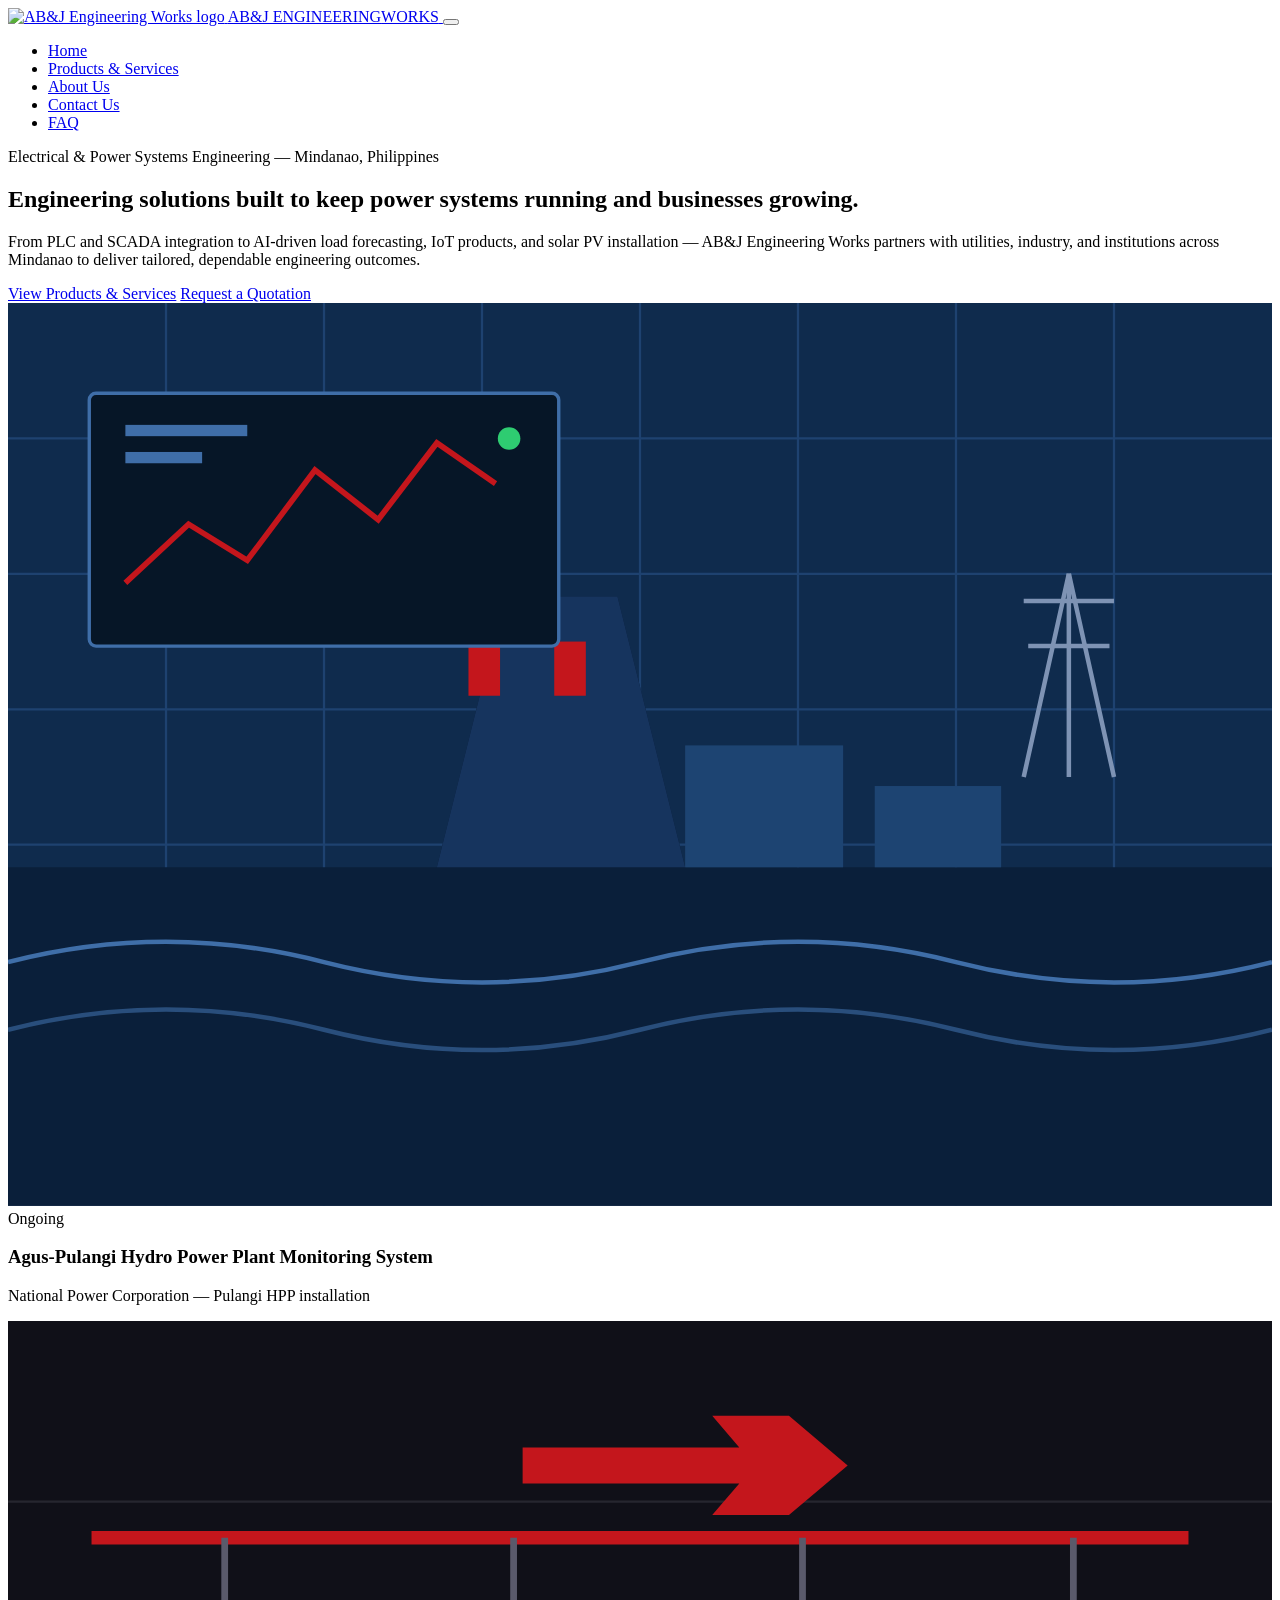
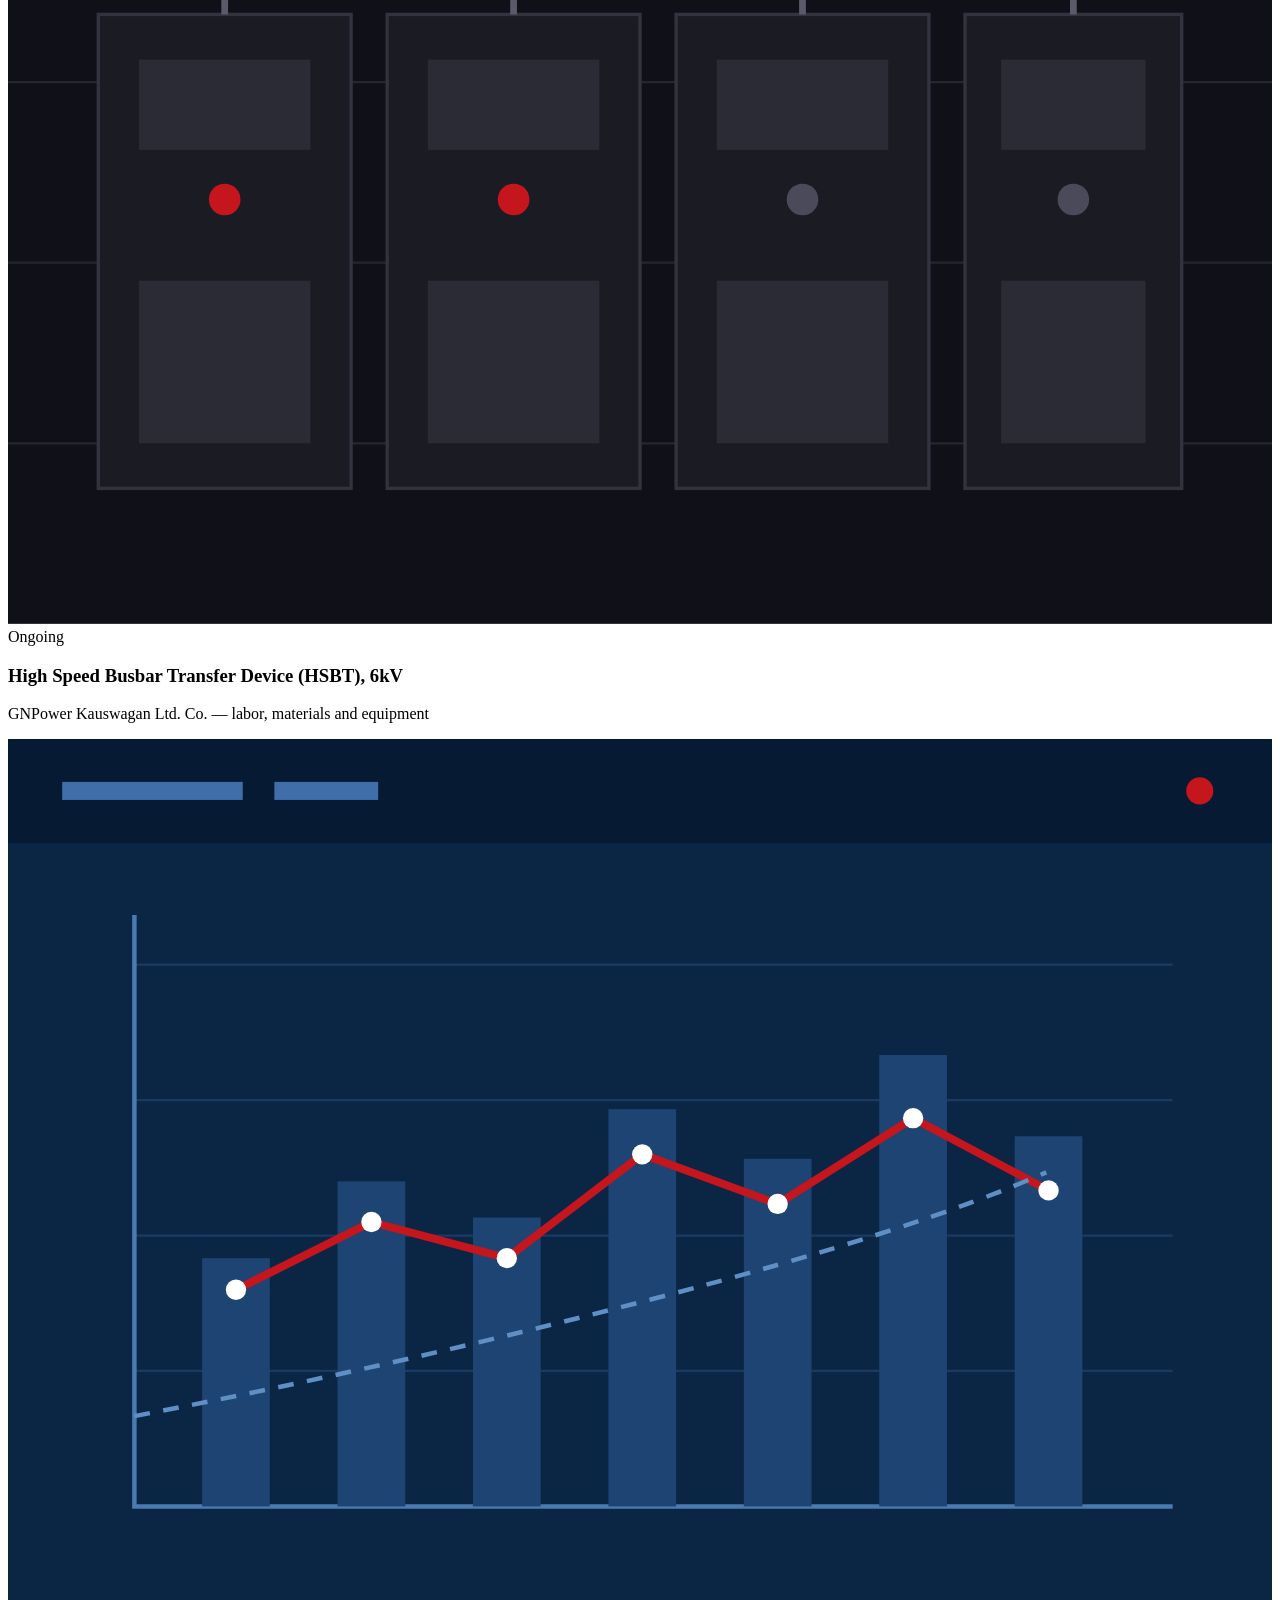
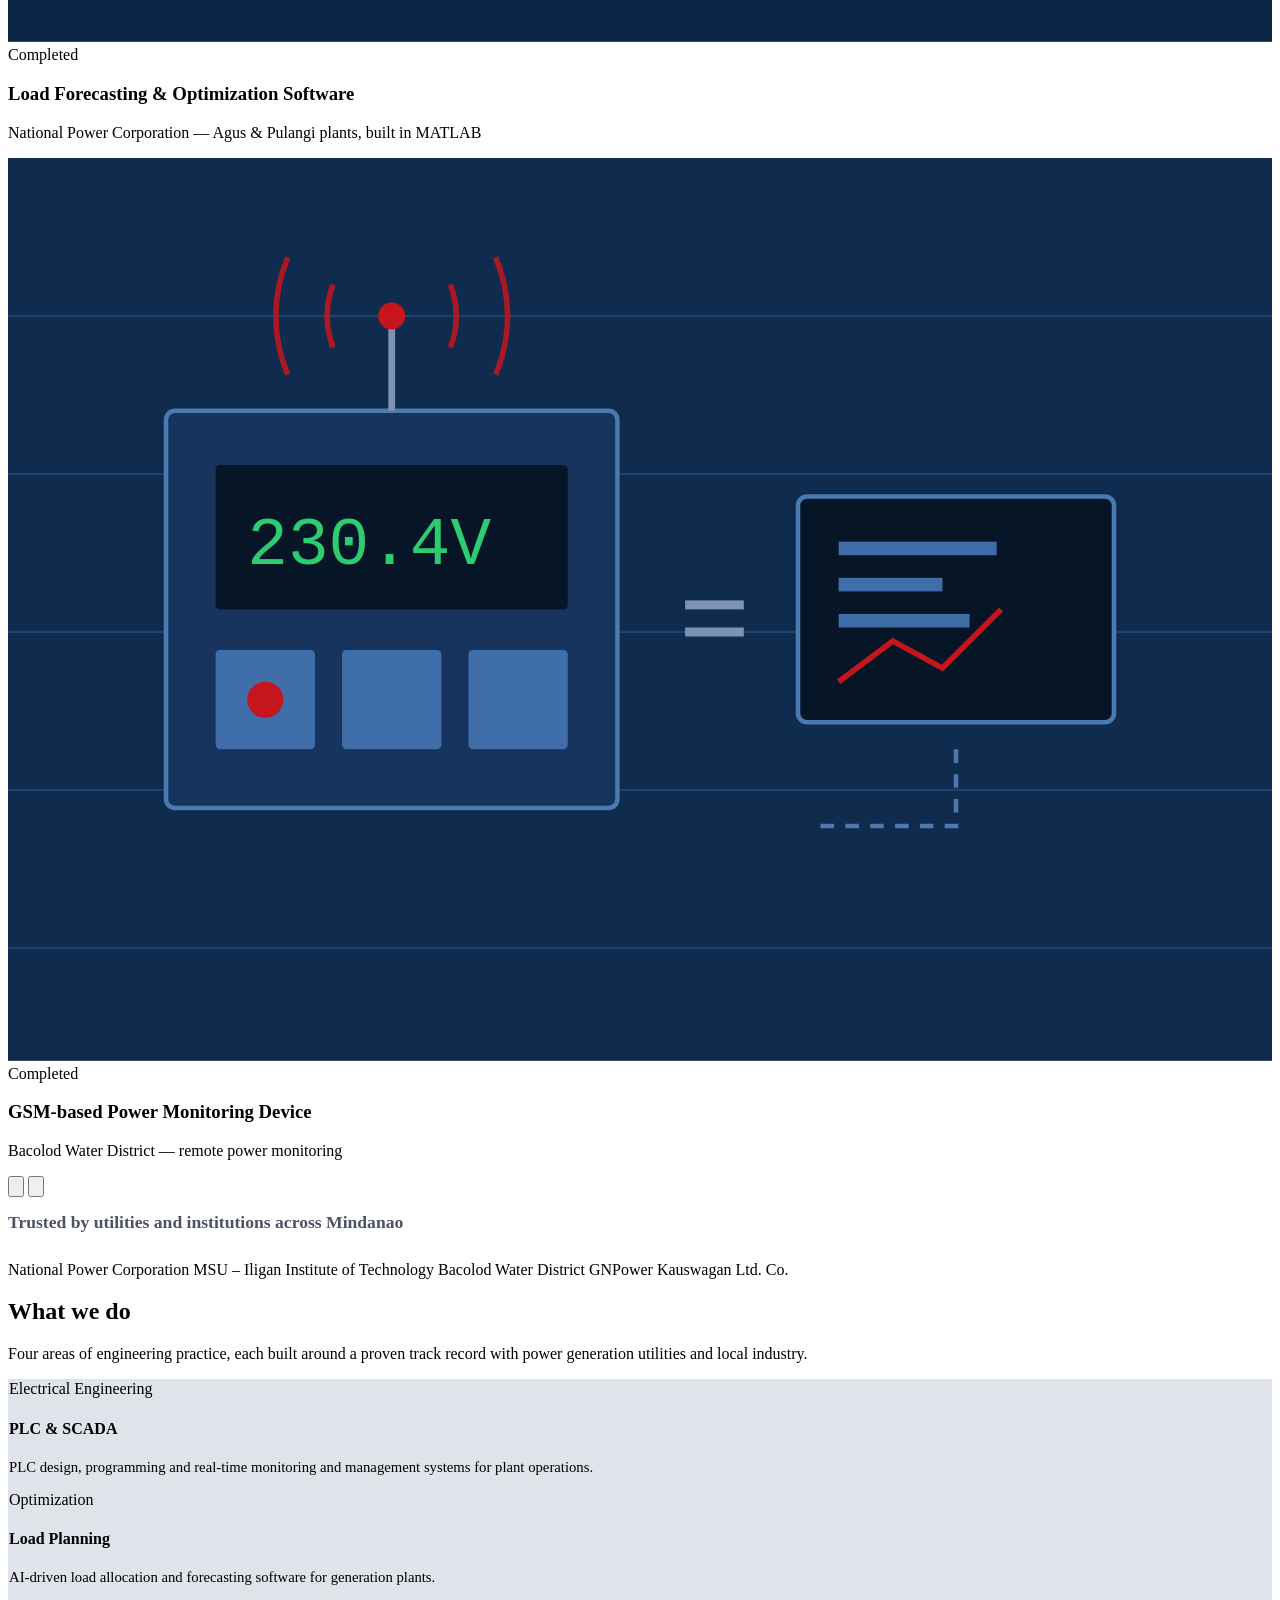
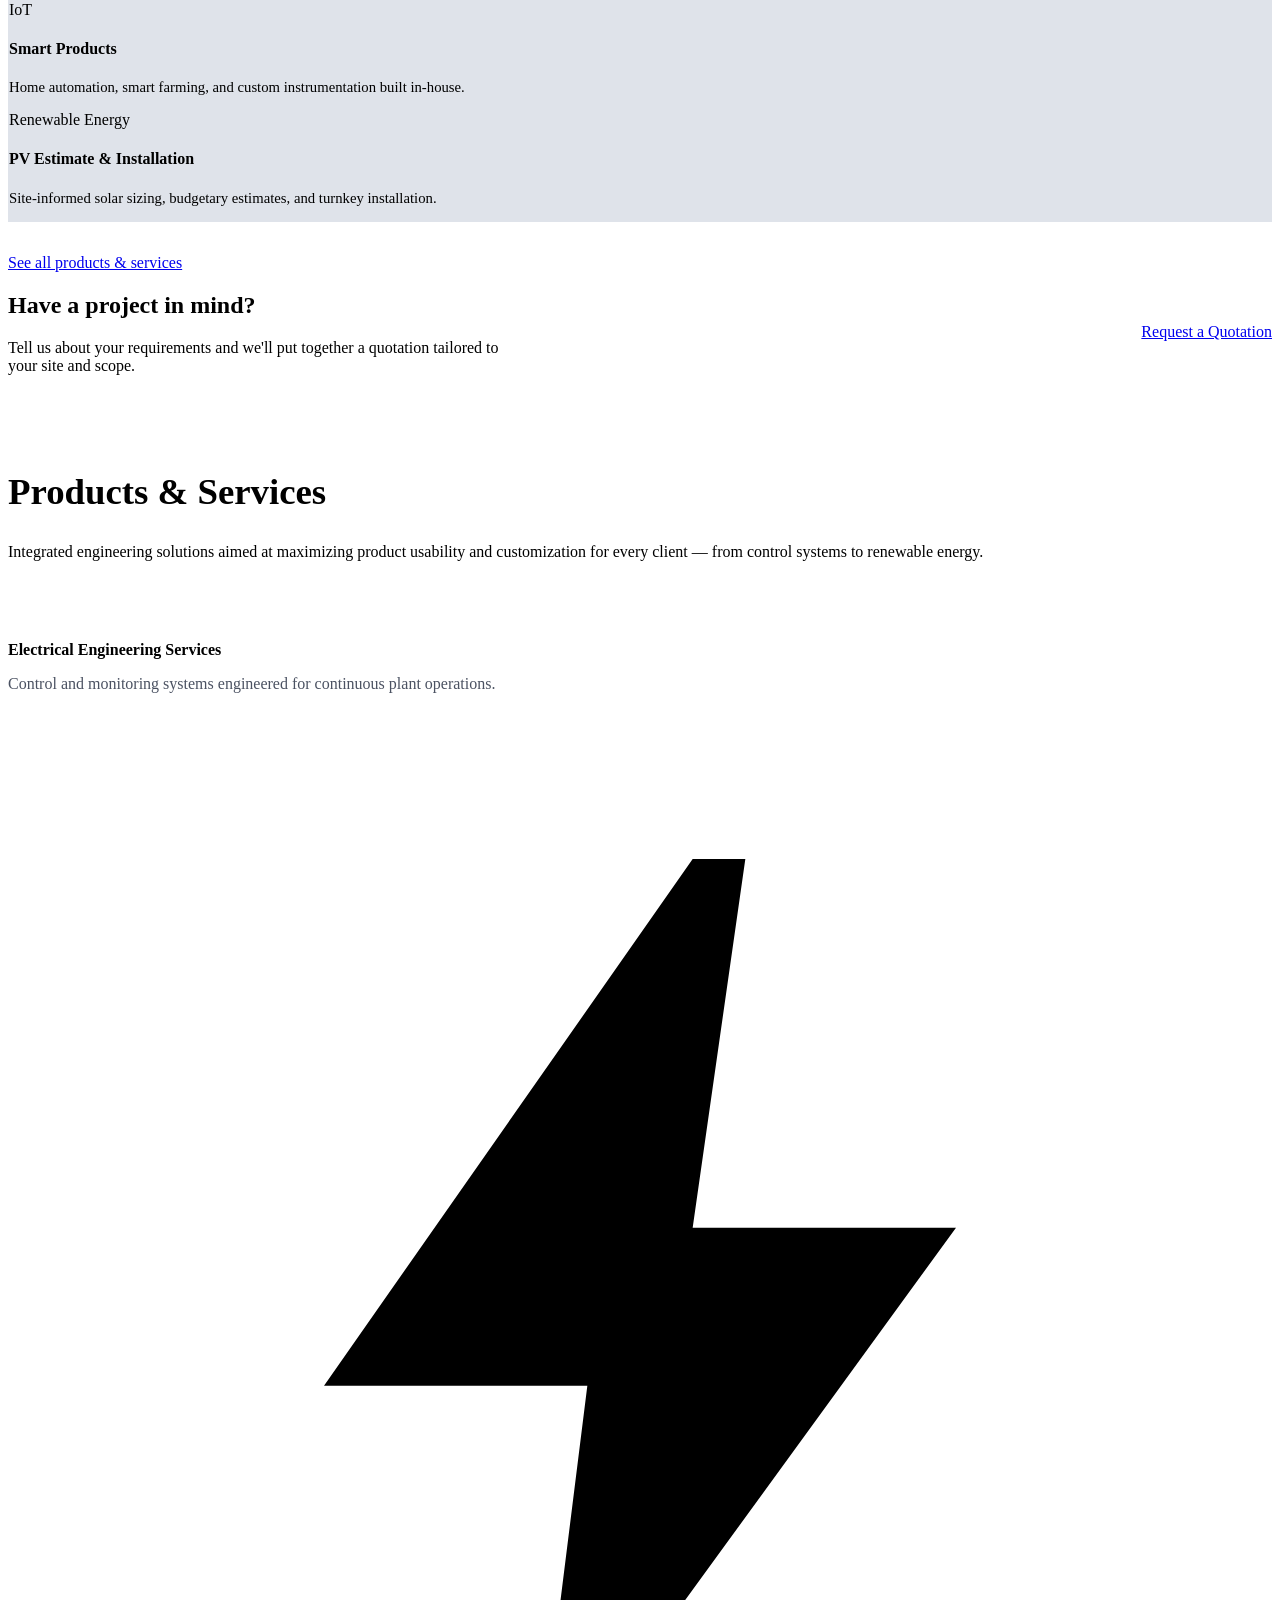
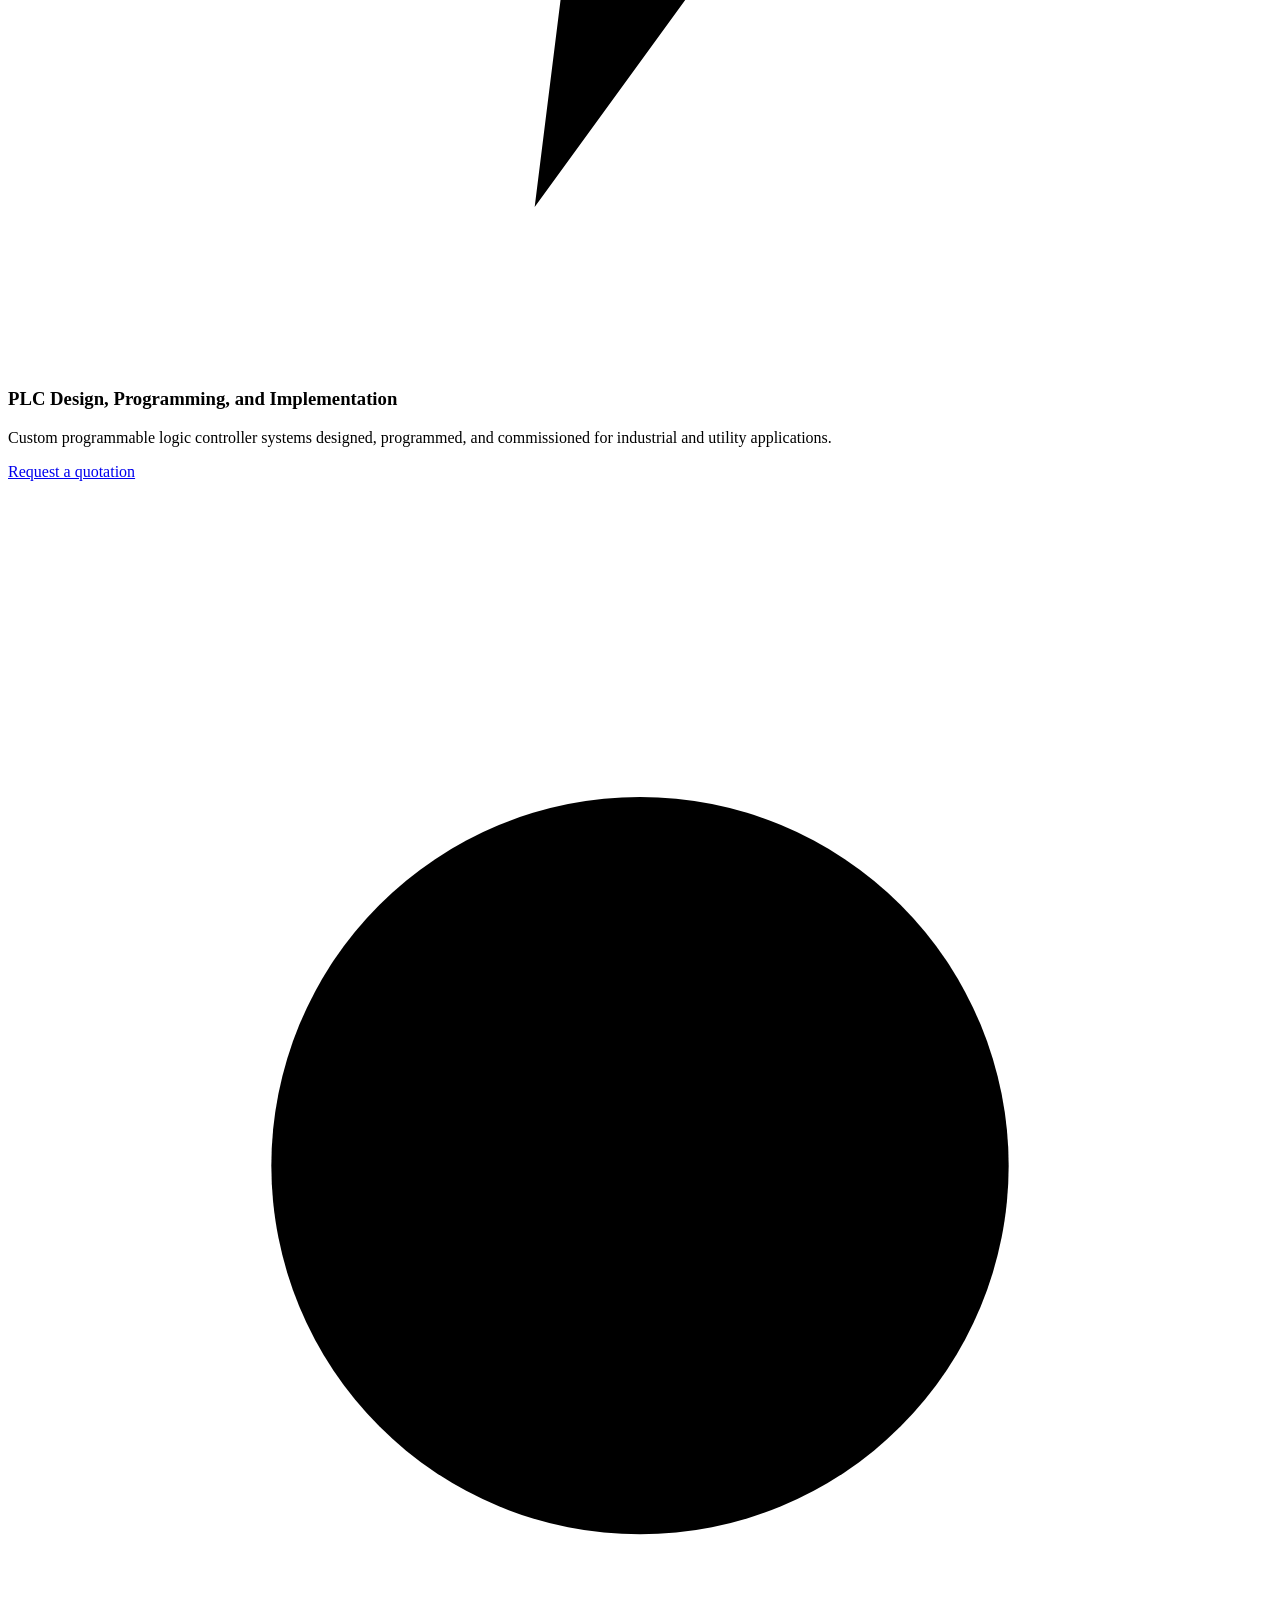
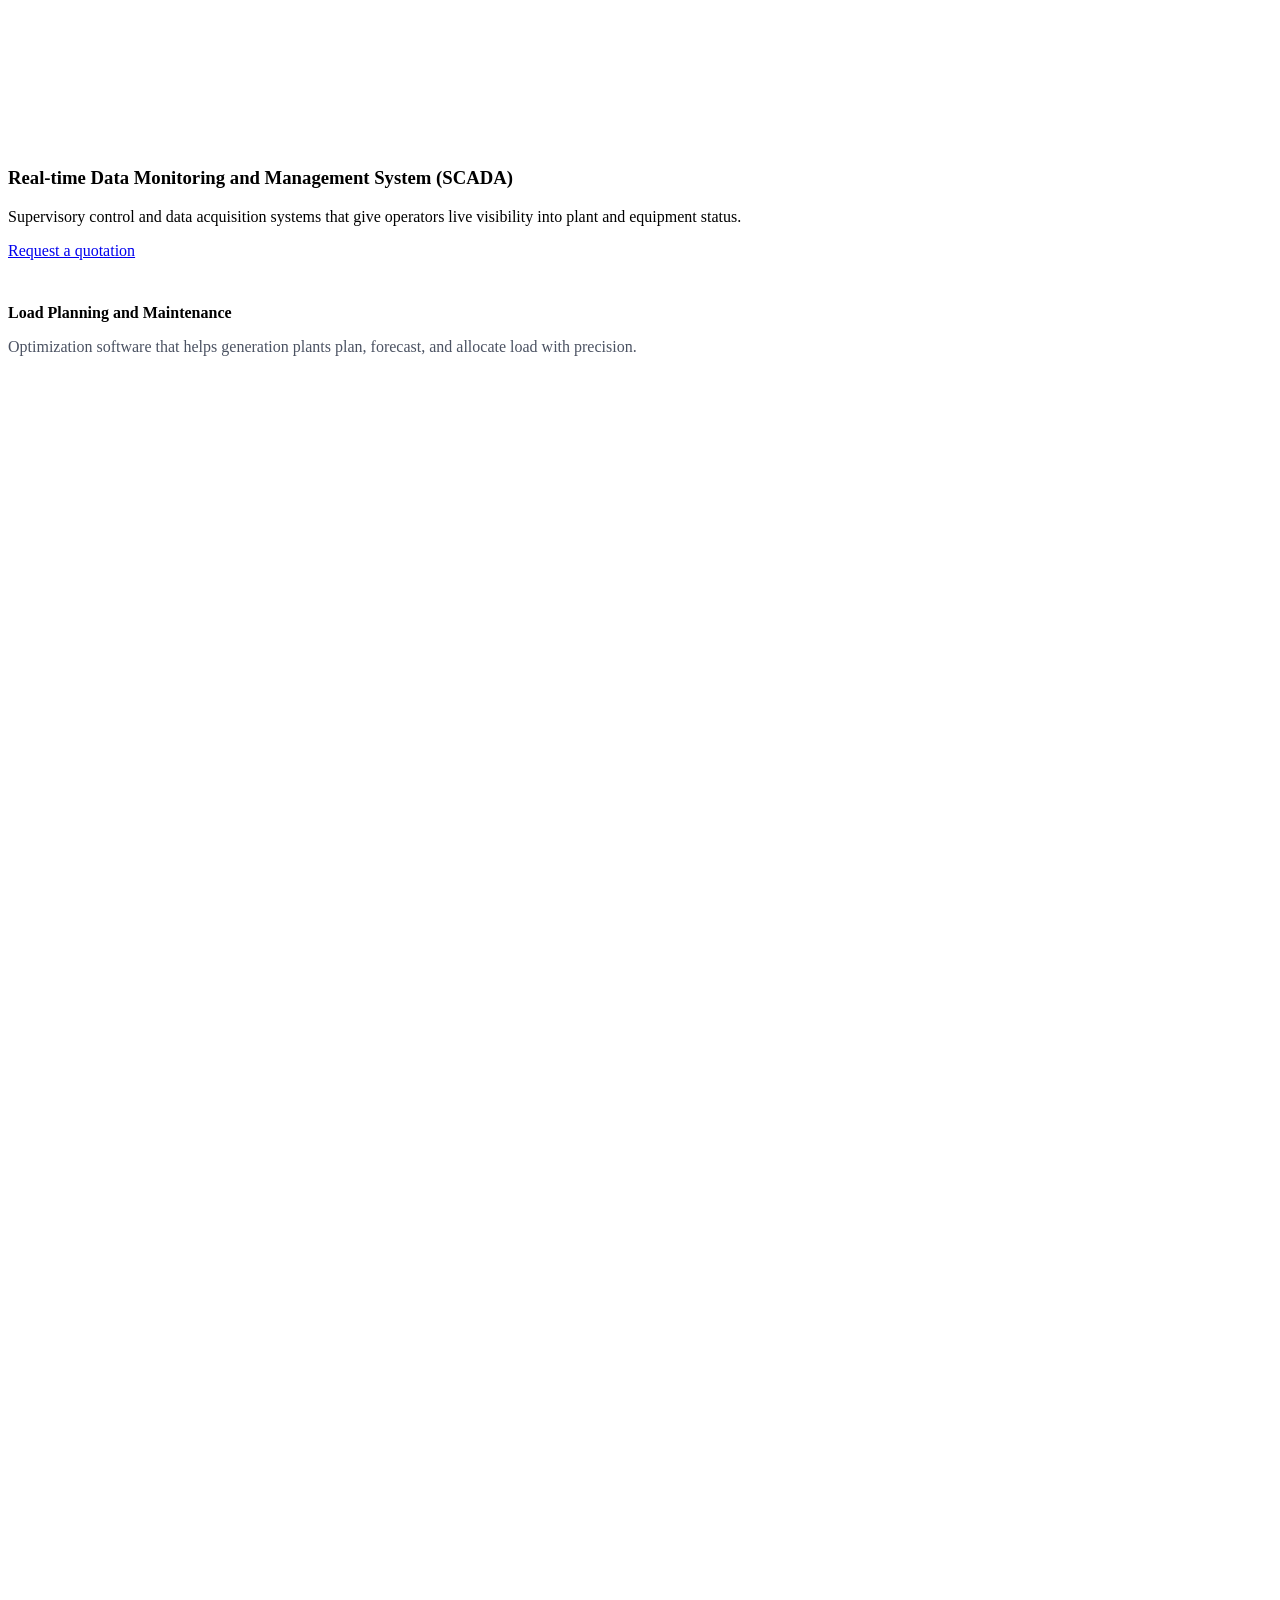
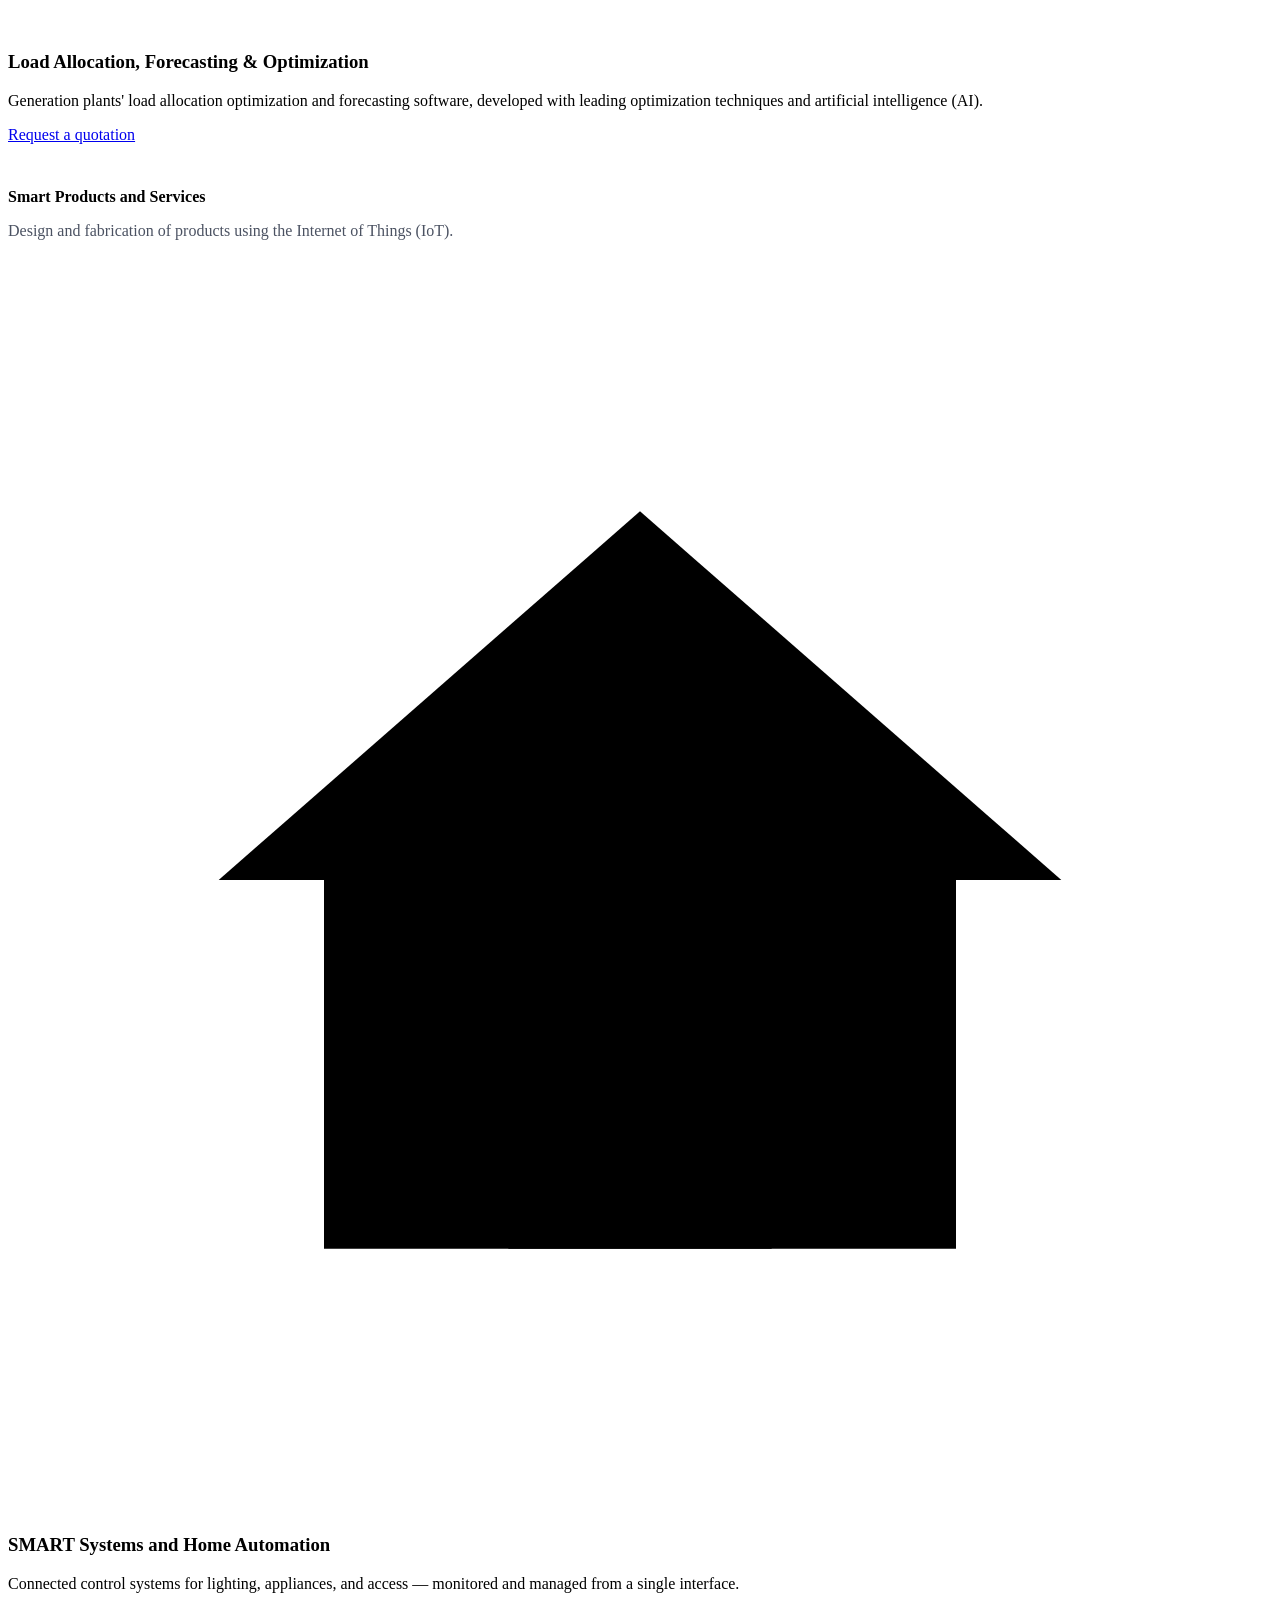
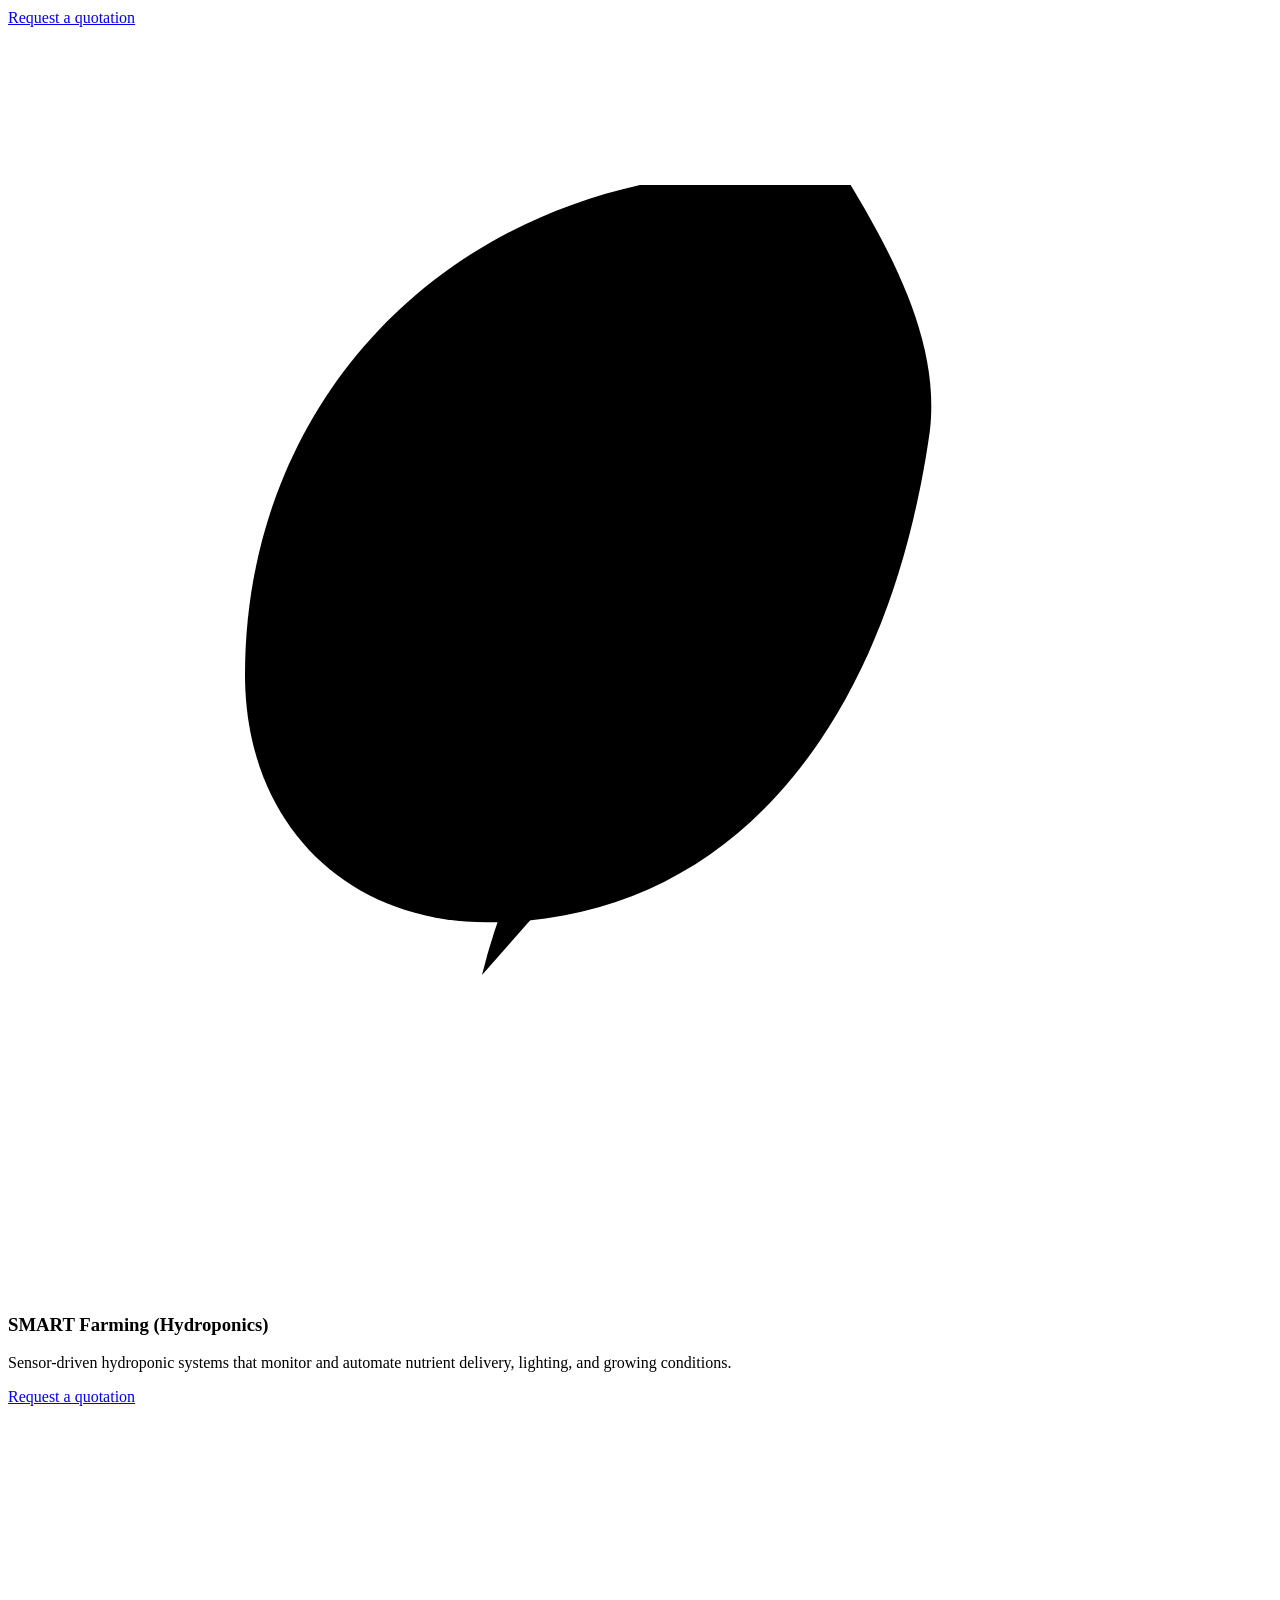
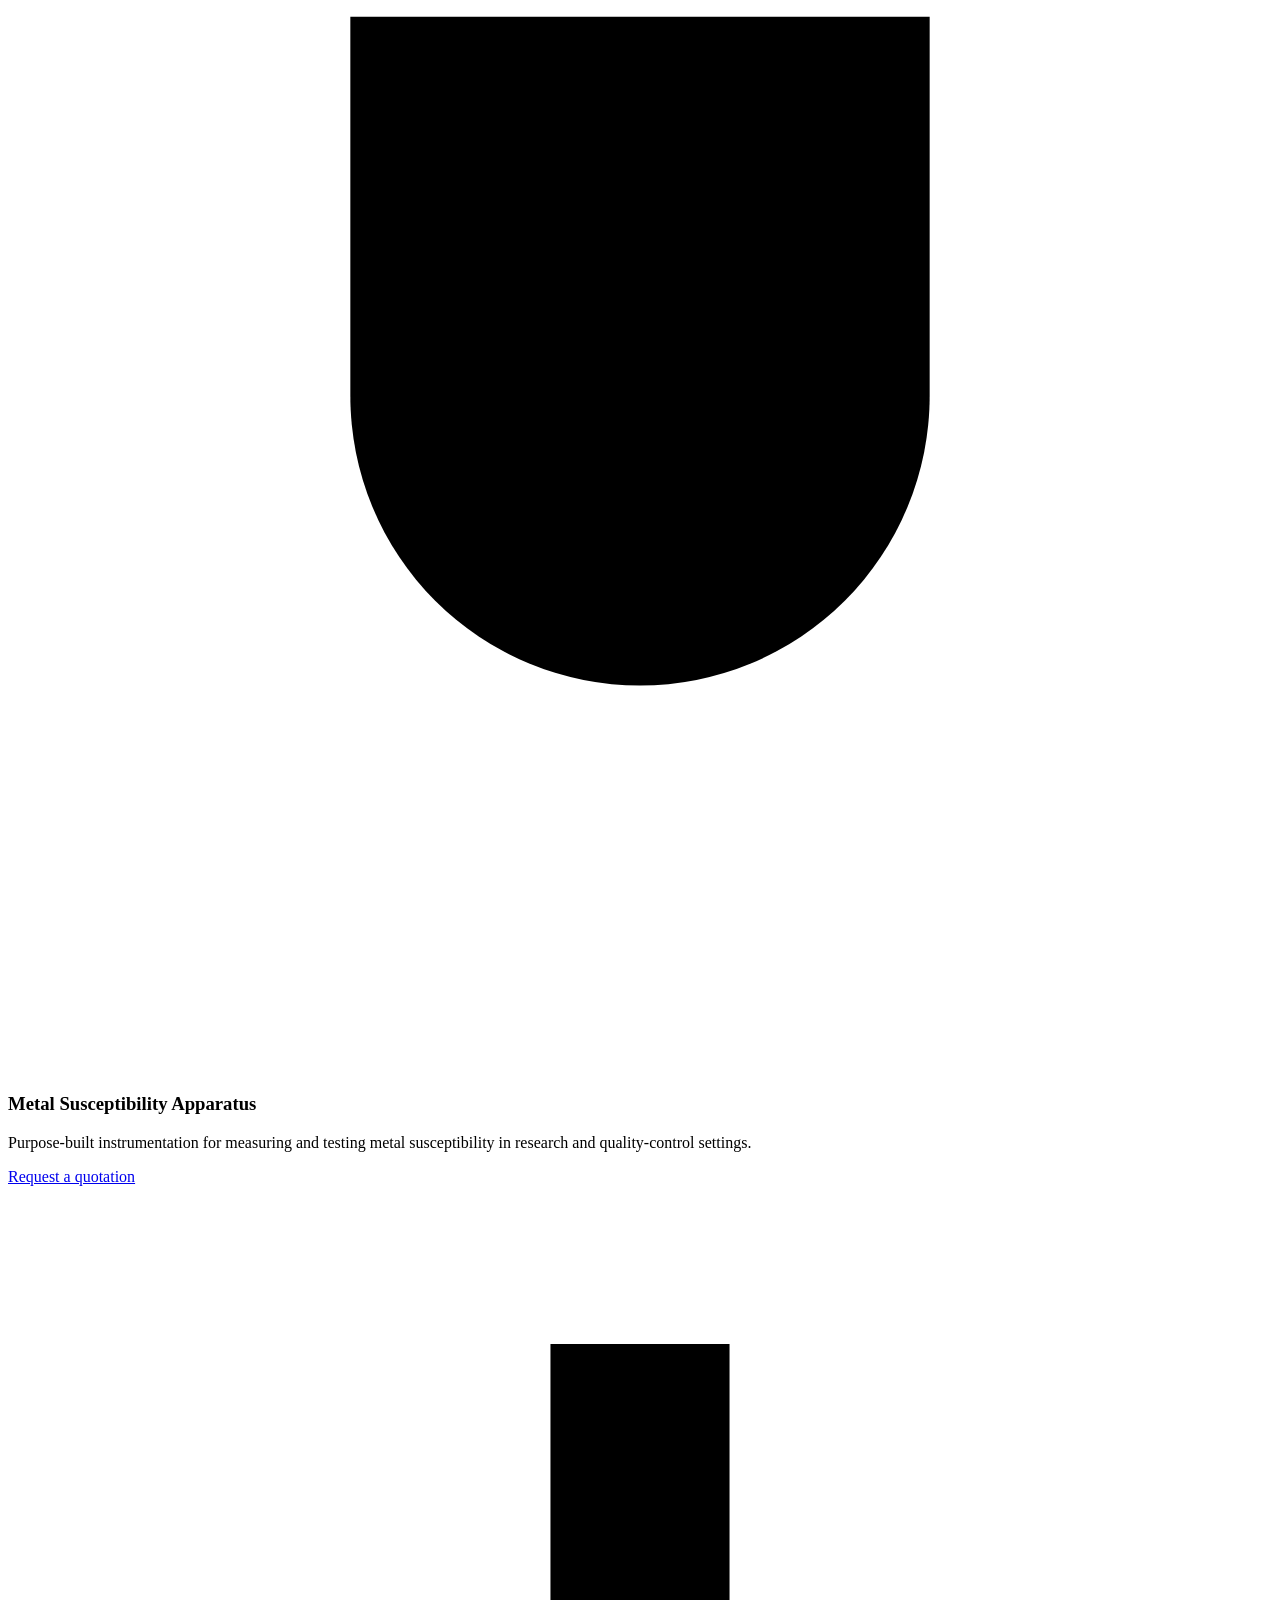
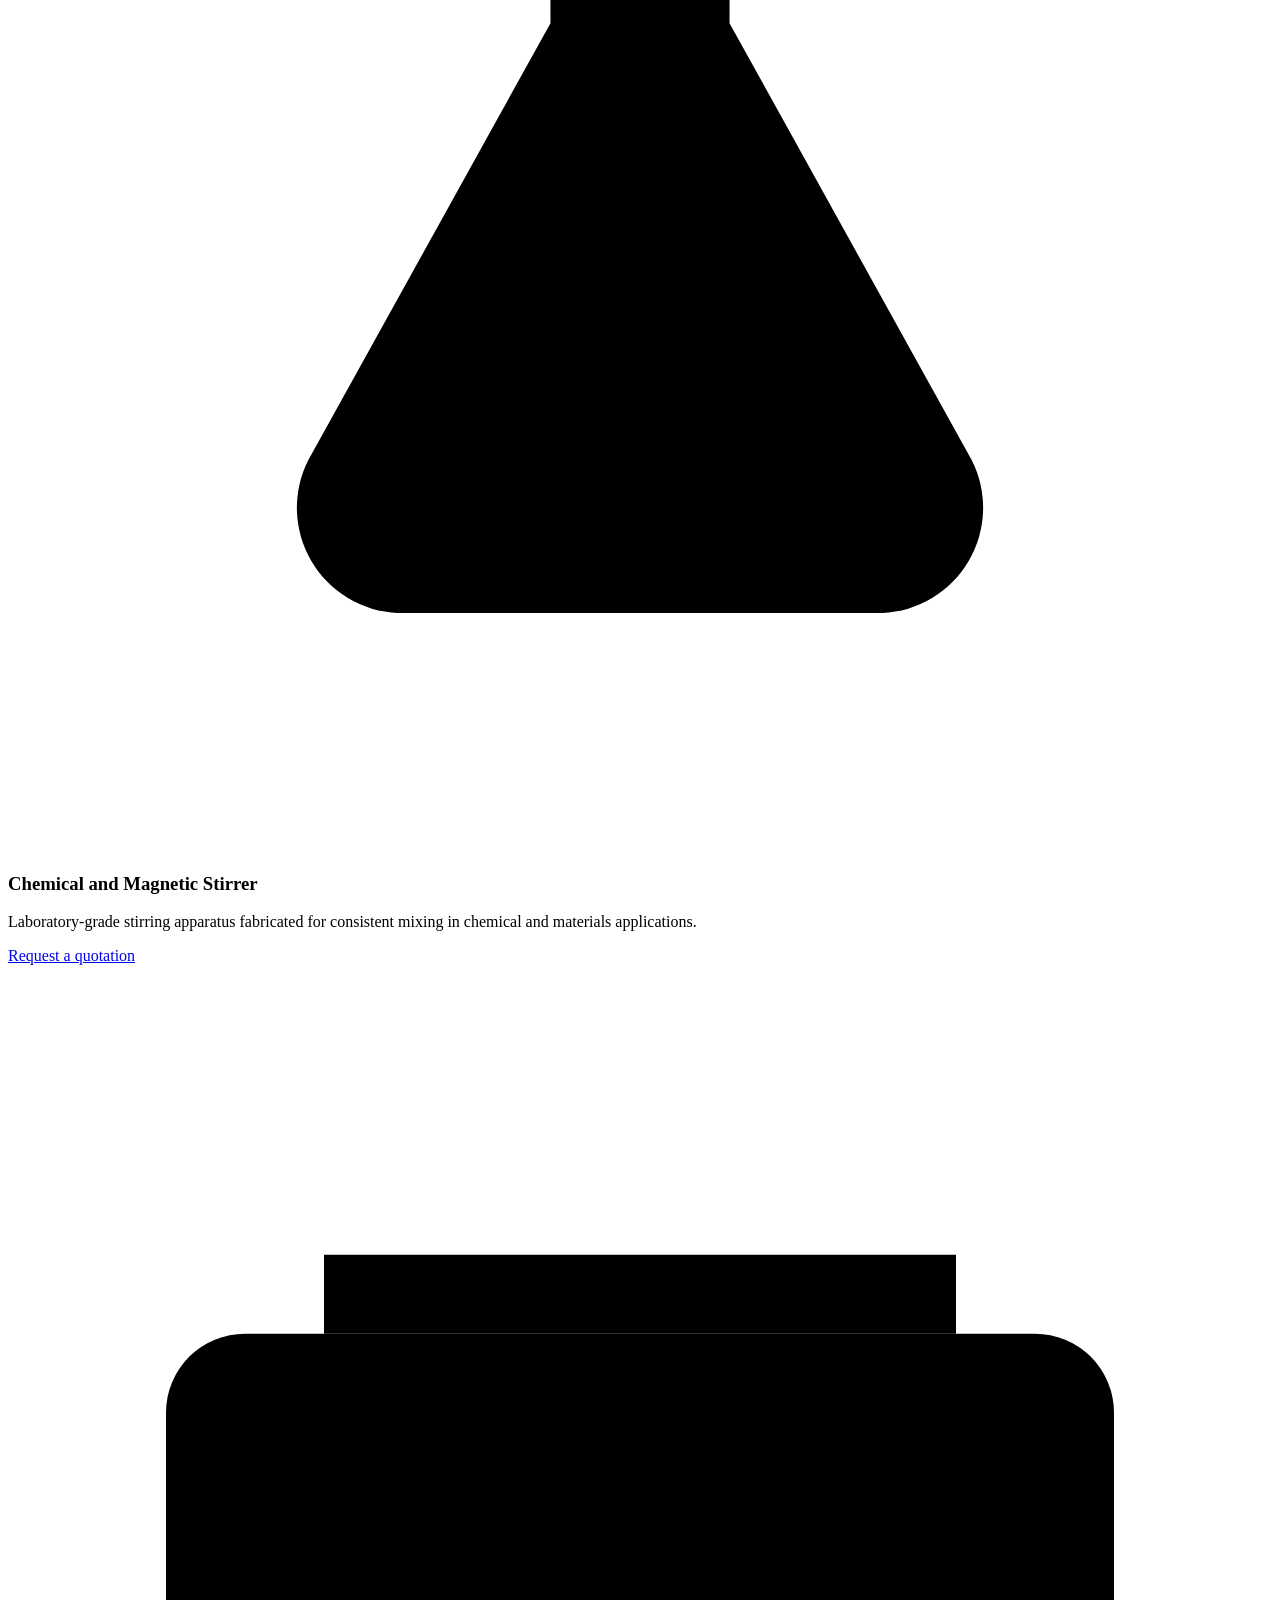
==== assets/index.html @ baeaa495 "contents Merged to the github repo" ====
<!doctype html>
<html lang="en">
<head>
<meta charset="utf-8">
<meta name="viewport" content="width=device-width, initial-scale=1">
<title>AB&amp;J Engineering Works &mdash; Power Systems, Automation &amp; Solar Solutions</title>
<meta name="description" content="AB&amp;J Engineering Works: PLC &amp; SCADA, load planning and optimization, IoT smart products, and PV estimate and installation for industry partners in Mindanao, Philippines.">
<link rel="icon" href="assets/logo.png">
<link rel="preconnect" href="https://fonts.googleapis.com">
<link rel="preconnect" href="https://fonts.gstatic.com" crossorigin>
<link href="https://fonts.googleapis.com/css2?family=Space+Grotesk:wght@500;600;700&family=Inter:wght@400;500;600;700&display=swap" rel="stylesheet">
<link rel="stylesheet" href="assets/style.css">
</head>
<body>

<header class="site-header">
  <div class="container">
    <a href="#home" class="brand" data-view="home" aria-label="AB&J Engineering Works, home">
      <img src="assets/logo.png" alt="AB&J Engineering Works logo">
      <span class="brand-name">AB&amp;J ENGINEERING<span>WORKS</span></span>
    </a>
    <button class="nav-toggle" aria-label="Toggle navigation" aria-expanded="false">
      <span></span>
    </button>
    <nav class="main-nav" aria-label="Primary">
      <ul>
        <li><a href="#home" data-view="home" class="active">Home</a></li>
        <li><a href="#services" data-view="services">Products &amp; Services</a></li>
        <li><a href="#about" data-view="about">About Us</a></li>
        <li><a href="#contact" data-view="contact">Contact Us</a></li>
        <li><a href="#faq" data-view="faq">FAQ</a></li>
      </ul>
    </nav>
  </div>
</header>

<main>

  <!-- =========================== HOME =========================== -->
  <section id="view-home" class="view active">

    <div class="hero">
      <div class="container">
        <div>
          <p class="hero-kicker">Electrical &amp; Power Systems Engineering &mdash; Mindanao, Philippines</p>
          <h1>Engineering solutions built to keep power systems running and businesses growing.</h1>
          <p class="lead">From PLC and SCADA integration to AI-driven load forecasting, IoT products, and solar PV installation &mdash; AB&amp;J Engineering Works partners with utilities, industry, and institutions across Mindanao to deliver tailored, dependable engineering outcomes.</p>
          <div class="hero-actions">
            <a href="#services" data-view="services" class="btn btn-primary">View Products &amp; Services</a>
            <a href="#contact" data-view="contact" class="btn btn-outline-light">Request a Quotation</a>
          </div>
        </div>
        <!-- ===== Rotating project showcase =====
             To use a real photograph instead of the illustration on any slide,
             replace the <svg class="slide-art"> block with:
             <img class="slide-art" src="assets/projects/your-photo.jpg" alt="Description">
             The caption, controls, and rotation all keep working unchanged. -->
        <div class="hero-showcase">
          <div class="showcase-frame" id="showcase" aria-roledescription="carousel" aria-label="Featured projects">

            <div class="slide active" role="group" aria-roledescription="slide" aria-label="1 of 4: Agus-Pulangi monitoring system">
              <svg class="slide-art" viewBox="0 0 560 400" xmlns="http://www.w3.org/2000/svg" role="img" aria-label="Illustration of a hydroelectric plant with a monitoring overlay">
                <rect width="560" height="400" fill="#0f2b4d"/>
                <g stroke="#1e4270" stroke-width="1">
                  <path d="M0 60h560M0 120h560M0 180h560M0 240h560M0 300h560M0 360h560"/>
                  <path d="M70 0v400M140 0v400M210 0v400M280 0v400M350 0v400M420 0v400M490 0v400"/>
                </g>
                <path d="M0 250h190l30-120h50l30 120h260v150H0z" fill="#0a1f3a"/>
                <path d="M190 250l30-120h50l30 120z" fill="#16345e"/>
                <rect x="204" y="150" width="14" height="24" fill="#c4161c"/>
                <rect x="242" y="150" width="14" height="24" fill="#c4161c"/>
                <g fill="#1d4472">
                  <rect x="300" y="196" width="70" height="54"/>
                  <rect x="384" y="214" width="56" height="36"/>
                </g>
                <g stroke="#3f6ea8" stroke-width="2" fill="none">
                  <path d="M0 292q70-18 140 0t140 0 140 0 140 0"/>
                  <path d="M0 322q70-18 140 0t140 0 140 0 140 0" opacity="0.6"/>
                </g>
                <g stroke="#7e93b4" stroke-width="2" fill="none">
                  <path d="M470 210v-90M450 132h40M452 152h36"/>
                  <path d="M470 120l-20 90M470 120l20 90"/>
                </g>
                <rect x="36" y="40" width="208" height="112" rx="3" fill="#061627" stroke="#3f6ea8" stroke-width="1.5"/>
                <g stroke="#c4161c" stroke-width="2.5" fill="none">
                  <path d="M52 124l28-26 26 16 30-40 28 22 26-34 26 18"/>
                </g>
                <g fill="#3f6ea8">
                  <rect x="52" y="54" width="54" height="5"/>
                  <rect x="52" y="66" width="34" height="5"/>
                </g>
                <circle cx="222" cy="60" r="5" fill="#2ecc71"/>
              </svg>
              <div class="slide-caption">
                <span class="status status-ongoing">Ongoing</span>
                <h3>Agus-Pulangi Hydro Power Plant Monitoring System</h3>
                <p>National Power Corporation &mdash; Pulangi HPP installation</p>
              </div>
            </div>

            <div class="slide" role="group" aria-roledescription="slide" aria-label="2 of 4: High Speed Busbar Transfer Device">
              <svg class="slide-art" viewBox="0 0 560 400" xmlns="http://www.w3.org/2000/svg" role="img" aria-label="Illustration of medium voltage switchgear with a busbar transfer">
                <rect width="560" height="400" fill="#101018"/>
                <g stroke="#26262f" stroke-width="1">
                  <path d="M0 80h560M0 160h560M0 240h560M0 320h560"/>
                </g>
                <g fill="#1b1b24" stroke="#33333f" stroke-width="1.5">
                  <rect x="40" y="130" width="112" height="210"/>
                  <rect x="168" y="130" width="112" height="210"/>
                  <rect x="296" y="130" width="112" height="210"/>
                  <rect x="424" y="130" width="96" height="210"/>
                </g>
                <g fill="#2b2b36">
                  <rect x="58" y="150" width="76" height="40"/>
                  <rect x="186" y="150" width="76" height="40"/>
                  <rect x="314" y="150" width="76" height="40"/>
                  <rect x="440" y="150" width="64" height="40"/>
                </g>
                <g stroke="#c4161c" stroke-width="6" stroke-linecap="square">
                  <path d="M40 96h480"/>
                </g>
                <g stroke="#5a5a6b" stroke-width="3" fill="none">
                  <path d="M96 96v34M224 96v34M352 96v34M472 96v34"/>
                </g>
                <g fill="#c4161c">
                  <circle cx="96" cy="212" r="7"/>
                  <circle cx="224" cy="212" r="7"/>
                </g>
                <g fill="#4a4a5a">
                  <circle cx="352" cy="212" r="7"/>
                  <circle cx="472" cy="212" r="7"/>
                </g>
                <g fill="#2b2b36">
                  <rect x="58" y="248" width="76" height="72"/>
                  <rect x="186" y="248" width="76" height="72"/>
                  <rect x="314" y="248" width="76" height="72"/>
                  <rect x="440" y="248" width="64" height="72"/>
                </g>
                <path d="M228 56h96l-12-14h34l26 22-26 22h-34l12-14h-96z" fill="#c4161c"/>
              </svg>
              <div class="slide-caption">
                <span class="status status-ongoing">Ongoing</span>
                <h3>High Speed Busbar Transfer Device (HSBT), 6kV</h3>
                <p>GNPower Kauswagan Ltd. Co. &mdash; labor, materials and equipment</p>
              </div>
            </div>

            <div class="slide" role="group" aria-roledescription="slide" aria-label="3 of 4: Load forecasting and optimization software">
              <svg class="slide-art" viewBox="0 0 560 400" xmlns="http://www.w3.org/2000/svg" role="img" aria-label="Illustration of a load forecasting and optimization dashboard">
                <rect width="560" height="400" fill="#0b2545"/>
                <rect x="0" y="0" width="560" height="46" fill="#071a33"/>
                <g fill="#3f6ea8">
                  <rect x="24" y="19" width="80" height="8"/>
                  <rect x="118" y="19" width="46" height="8"/>
                </g>
                <circle cx="528" cy="23" r="6" fill="#c4161c"/>
                <g stroke="#1b3a63" stroke-width="1">
                  <path d="M56 100h460M56 160h460M56 220h460M56 280h460"/>
                </g>
                <path d="M56 78v262h460" stroke="#4a7ab0" stroke-width="2" fill="none"/>
                <g fill="#1d4472">
                  <rect x="86" y="230" width="30" height="110"/>
                  <rect x="146" y="196" width="30" height="144"/>
                  <rect x="206" y="212" width="30" height="128"/>
                  <rect x="266" y="164" width="30" height="176"/>
                  <rect x="326" y="186" width="30" height="154"/>
                  <rect x="386" y="140" width="30" height="200"/>
                  <rect x="446" y="176" width="30" height="164"/>
                </g>
                <path d="M101 244l60-30 60 16 60-46 60 22 60-38 60 32" stroke="#c4161c" stroke-width="3.5" fill="none" stroke-linejoin="round"/>
                <g fill="#ffffff">
                  <circle cx="101" cy="244" r="4.5"/>
                  <circle cx="161" cy="214" r="4.5"/>
                  <circle cx="221" cy="230" r="4.5"/>
                  <circle cx="281" cy="184" r="4.5"/>
                  <circle cx="341" cy="206" r="4.5"/>
                  <circle cx="401" cy="168" r="4.5"/>
                  <circle cx="461" cy="200" r="4.5"/>
                </g>
                <path d="M56 300q115-22 230-52t174-56" stroke="#5f8fc4" stroke-width="2" stroke-dasharray="7 6" fill="none"/>
              </svg>
              <div class="slide-caption">
                <span class="status status-done">Completed</span>
                <h3>Load Forecasting &amp; Optimization Software</h3>
                <p>National Power Corporation &mdash; Agus &amp; Pulangi plants, built in MATLAB</p>
              </div>
            </div>

            <div class="slide" role="group" aria-roledescription="slide" aria-label="4 of 4: GSM-based power monitoring device">
              <svg class="slide-art" viewBox="0 0 560 400" xmlns="http://www.w3.org/2000/svg" role="img" aria-label="Illustration of a GSM based power monitoring device transmitting data">
                <rect width="560" height="400" fill="#0f2b4d"/>
                <g stroke="#1e4270" stroke-width="1">
                  <path d="M0 70h560M0 140h560M0 210h560M0 280h560M0 350h560"/>
                </g>
                <rect x="70" y="112" width="200" height="176" rx="4" fill="#16345e" stroke="#4a7ab0" stroke-width="2"/>
                <rect x="92" y="136" width="156" height="64" rx="2" fill="#061627"/>
                <text x="106" y="180" fill="#2ecc71" font-family="monospace" font-size="30">230.4V</text>
                <g fill="#3f6ea8">
                  <rect x="92" y="218" width="44" height="44" rx="2"/>
                  <rect x="148" y="218" width="44" height="44" rx="2"/>
                  <rect x="204" y="218" width="44" height="44" rx="2"/>
                </g>
                <circle cx="114" cy="240" r="8" fill="#c4161c"/>
                <g stroke="#7e93b4" stroke-width="3" fill="none">
                  <path d="M170 112V74"/>
                </g>
                <circle cx="170" cy="70" r="6" fill="#c4161c"/>
                <g stroke="#c4161c" stroke-width="2.5" fill="none" opacity="0.85">
                  <path d="M196 56a40 40 0 0 1 0 28"/>
                  <path d="M216 44a66 66 0 0 1 0 52"/>
                  <path d="M144 56a40 40 0 0 0 0 28"/>
                  <path d="M124 44a66 66 0 0 0 0 52"/>
                </g>
                <rect x="350" y="150" width="140" height="100" rx="4" fill="#061627" stroke="#4a7ab0" stroke-width="2"/>
                <g fill="#3f6ea8">
                  <rect x="368" y="170" width="70" height="6"/>
                  <rect x="368" y="186" width="46" height="6"/>
                  <rect x="368" y="202" width="58" height="6"/>
                </g>
                <path d="M368 232l24-18 22 12 26-26" stroke="#c4161c" stroke-width="2.5" fill="none"/>
                <path d="M420 262v34h-60" stroke="#4a7ab0" stroke-width="2" fill="none" stroke-dasharray="6 5"/>
                <g fill="#7e93b4">
                  <rect x="300" y="196" width="26" height="4"/>
                  <rect x="300" y="208" width="26" height="4"/>
                </g>
              </svg>
              <div class="slide-caption">
                <span class="status status-done">Completed</span>
                <h3>GSM-based Power Monitoring Device</h3>
                <p>Bacolod Water District &mdash; remote power monitoring</p>
              </div>
            </div>

            <button class="showcase-arrow prev" id="showcase-prev" aria-label="Previous project">
              <svg viewBox="0 0 24 24" aria-hidden="true"><path d="M15 5l-7 7 7 7"/></svg>
            </button>
            <button class="showcase-arrow next" id="showcase-next" aria-label="Next project">
              <svg viewBox="0 0 24 24" aria-hidden="true"><path d="M9 5l7 7-7 7"/></svg>
            </button>
          </div>

          <div class="showcase-dots" id="showcase-dots" role="tablist" aria-label="Choose project"></div>
        </div>
      </div>
    </div>

    <div class="section section-tight">
      <div class="container">
        <div class="section-head" style="margin-bottom:28px;">
          <h2 style="font-size:1.1rem; color:#4b5262; font-family:var(--font-body); font-weight:600;">Trusted by utilities and institutions across Mindanao</h2>
        </div>
        <div class="client-row">
          <span class="client-chip">National Power Corporation</span>
          <span class="client-chip">MSU &ndash; Iligan Institute of Technology</span>
          <span class="client-chip">Bacolod Water District</span>
          <span class="client-chip">GNPower Kauswagan Ltd. Co.</span>
        </div>
      </div>
    </div>

    <div class="section section-alt">
      <div class="container">
        <div class="section-head">
          <h2>What we do</h2>
          <p>Four areas of engineering practice, each built around a proven track record with power generation utilities and local industry.</p>
        </div>
        <div class="about-grid" style="grid-template-columns: repeat(4,1fr); gap:1px; background:#dfe3ea; border:1px solid #dfe3ea;">
          <div class="project-card">
            <span class="tag">Electrical Engineering</span>
            <h4>PLC &amp; SCADA</h4>
            <p style="font-size:0.92rem;">PLC design, programming and real-time monitoring and management systems for plant operations.</p>
          </div>
          <div class="project-card">
            <span class="tag">Optimization</span>
            <h4>Load Planning</h4>
            <p style="font-size:0.92rem;">AI-driven load allocation and forecasting software for generation plants.</p>
          </div>
          <div class="project-card">
            <span class="tag">IoT</span>
            <h4>Smart Products</h4>
            <p style="font-size:0.92rem;">Home automation, smart farming, and custom instrumentation built in-house.</p>
          </div>
          <div class="project-card">
            <span class="tag">Renewable Energy</span>
            <h4>PV Estimate &amp; Installation</h4>
            <p style="font-size:0.92rem;">Site-informed solar sizing, budgetary estimates, and turnkey installation.</p>
          </div>
        </div>
        <div style="margin-top:32px;">
          <a href="#services" data-view="services" class="btn btn-outline">See all products &amp; services</a>
        </div>
      </div>
    </div>

    <div class="section section-dark">
      <div class="container" style="display:flex; align-items:center; justify-content:space-between; flex-wrap:wrap; gap:24px;">
        <div style="max-width:520px;">
          <h2>Have a project in mind?</h2>
          <p>Tell us about your requirements and we'll put together a quotation tailored to your site and scope.</p>
        </div>
        <a href="#contact" data-view="contact" class="btn btn-primary">Request a Quotation</a>
      </div>
    </div>

  </section>

  <!-- =========================== PRODUCTS & SERVICES =========================== -->
  <section id="view-services" class="view">

    <div class="pv-hero" style="padding:48px 0;">
      <div class="container">
        <h1 style="font-size:clamp(1.7rem,3vw,2.3rem);">Products &amp; Services</h1>
        <p class="lead">Integrated engineering solutions aimed at maximizing product usability and customization for every client &mdash; from control systems to renewable energy.</p>
      </div>
    </div>

    <div class="section">
      <div class="container">

        <h3 style="font-size:1rem; text-transform:none; color:var(--red); font-family:var(--font-body); font-weight:700; margin-bottom:4px;">Electrical Engineering Services</h3>
        <p style="color:#4b5262; margin-bottom:8px;">Control and monitoring systems engineered for continuous plant operations.</p>

        <div class="service-block">
          <div class="service-icon">
            <svg viewBox="0 0 24 24"><path d="M13 3 6 13h5l-1 8 8-11h-5l1-7z"/></svg>
          </div>
          <div class="service-body">
            <h3>PLC Design, Programming, and Implementation</h3>
            <p>Custom programmable logic controller systems designed, programmed, and commissioned for industrial and utility applications.</p>
          </div>
          <div class="service-actions">
            <a href="#contact" data-view="contact" data-quote="plc-scada" class="btn btn-quote">Request a quotation</a>
          </div>
        </div>

        <div class="service-block">
          <div class="service-icon">
            <svg viewBox="0 0 24 24"><circle cx="12" cy="13" r="7"/><path d="M12 13 16 9M12 6v1.2M17.5 13h1.3M5.2 13h1.3"/></svg>
          </div>
          <div class="service-body">
            <h3>Real-time Data Monitoring and Management System (SCADA)</h3>
            <p>Supervisory control and data acquisition systems that give operators live visibility into plant and equipment status.</p>
          </div>
          <div class="service-actions">
            <a href="#contact" data-view="contact" data-quote="monitoring" class="btn btn-quote">Request a quotation</a>
          </div>
        </div>

        <h3 style="font-size:1rem; color:var(--red); font-family:var(--font-body); font-weight:700; margin:44px 0 4px;">Load Planning and Maintenance</h3>
        <p style="color:#4b5262; margin-bottom:8px;">Optimization software that helps generation plants plan, forecast, and allocate load with precision.</p>

        <div class="service-block">
          <div class="service-icon">
            <svg viewBox="0 0 24 24"><path d="M4 19V13M9.3 19V9M14.6 19V5M19.9 19V11"/></svg>
          </div>
          <div class="service-body">
            <h3>Load Allocation, Forecasting &amp; Optimization</h3>
            <p>Generation plants' load allocation optimization and forecasting software, developed with leading optimization techniques and artificial intelligence (AI).</p>
          </div>
          <div class="service-actions">
            <a href="#contact" data-view="contact" data-quote="load-planning" class="btn btn-quote">Request a quotation</a>
          </div>
        </div>

        <h3 style="font-size:1rem; color:var(--red); font-family:var(--font-body); font-weight:700; margin:44px 0 4px;">Smart Products and Services</h3>
        <p style="color:#4b5262; margin-bottom:8px;">Design and fabrication of products using the Internet of Things (IoT).</p>

        <div class="service-block">
          <div class="service-icon">
            <svg viewBox="0 0 24 24"><path d="M4 12 12 5l8 7"/><path d="M6 11v8h12v-8"/><path d="M9.5 19v-5h5v5"/></svg>
          </div>
          <div class="service-body">
            <h3>SMART Systems and Home Automation</h3>
            <p>Connected control systems for lighting, appliances, and access &mdash; monitored and managed from a single interface.</p>
          </div>
          <div class="service-actions">
            <a href="#contact" data-view="contact" data-quote="smart-systems" class="btn btn-quote">Request a quotation</a>
          </div>
        </div>

        <div class="service-block">
          <div class="service-icon">
            <svg viewBox="0 0 24 24"><path d="M12 3c-4.5 1-7.5 4.7-7.5 9.3 0 2.8 1.9 4.7 4.6 4.7 4.6 0 7.6-3.7 8.4-9.3.2-1.6-.6-3.2-1.5-4.7"/><path d="M9 18c.9-3.7 3.6-6.6 7.3-8.3"/></svg>
          </div>
          <div class="service-body">
            <h3>SMART Farming (Hydroponics)</h3>
            <p>Sensor-driven hydroponic systems that monitor and automate nutrient delivery, lighting, and growing conditions.</p>
          </div>
          <div class="service-actions">
            <a href="#contact" data-view="contact" data-quote="smart-farming" class="btn btn-quote">Request a quotation</a>
          </div>
        </div>

        <div class="service-block">
          <div class="service-icon">
            <svg viewBox="0 0 24 24"><path d="M6.5 4v7.2a5.5 5.5 0 0 0 11 0V4"/><path d="M6.5 4h3.6M13.9 4h3.6"/></svg>
          </div>
          <div class="service-body">
            <h3>Metal Susceptibility Apparatus</h3>
            <p>Purpose-built instrumentation for measuring and testing metal susceptibility in research and quality-control settings.</p>
          </div>
          <div class="service-actions">
            <a href="#contact" data-view="contact" data-quote="metal-susceptibility" class="btn btn-quote">Request a quotation</a>
          </div>
        </div>

        <div class="service-block">
          <div class="service-icon">
            <svg viewBox="0 0 24 24"><path d="M9.5 3h5M10.3 3v5.3l-4.6 8.3A2 2 0 0 0 7.4 19.5h9.2a2 2 0 0 0 1.7-2.9l-4.6-8.3V3"/><path d="M7.6 14.5h8.8"/></svg>
          </div>
          <div class="service-body">
            <h3>Chemical and Magnetic Stirrer</h3>
            <p>Laboratory-grade stirring apparatus fabricated for consistent mixing in chemical and materials applications.</p>
          </div>
          <div class="service-actions">
            <a href="#contact" data-view="contact" data-quote="stirrer" class="btn btn-quote">Request a quotation</a>
          </div>
        </div>

        <div class="service-block">
          <div class="service-icon">
            <svg viewBox="0 0 24 24"><rect x="3" y="7" width="18" height="11" rx="1.5"/><circle cx="9" cy="13.5" r="2.2"/><circle cx="15" cy="13.5" r="2.2"/><path d="M6 7V5.5h12V7"/></svg>
          </div>
          <div class="service-body">
            <h3>Laboratory Scale Glove Box</h3>
            <p>Sealed benchtop enclosure with integrated glove ports for handling moisture- and oxygen-sensitive materials in a controlled atmosphere.</p>
          </div>
          <div class="service-actions">
            <a href="#contact" data-view="contact" data-quote="glove-box" class="btn btn-quote">Request a quotation</a>
          </div>
        </div>

        <div class="service-block">
          <div class="service-icon">
            <svg viewBox="0 0 24 24"><circle cx="12" cy="12" r="2.3"/><path d="M12 9.7 6.3 6M12 9.7l5.7-3.7M12 14.3 6.3 18M12 14.3l5.7 3.7"/><circle cx="6.3" cy="6" r="1.6"/><circle cx="17.7" cy="6" r="1.6"/><circle cx="6.3" cy="18" r="1.6"/><circle cx="17.7" cy="18" r="1.6"/></svg>
          </div>
          <div class="service-body">
            <h3>Transformerless Power Supply for Tethered UAV Applications</h3>
            <p>Compact, efficient power delivery systems designed for tethered drones requiring continuous ground-fed power.</p>
          </div>
          <div class="service-actions">
            <a href="#contact" data-view="contact" data-quote="uav-power" class="btn btn-quote">Request a quotation</a>
          </div>
        </div>

        <div class="pv-highlight">
          <div>
            <h3>PV Estimate and Installation</h3>
            <p>Get an indicative system size, budgetary cost range, and expected energy yield for a grid-tied or hybrid solar installation &mdash; then request a formal quotation.</p>
          </div>
          <div class="btn-actions">
            <a href="pv-estimate.html" class="btn btn-outline-light">Open PV Estimate Tool</a>
            <a href="#contact" data-view="contact" data-quote="pv-estimate" class="btn btn-primary">Request a quotation</a>
          </div>
        </div>

      </div>
    </div>
  </section>

  <!-- =========================== ABOUT US =========================== -->
  <section id="view-about" class="view">

    <div class="pv-hero" style="padding:48px 0;">
      <div class="container">
        <h1 style="font-size:clamp(1.7rem,3vw,2.3rem);">About Us</h1>
        <p class="lead">A newly established engineering company built on experience &mdash; connecting local industry with dependable, tailored technology.</p>
      </div>
    </div>

    <div class="section">
      <div class="container">
        <div class="about-grid">
          <div>
            <h2>About the company</h2>
            <p>AB&amp;J Engineering Works is a newly established company in Mindanao, Philippines.</p>
            <p>The company aims to connect with local industry partners and provide top-of-the-line technologies.</p>
            <p>We specialize in providing engineering services aimed at maximizing product usability and customization for our clients. Our integrated engineering solutions ensure that we deliver optimal and tailored outcomes.</p>

            <div class="fact-list">
              <div class="fact">
                <span class="dot"></span>
                <div><strong>Based in Iligan City</strong><span>Tulip St., Brgy. Tubod, Iligan City, Mindanao, Philippines</span></div>
              </div>
              <div class="fact">
                <span class="dot"></span>
                <div><strong>Multidisciplinary team</strong><span>Electrical engineers leading a well-rounded team with data science, computer science, and power systems expertise</span></div>
              </div>
              <div class="fact">
                <span class="dot"></span>
                <div><strong>Proven with power utilities</strong><span>Delivered projects for National Power Corporation, MSU-IIT, Bacolod Water District, and GNPower Kauswagan</span></div>
              </div>
            </div>
          </div>

          <div class="why-panel">
            <h3>Why us?</h3>
            <p>With a strong foundation of experienced electrical engineers leading the team, along with a proven track record of delivering quality projects and satisfied clients, we are confident in our ability to meet and exceed expectations.</p>
            <p>Additionally, having locally available skilled personnel in data science, computer science, and power systems engineering ensures that we can provide comprehensive solutions tailored to our clients' specific needs.</p>
            <p style="font-weight:600; color:#fff;">Your company is in capable hands with our well-rounded team.</p>
          </div>
        </div>
      </div>
    </div>

    <div class="section section-alt">
      <div class="container">
        <div class="section-head">
          <h2>Completed projects</h2>
          <p>A track record with power utilities and institutions across Mindanao.</p>
        </div>
        <div class="project-grid">
          <div class="project-card">
            <span class="tag">National Power Corporation</span>
            <h4>Agus &amp; Pulangi HydroElectric Plants</h4>
            <ul>
              <li>Expansion of workstation of OPD personnel</li>
              <li>Supply and installation of operation display and monitoring system</li>
              <li>Development of forecasting and optimization software using MATLAB</li>
              <li>Load forecasting and optimization software customization for Agus power plants</li>
            </ul>
          </div>
          <div class="project-card">
            <span class="tag">Bacolod Water District</span>
            <h4>GSM-based Power Monitoring Device</h4>
            <ul>
              <li>Remote power monitoring via GSM connectivity</li>
            </ul>
          </div>
          <div class="project-card">
            <span class="tag">MSU &ndash; Iligan Institute of Technology</span>
            <h4>ICT &amp; Transformer Load Monitoring</h4>
            <ul>
              <li>Supply and delivery of ICT equipment</li>
              <li>Transformer load monitoring</li>
            </ul>
          </div>
          <div class="project-card">
            <span class="tag">In-house fabrication</span>
            <h4>Laboratory Scale Glove Box</h4>
            <ul>
              <li>Sealed enclosure with integrated glove ports</li>
              <li>Controlled atmosphere for moisture- and oxygen-sensitive work</li>
            </ul>
          </div>
          <div class="project-card">
            <span class="tag">Ongoing</span>
            <h4>Agus-Pulangi Monitoring Enhancement &amp; HSBT (GNPower Kauswagan)</h4>
            <ul>
              <li>Enhancement of Agus-Pulangi Hydro Power Plant Monitoring System (Pulangi HPP installation) &mdash; National Power Corporation</li>
              <li>Supply of labor, materials, tools, and equipment for High Speed Busbar Transfer Device (HSBT) at 6kV Communal &mdash; GNPower Kauswagan Ltd. Co.</li>
            </ul>
          </div>
        </div>
      </div>
    </div>

  </section>

  <!-- =========================== CONTACT US =========================== -->
  <section id="view-contact" class="view">

    <div class="pv-hero" style="padding:48px 0;">
      <div class="container">
        <h1 style="font-size:clamp(1.7rem,3vw,2.3rem);">Contact Us</h1>
        <p class="lead">Tell us about your project and we'll follow up with a tailored quotation.</p>
      </div>
    </div>

    <div class="section">
      <div class="container">
        <div class="contact-grid">
          <div class="contact-info">
            <h3>Phone</h3>
            <p><a href="tel:+639189088147">0918 908 8147</a><br><a href="tel:+63632293727">(063) 229-3727</a></p>

            <h3>Email</h3>
            <p><a href="mailto:info@abj-enggworks.com">info@abj-enggworks.com</a></p>

            <h3>Address</h3>
            <p>Tulip St., Brgy. Tubod,<br>Iligan City, Philippines</p>

            <h3>Office hours</h3>
            <p>Monday &ndash; Friday, 8:00 AM &ndash; 5:00 PM</p>
          </div>

          <form id="contact-form" novalidate>
            <div class="form-row">
              <div class="field">
                <label for="name">Full name</label>
                <input type="text" id="name" name="name" required>
              </div>
              <div class="field">
                <label for="email">Email address</label>
                <input type="email" id="email" name="email" required>
              </div>
            </div>
            <div class="form-row">
              <div class="field">
                <label for="phone">Phone number</label>
                <input type="tel" id="phone" name="phone">
              </div>
              <div class="field">
                <label for="subject">What do you need a quotation for?</label>
                <select id="subject" name="subject">
                  <option value="general">General Inquiry</option>
                  <option value="plc-scada">PLC Design, Programming, and Implementation</option>
                  <option value="monitoring">Real-time Data Monitoring and Management System (SCADA)</option>
                  <option value="load-planning">Load Planning, Forecasting and Optimization</option>
                  <option value="smart-systems">SMART Systems and Home Automation</option>
                  <option value="smart-farming">SMART Farming (Hydroponics)</option>
                  <option value="metal-susceptibility">Metal Susceptibility Apparatus</option>
                  <option value="stirrer">Chemical and Magnetic Stirrer</option>
                  <option value="glove-box">Laboratory Scale Glove Box</option>
                  <option value="uav-power">Transformerless Power Supply for Tethered UAV Applications</option>
                  <option value="pv-estimate">PV Estimate and Installation</option>
                  <option value="other">Other</option>
                </select>
              </div>
            </div>
            <div class="field">
              <label for="message">Project details</label>
              <textarea id="message" name="message" placeholder="Site location, scope, timeline, or anything else we should know."></textarea>
            </div>
            <button type="submit" class="btn btn-primary btn-block">Send message</button>
            <p id="contact-status" role="status"></p>
            <p class="form-note">Sending opens your email app addressed to info@abj-enggworks.com so you can review and send it yourself.</p>
          </form>
        </div>
      </div>
    </div>
  </section>

  <!-- =========================== FAQ =========================== -->
  <section id="view-faq" class="view">

    <div class="pv-hero" style="padding:48px 0;">
      <div class="container">
        <h1 style="font-size:clamp(1.7rem,3vw,2.3rem);">Frequently Asked Questions</h1>
        <p class="lead">Answers to what clients most often ask before starting a project.</p>
      </div>
    </div>

    <div class="section">
      <div class="container" style="max-width:820px;">

        <details class="faq-item" open>
          <summary>What services does AB&amp;J Engineering Works offer?</summary>
          <p>We provide electrical engineering services (PLC design, programming, and SCADA), load planning and optimization software for generation plants, IoT-based smart products, and PV estimate and installation for solar projects. See our full <a href="#services" data-view="services">Products &amp; Services</a> page for details.</p>
        </details>

        <details class="faq-item">
          <summary>Where is AB&amp;J Engineering Works located, and what areas do you serve?</summary>
          <p>We're based at Tulip St., Brgy. Tubod, Iligan City, and we work with utilities, institutions, and industry partners across Mindanao. Projects outside the region can be discussed on a case-by-case basis &mdash; get in touch through our <a href="#contact" data-view="contact">Contact Us</a> page.</p>
        </details>

        <details class="faq-item">
          <summary>How do I request a quotation?</summary>
          <p>Every service on our Products &amp; Services page has a "Request a quotation" button that takes you to our contact form with that service pre-selected. You can also reach us directly by phone or email &mdash; details are on the <a href="#contact" data-view="contact">Contact Us</a> page.</p>
        </details>

        <details class="faq-item">
          <summary>What is the typical process for a PV installation project?</summary>
          <p>We start with a site assessment and load study, move into system design and sizing, issue a formal proposal and quotation, then handle permitting support, installation, and testing and commissioning. Full details and an indicative cost calculator are on our <a href="pv-estimate.html">PV Estimate and Installation</a> page.</p>
        </details>

        <details class="faq-item">
          <summary>Does AB&amp;J assist with net-metering applications?</summary>
          <p>Yes. For grid-tied systems, we assist clients with the documentation and utility coordination needed for net-metering applications as part of the installation process.</p>
        </details>

        <details class="faq-item">
          <summary>What warranties come with a PV installation?</summary>
          <p>Typical coverage includes a manufacturer's panel performance warranty, an inverter warranty, and a workmanship warranty from AB&amp;J. Exact terms depend on the equipment specified for your project &mdash; see the PV Estimate and Installation page for standard ranges.</p>
        </details>

        <details class="faq-item">
          <summary>How long does a typical project take?</summary>
          <p>Timelines vary with scope &mdash; a small PV installation may take a few weeks from proposal to commissioning, while monitoring and control system projects for utilities are scheduled around plant outage windows. We'll confirm a timeline once we understand your project.</p>
        </details>

        <details class="faq-item">
          <summary>Do you work with government and institutional clients?</summary>
          <p>Yes. We have completed and ongoing projects with the National Power Corporation, MSU-Iligan Institute of Technology, Bacolod Water District, and GNPower Kauswagan Ltd. Co.</p>
        </details>

      </div>
    </div>
  </section>

</main>

<footer class="site-footer">
  <div class="container">
    <div class="footer-grid">
      <div class="footer-brand">
        <span class="brand-name">AB&amp;J ENGINEERING WORKS</span>
        <p>Electrical and power systems engineering, IoT products, and solar PV solutions based in Iligan City, Mindanao, Philippines.</p>
      </div>
      <div>
        <h4>Site</h4>
        <ul>
          <li><a href="#home" data-view="home">Home</a></li>
          <li><a href="#services" data-view="services">Products &amp; Services</a></li>
          <li><a href="#about" data-view="about">About Us</a></li>
          <li><a href="#contact" data-view="contact">Contact Us</a></li>
          <li><a href="#faq" data-view="faq">FAQ</a></li>
        </ul>
      </div>
      <div>
        <h4>Contact</h4>
        <ul>
          <li><a href="tel:+639189088147">0918 908 8147</a></li>
          <li><a href="tel:+63632293727">(063) 229-3727</a></li>
          <li><a href="mailto:info@abj-enggworks.com">info@abj-enggworks.com</a></li>
          <li>Tulip St., Brgy. Tubod, Iligan City</li>
        </ul>
      </div>
    </div>
    <div class="footer-bottom">
      <span>&copy; 2026 AB&amp;J Engineering Works. All rights reserved.</span>
      <span>Iligan City, Mindanao, Philippines</span>
    </div>
  </div>
</footer>

<script src="assets/script.js"></script>
</body>
</html>
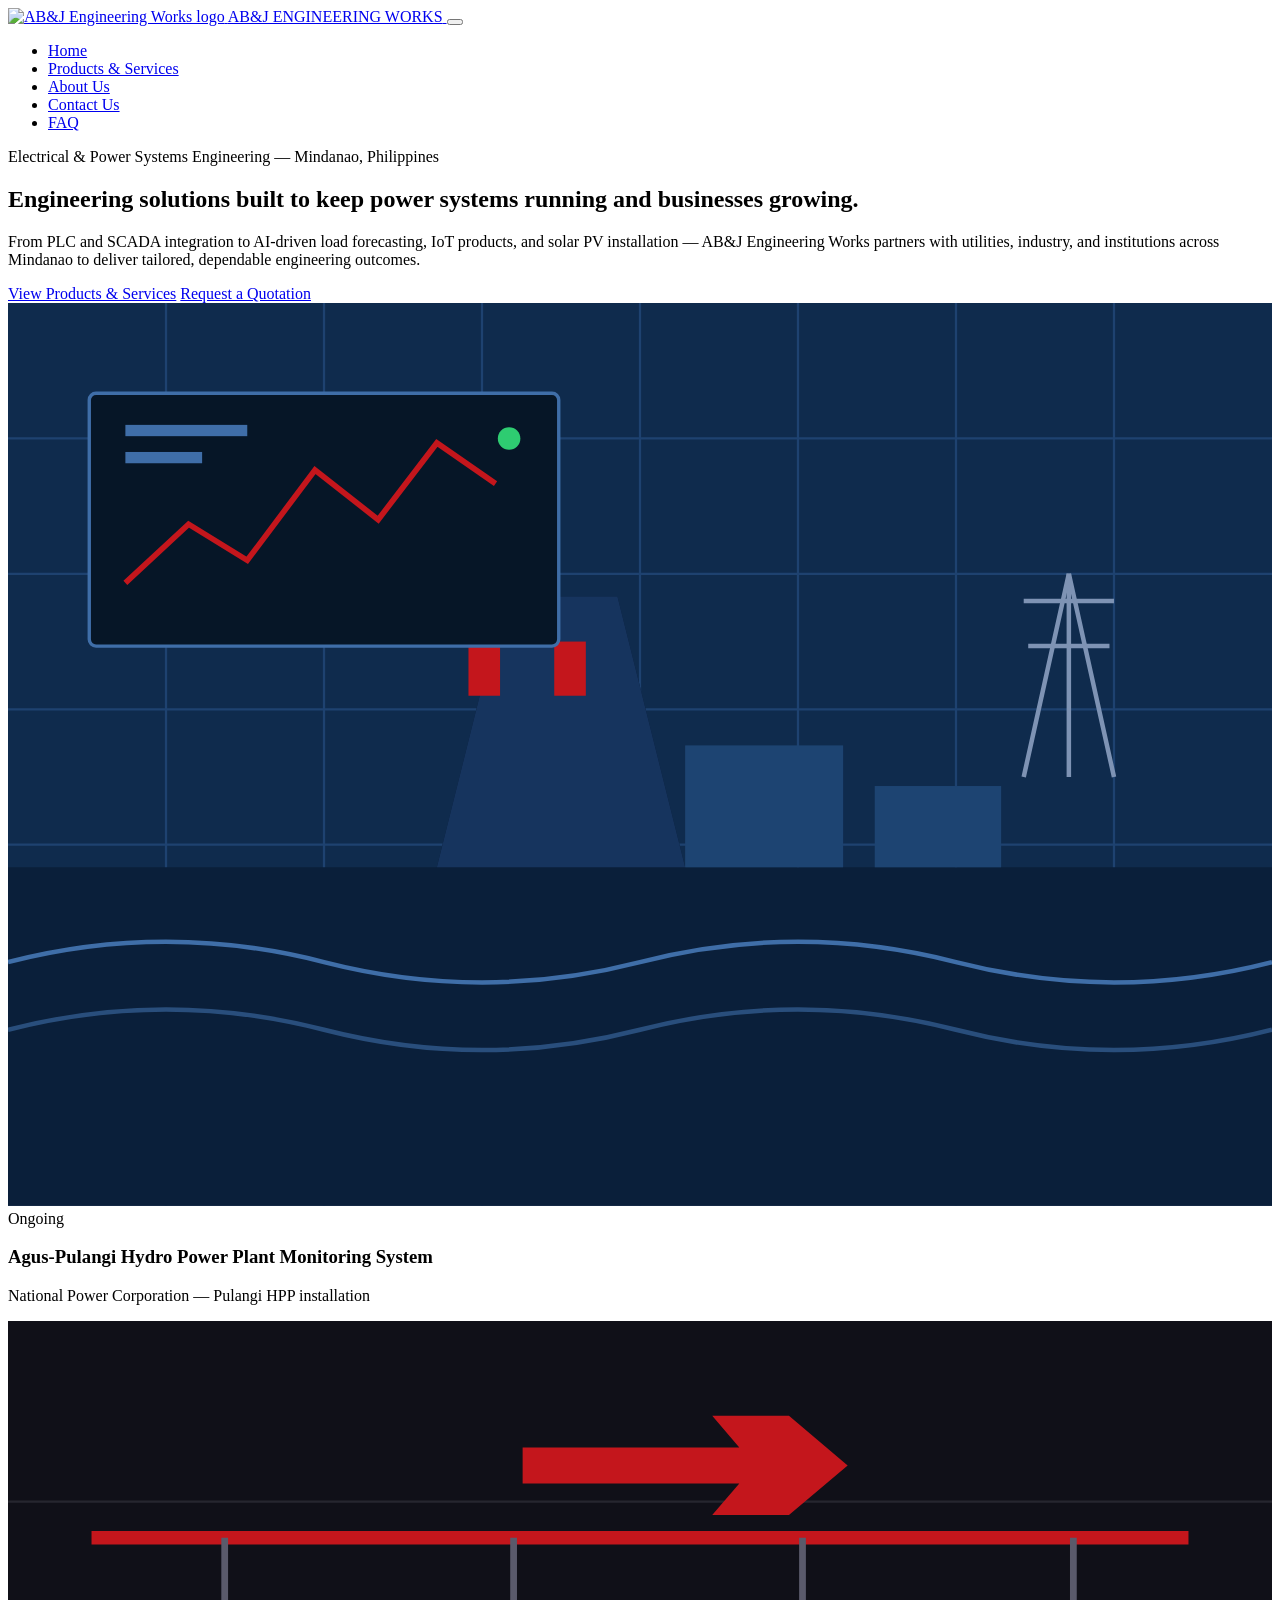
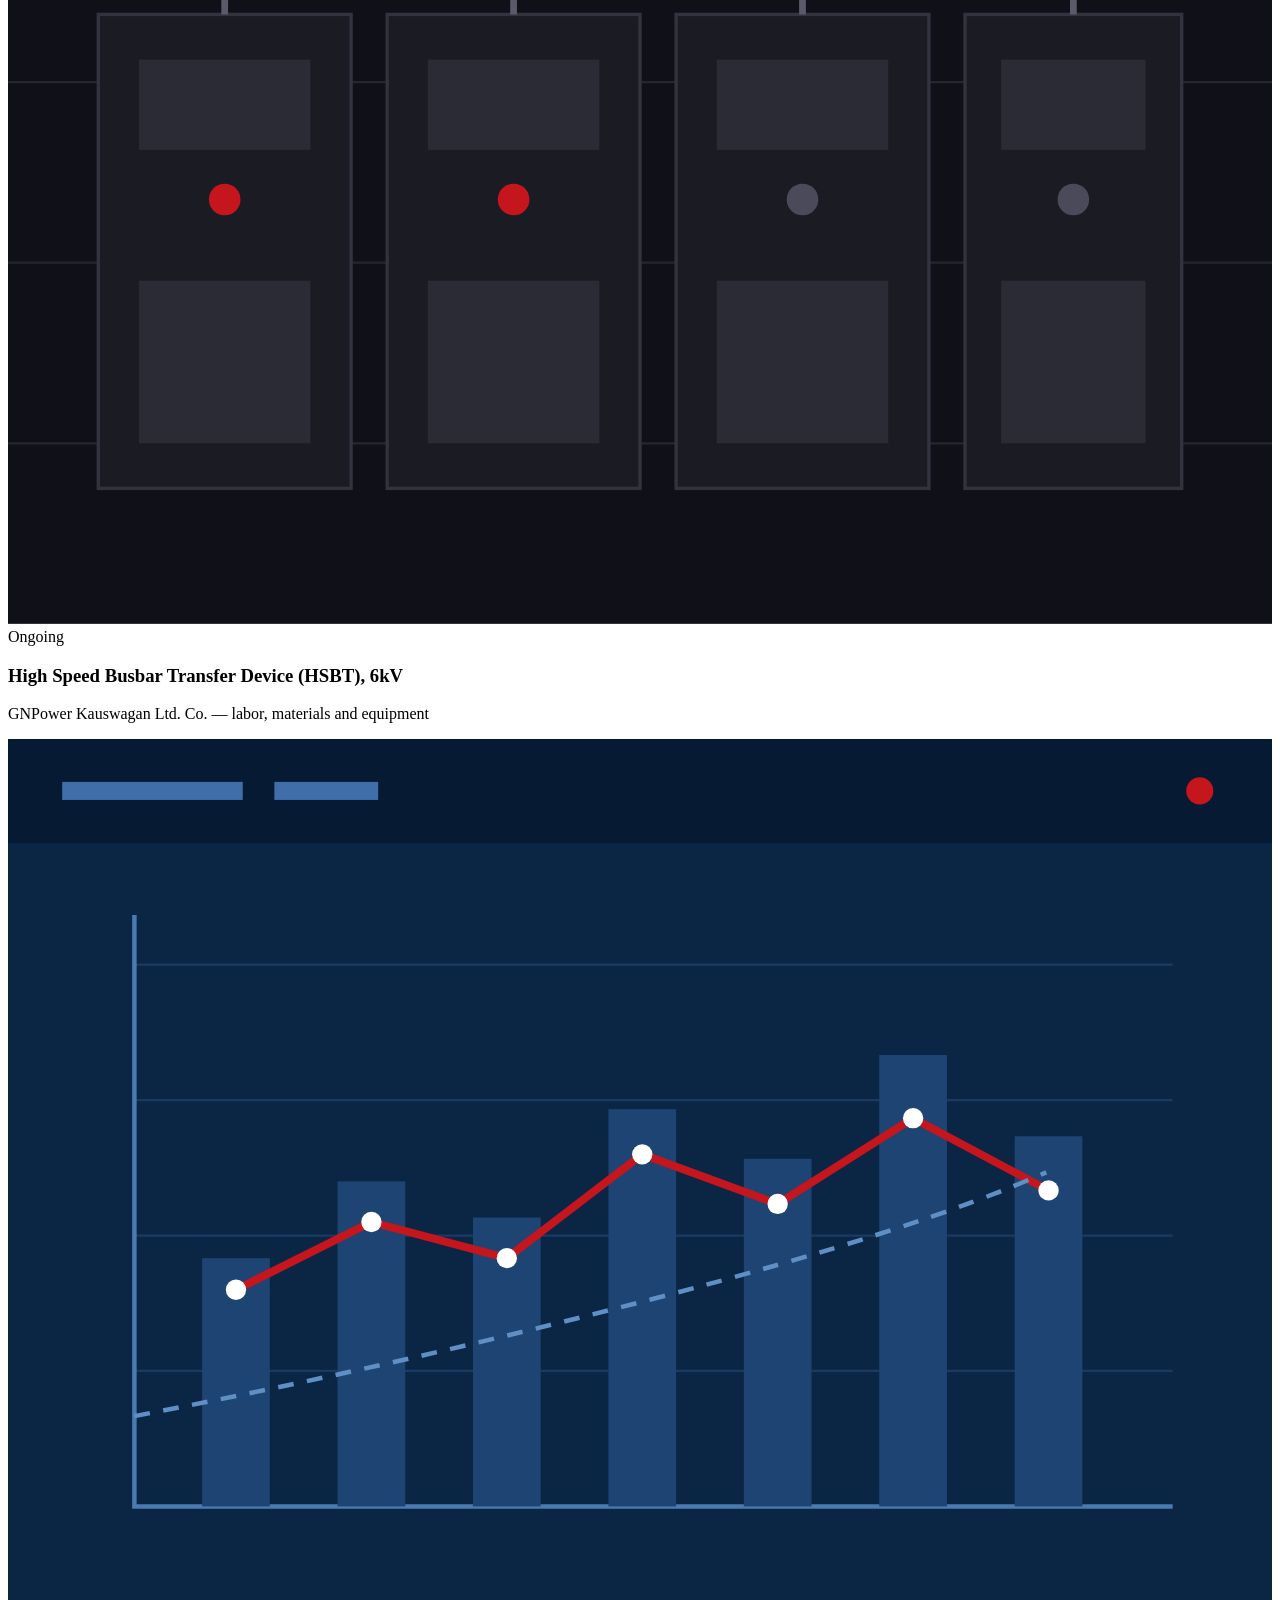
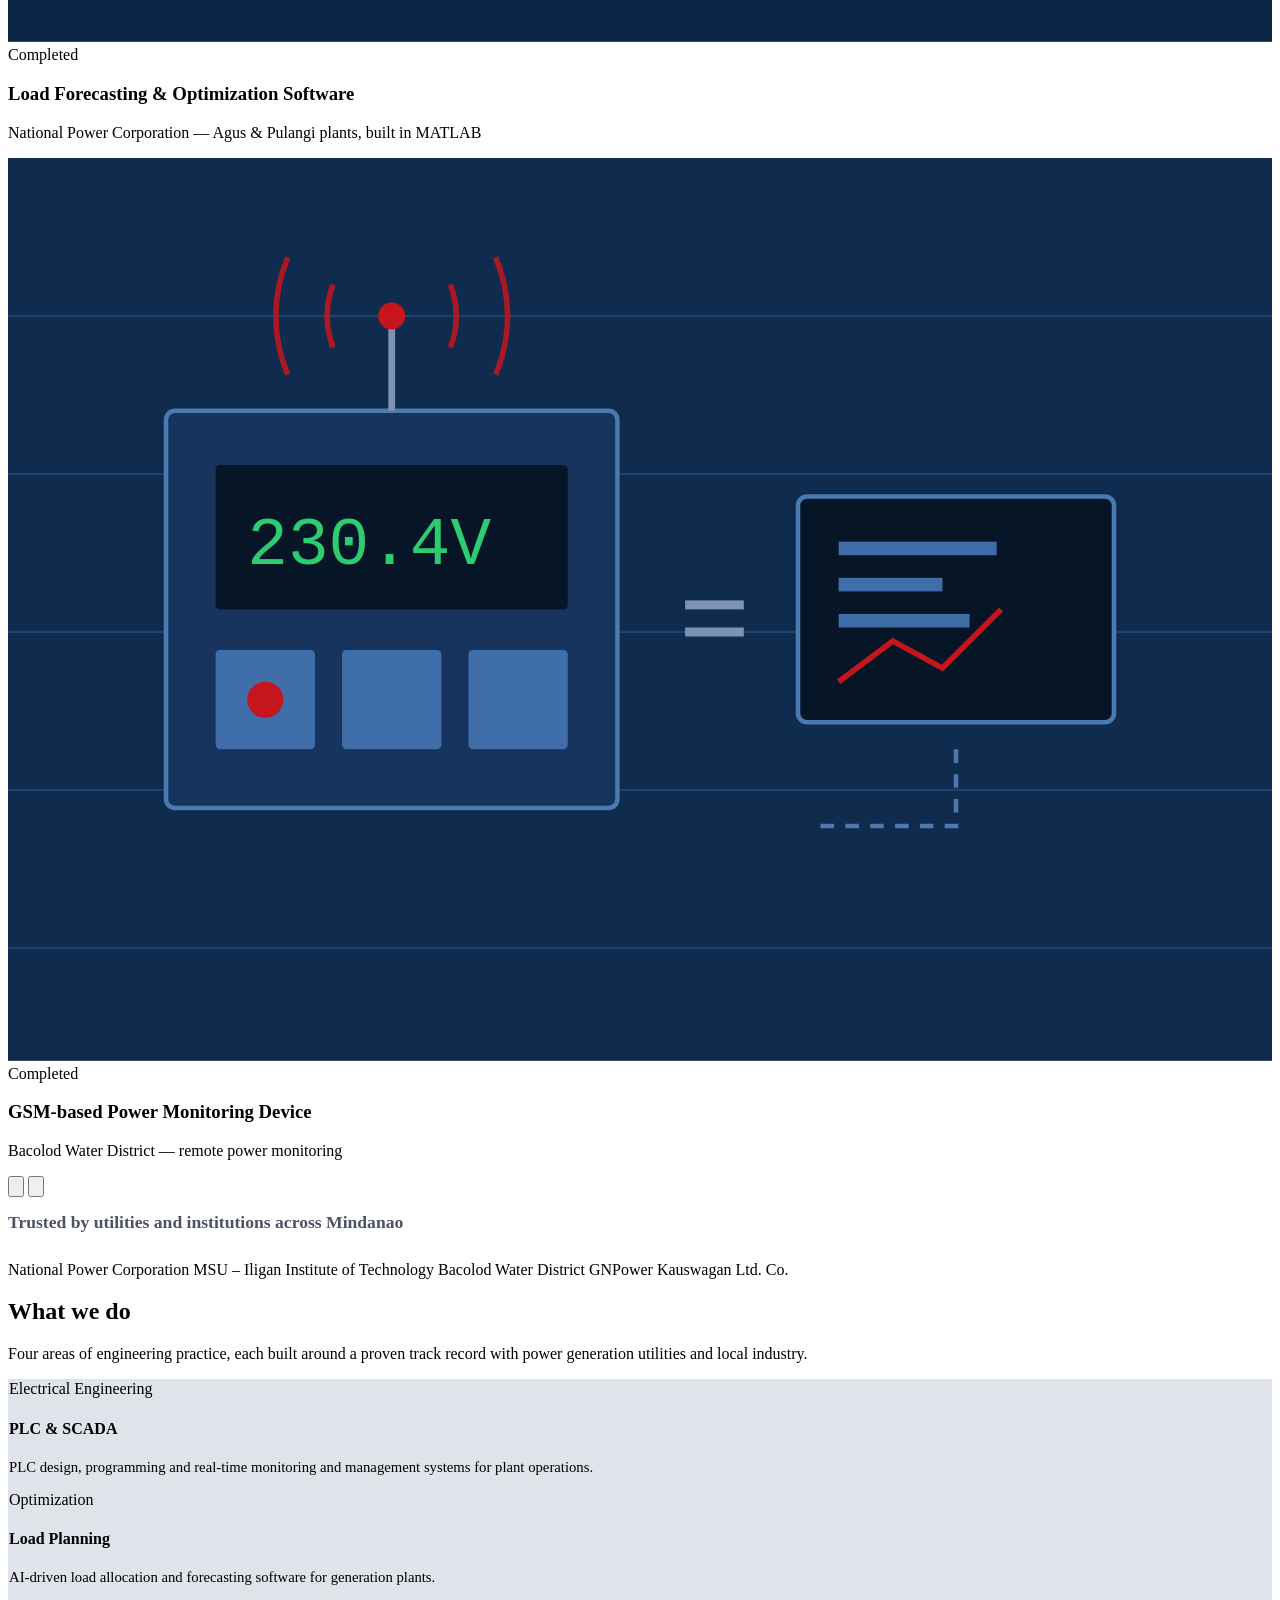
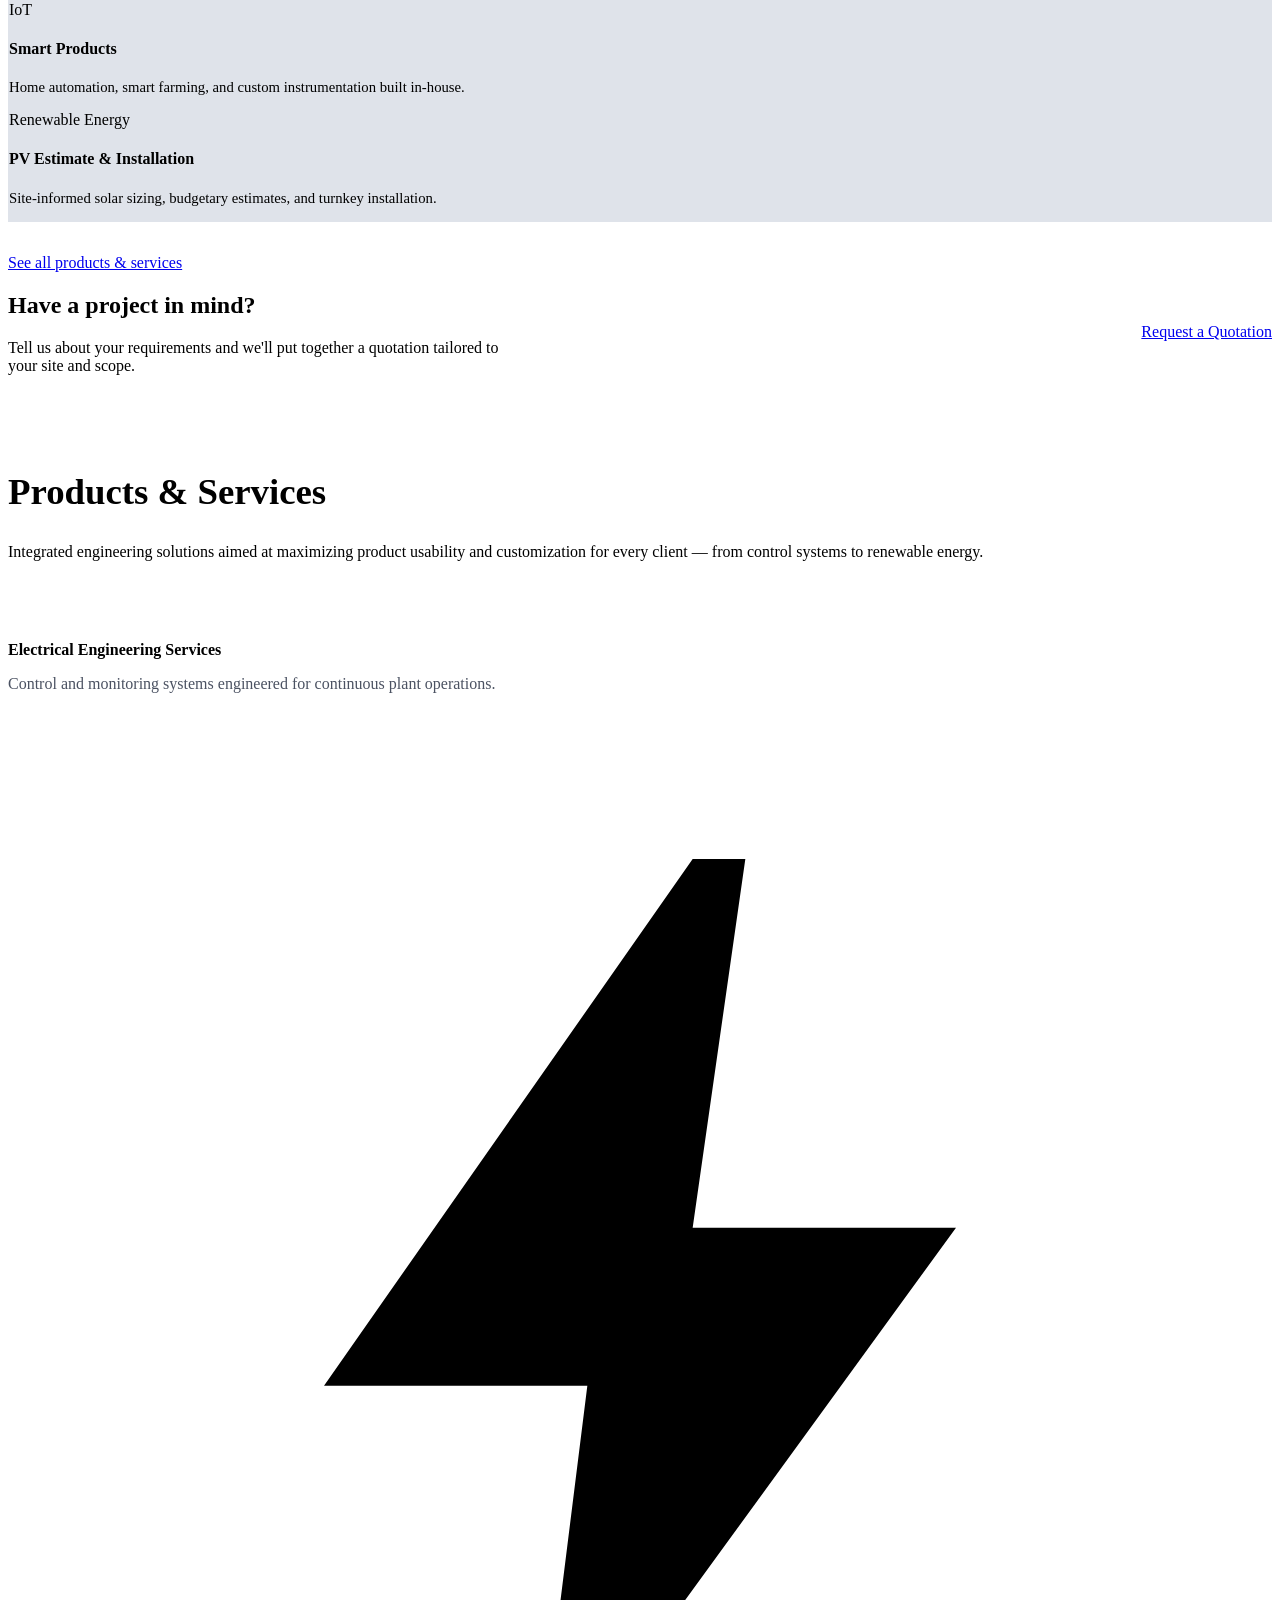
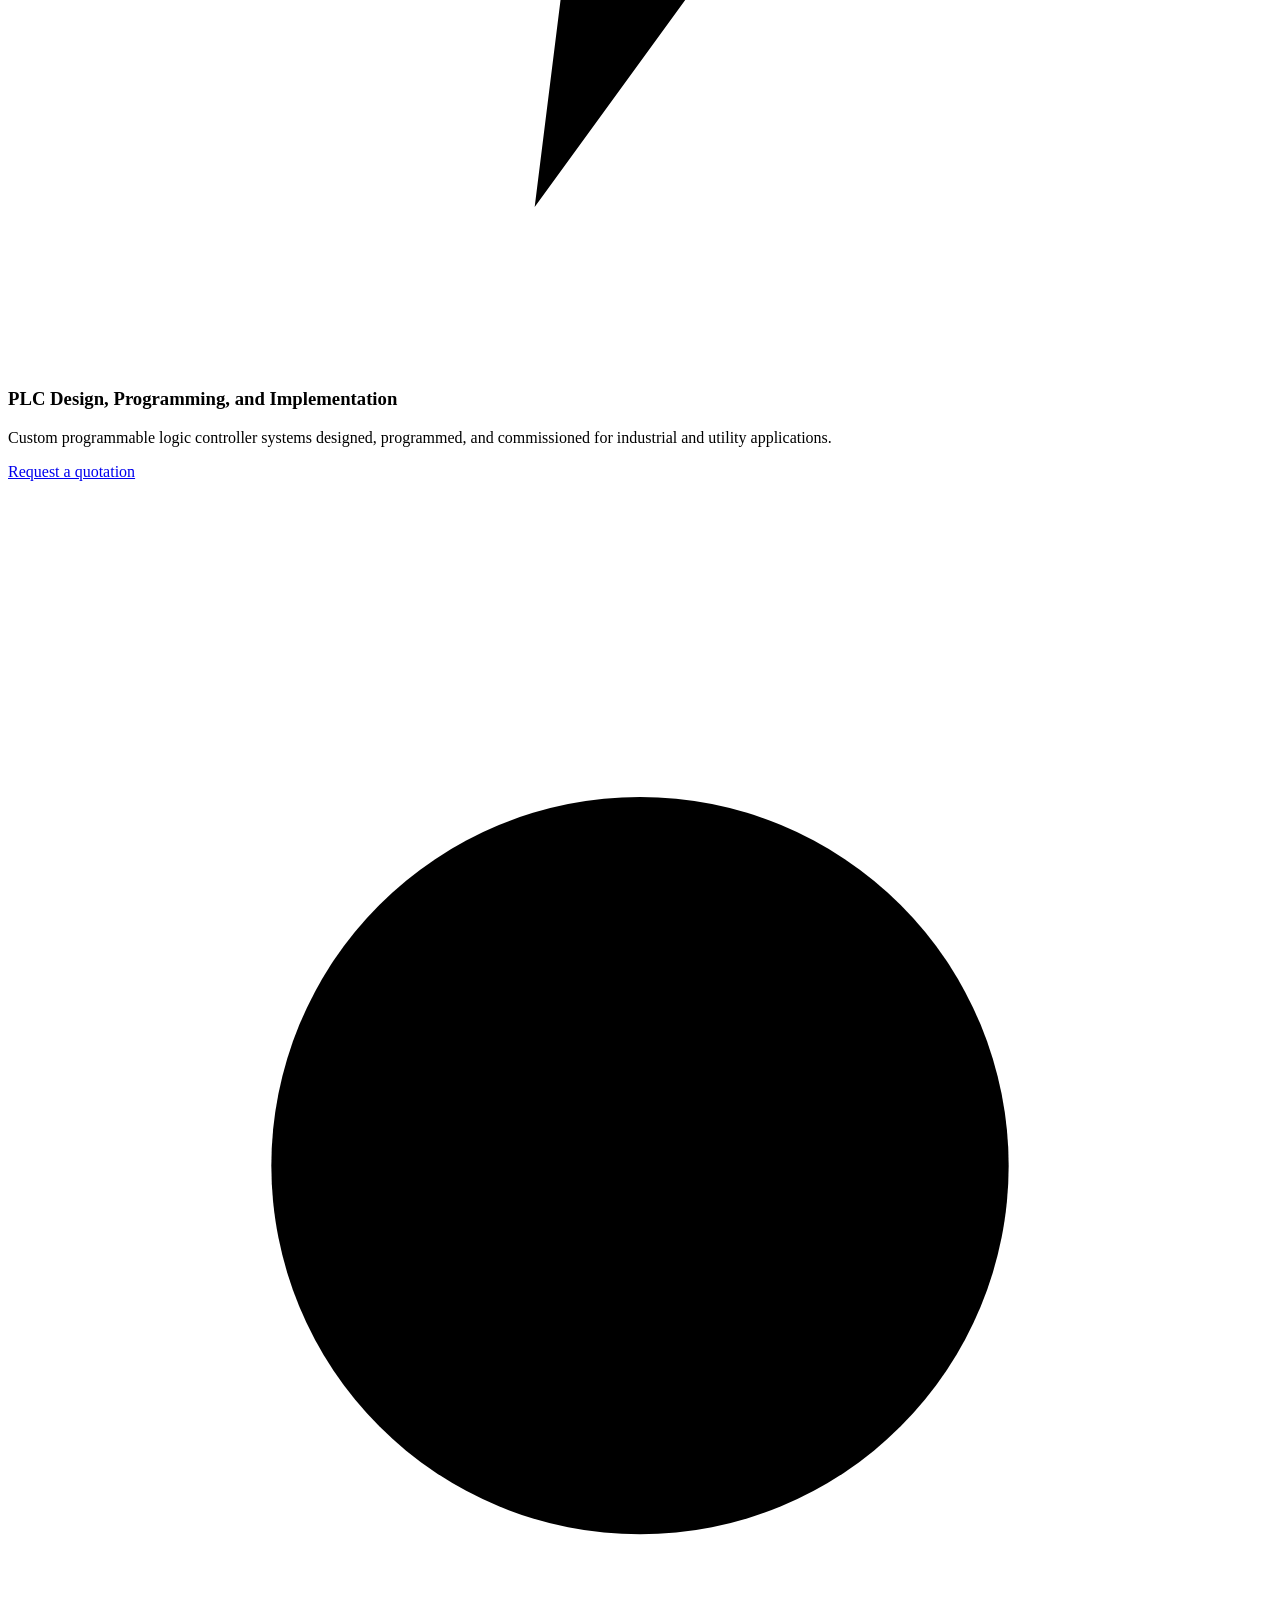
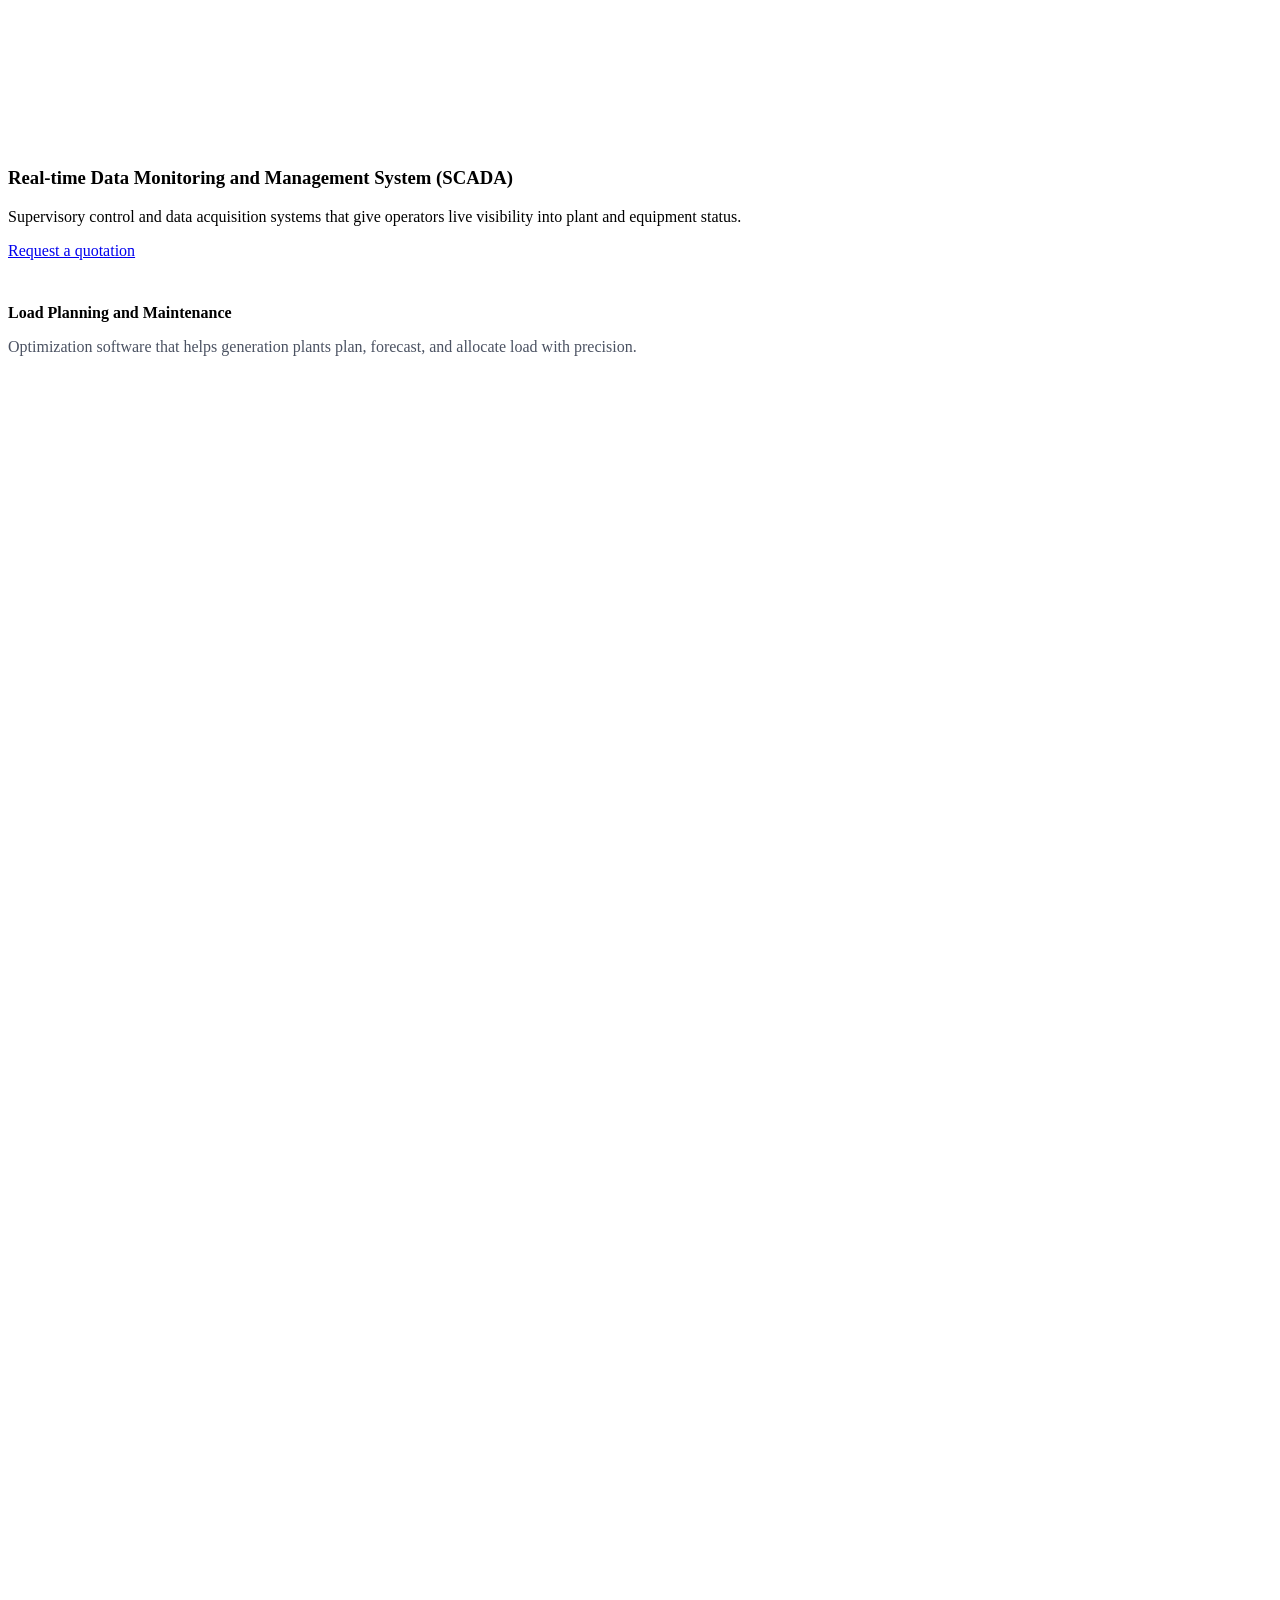
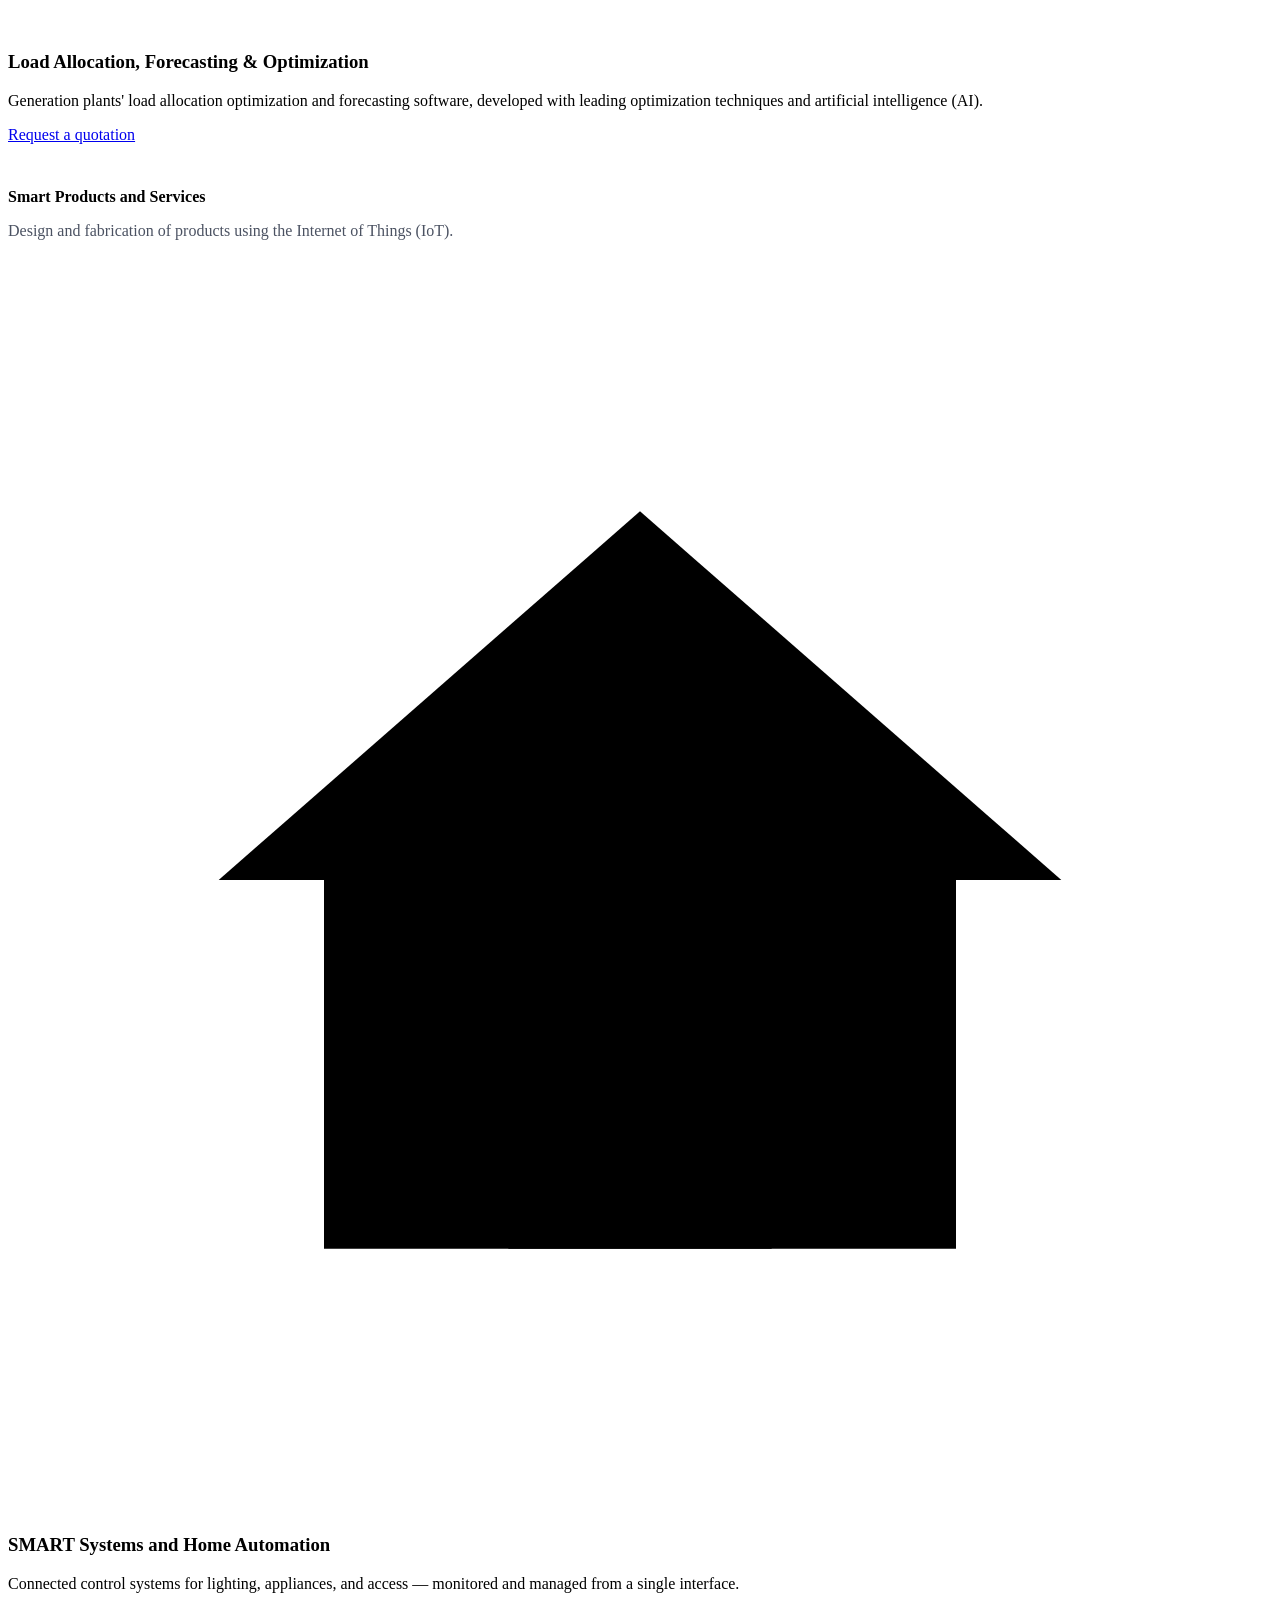
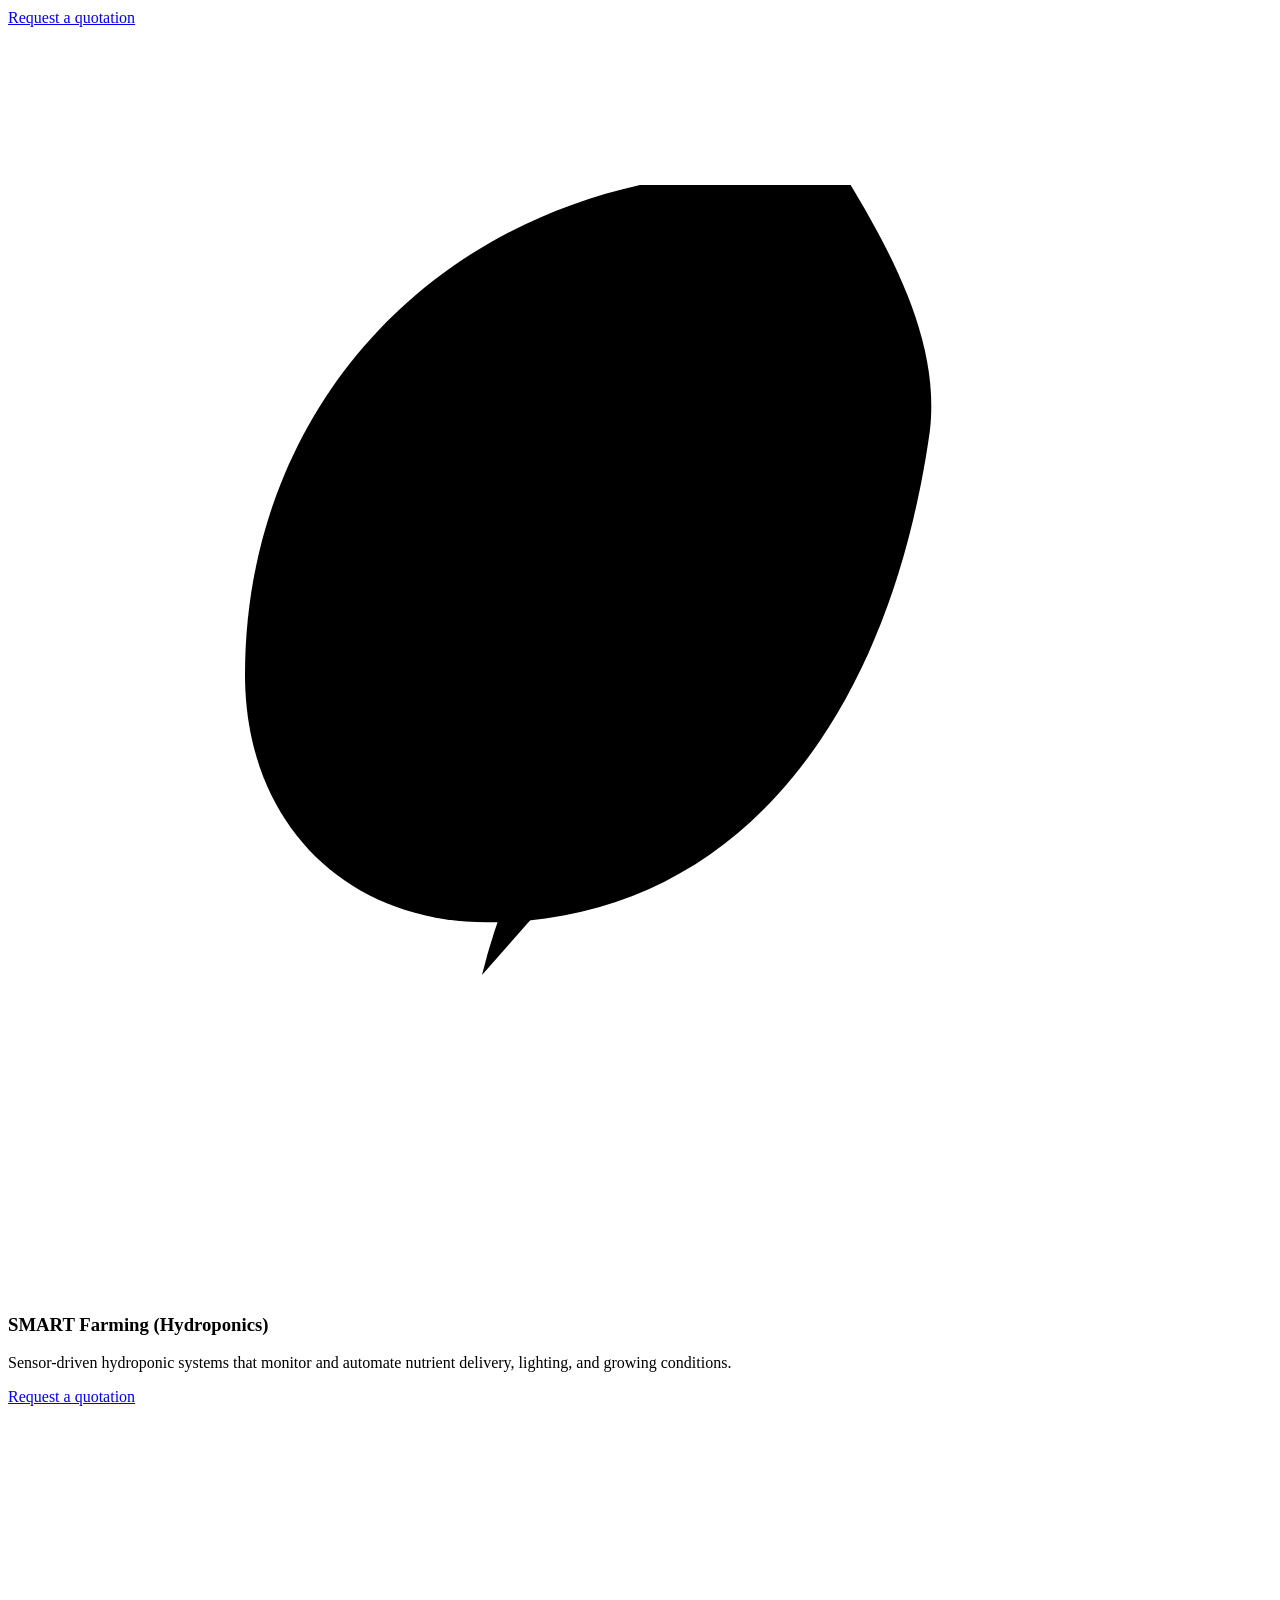
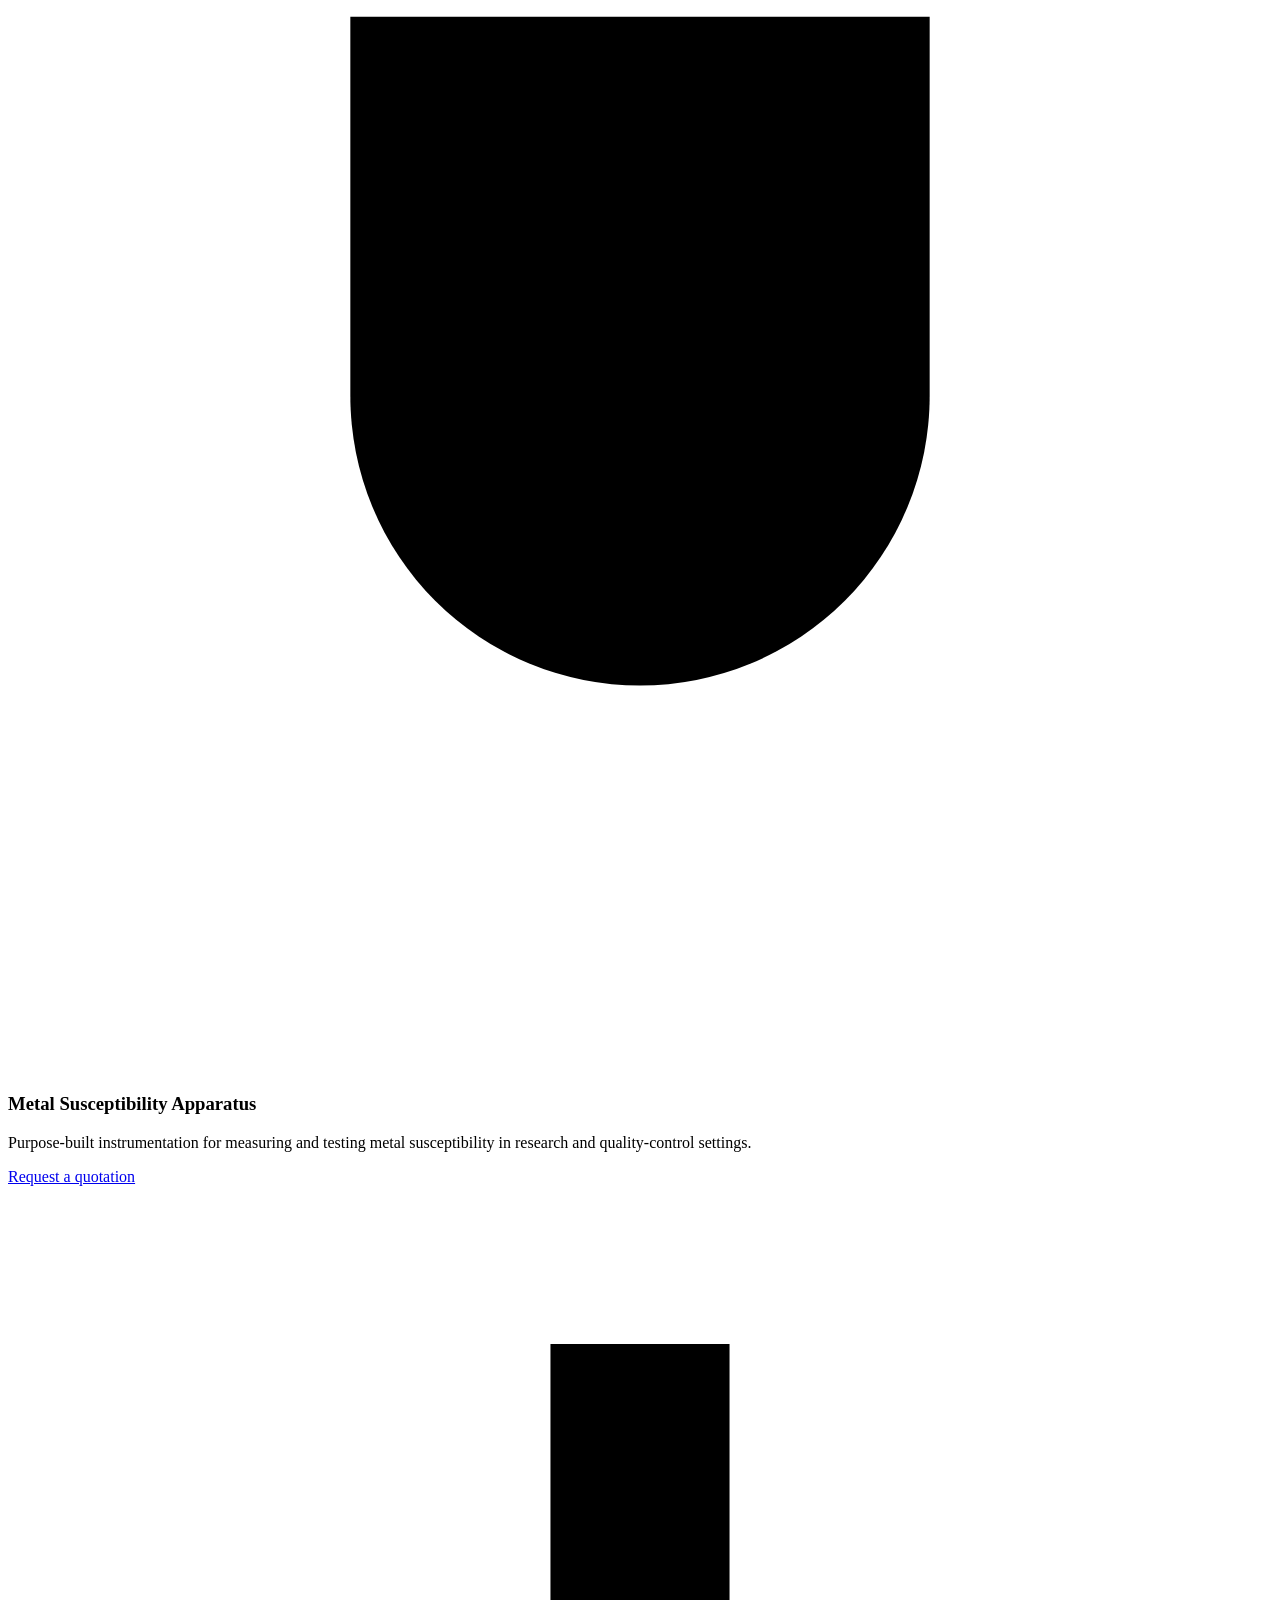
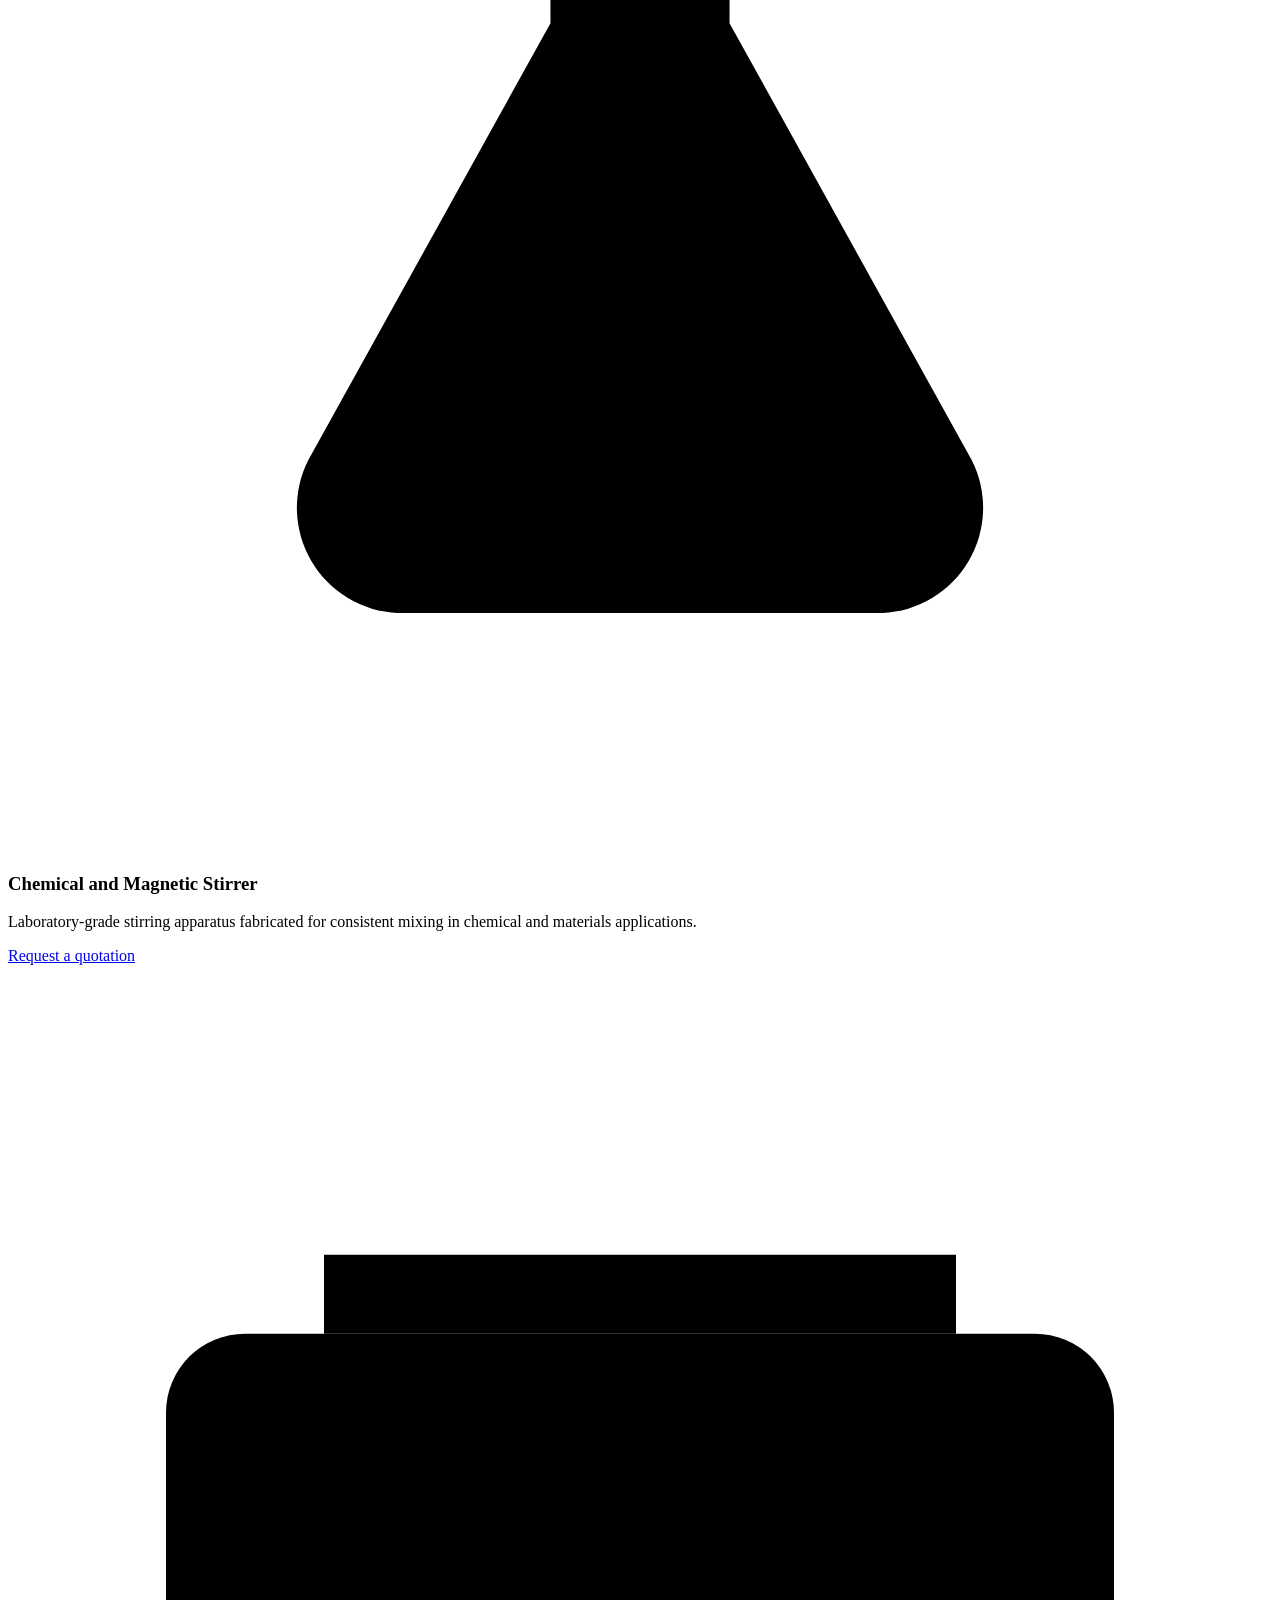
==== commit d7e2bafb: "Render the brand name in one consistent font The header lockup wrapped WORKS in a nested span that o" ====
--- a/assets/index.html
+++ b/assets/index.html
@@ -17,7 +17,7 @@
   <div class="container">
     <a href="#home" class="brand" data-view="home" aria-label="AB&J Engineering Works, home">
       <img src="assets/logo.png" alt="AB&J Engineering Works logo">
-      <span class="brand-name">AB&amp;J ENGINEERING<span>WORKS</span></span>
+      <span class="brand-name">AB&amp;J ENGINEERING WORKS</span>
     </a>
     <button class="nav-toggle" aria-label="Toggle navigation" aria-expanded="false">
       <span></span>
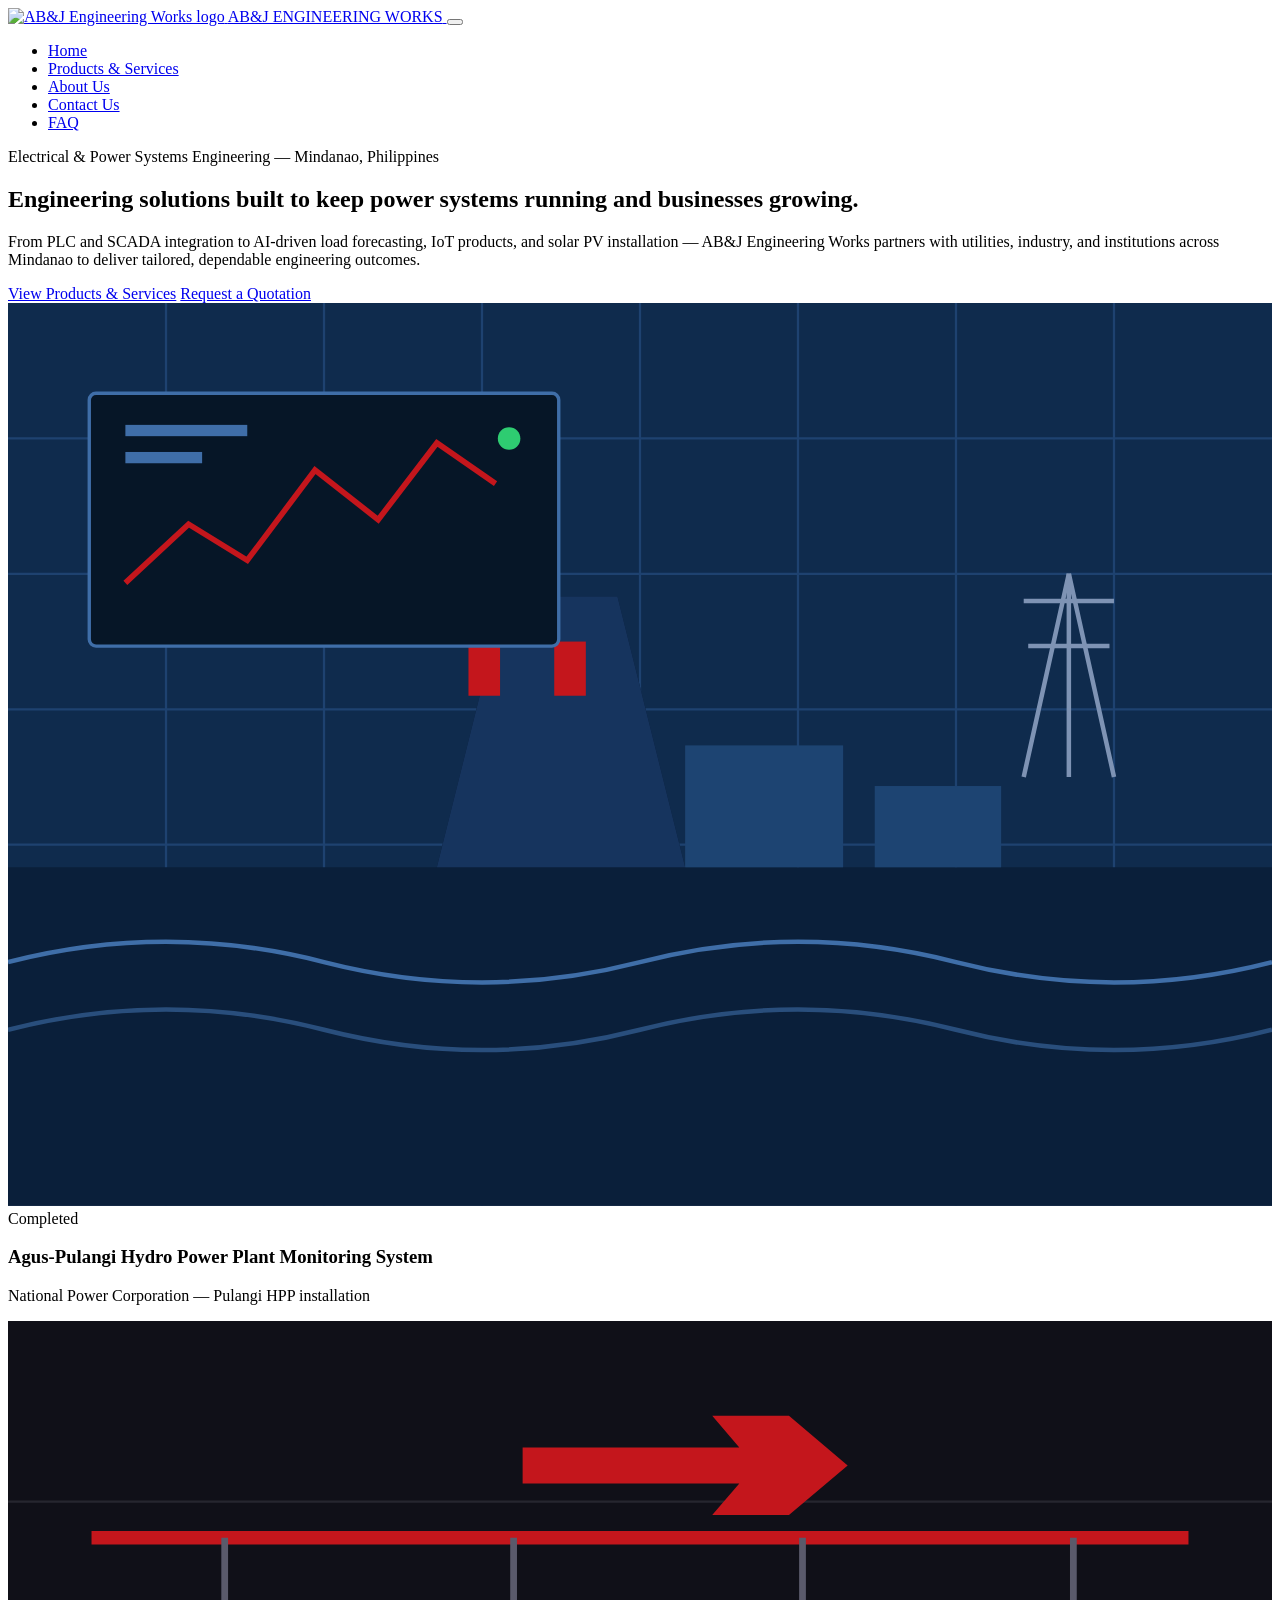
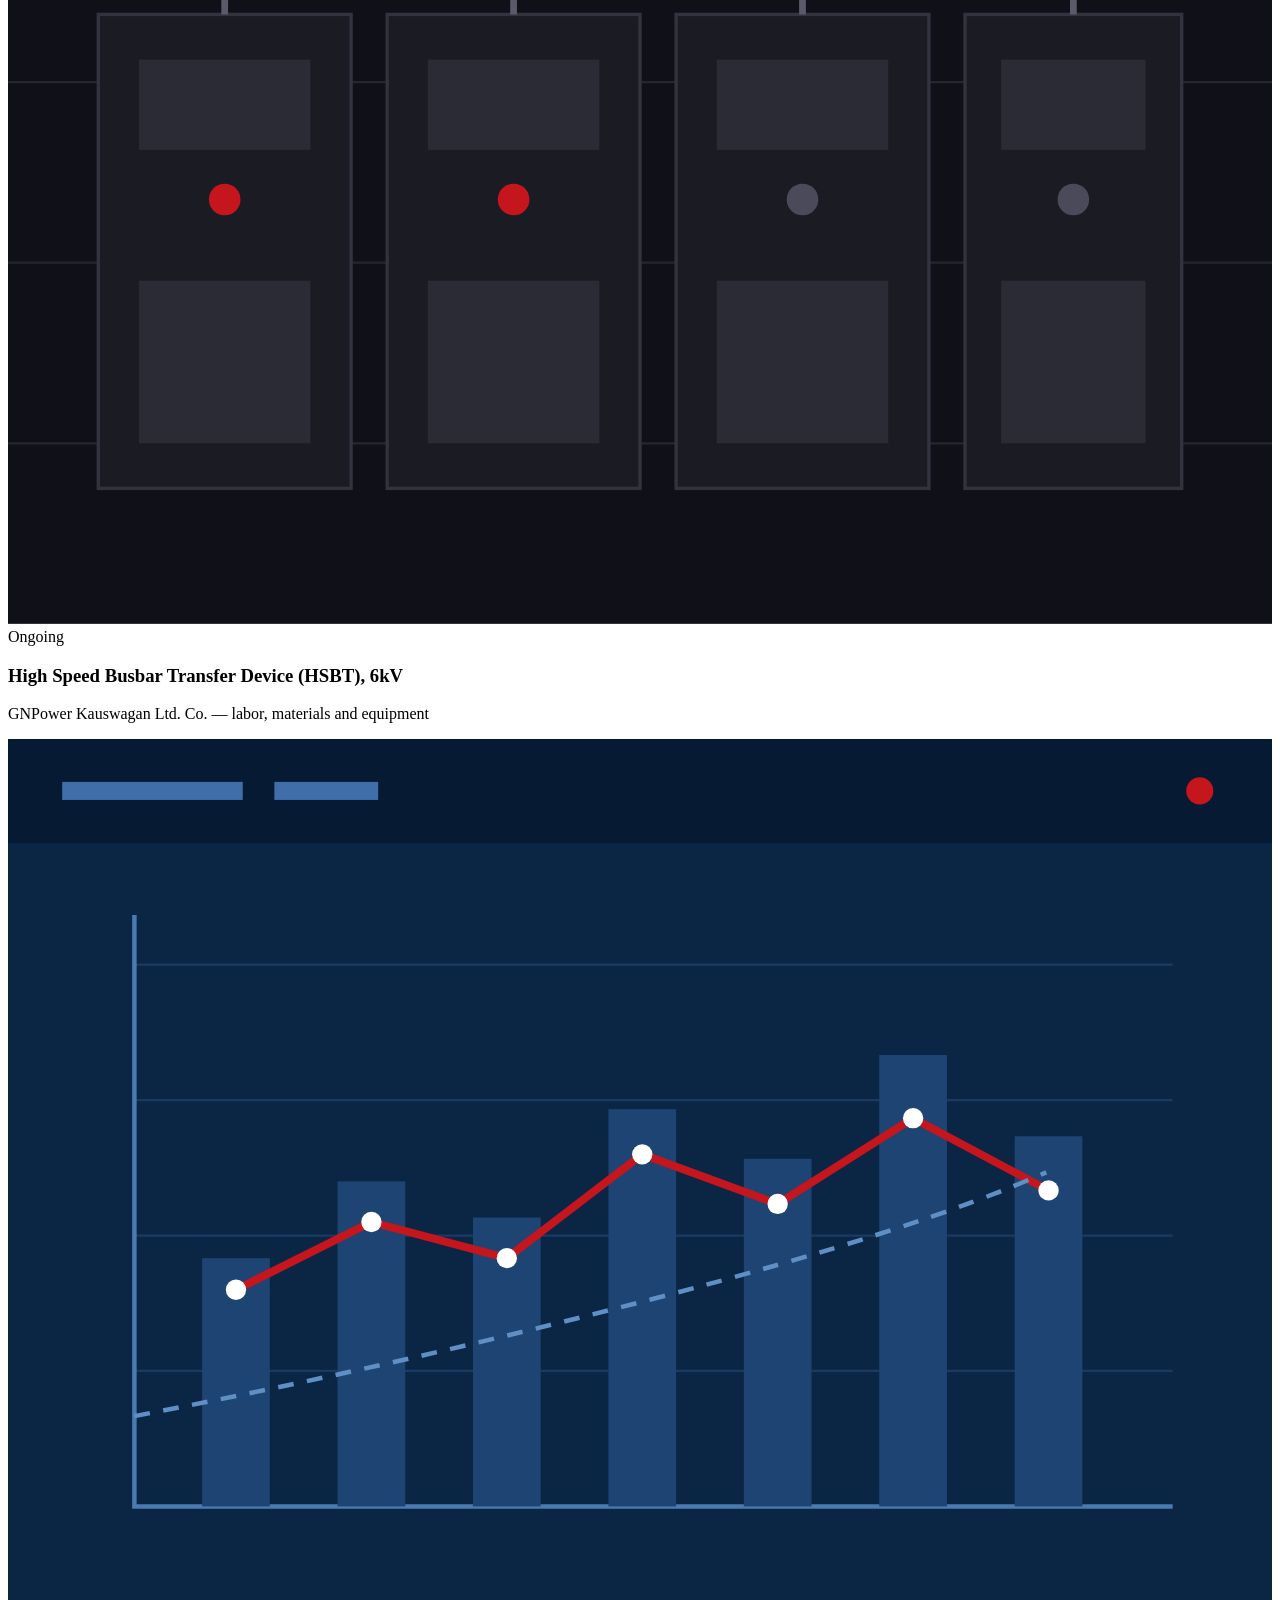
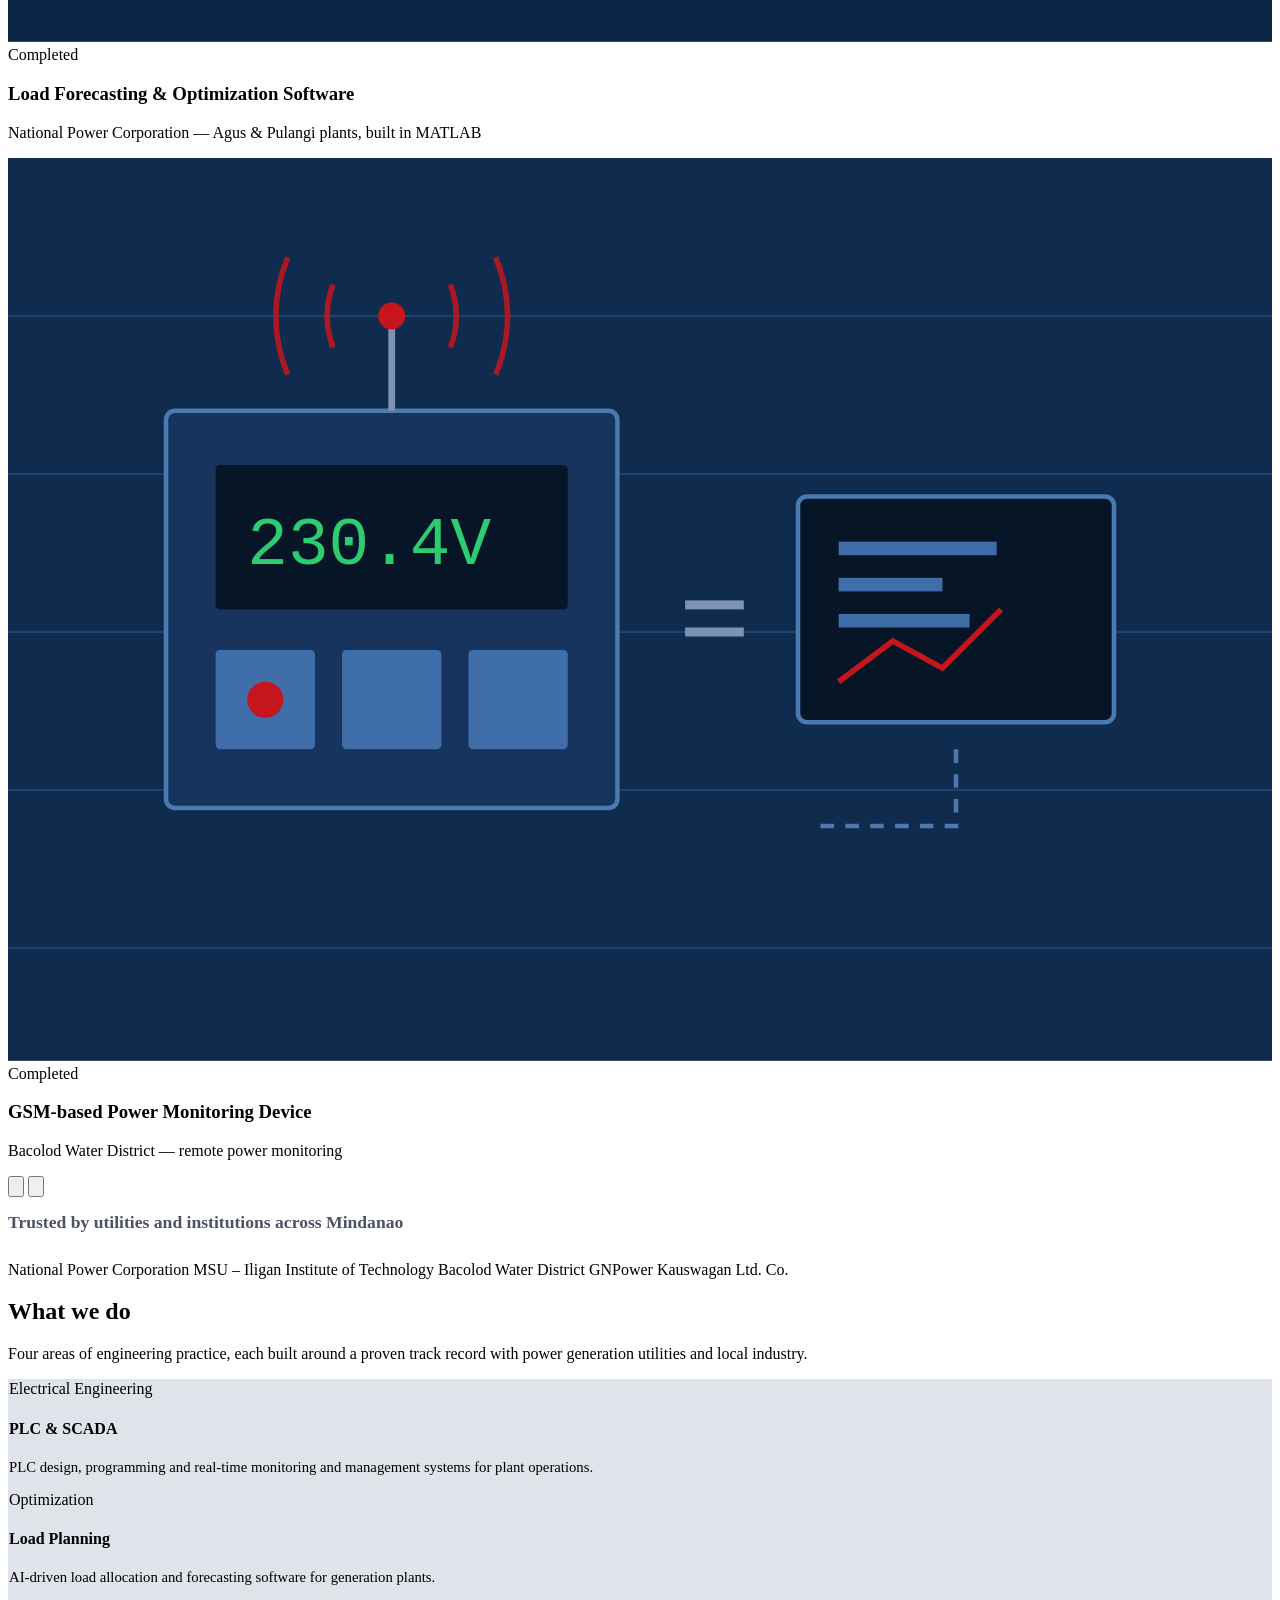
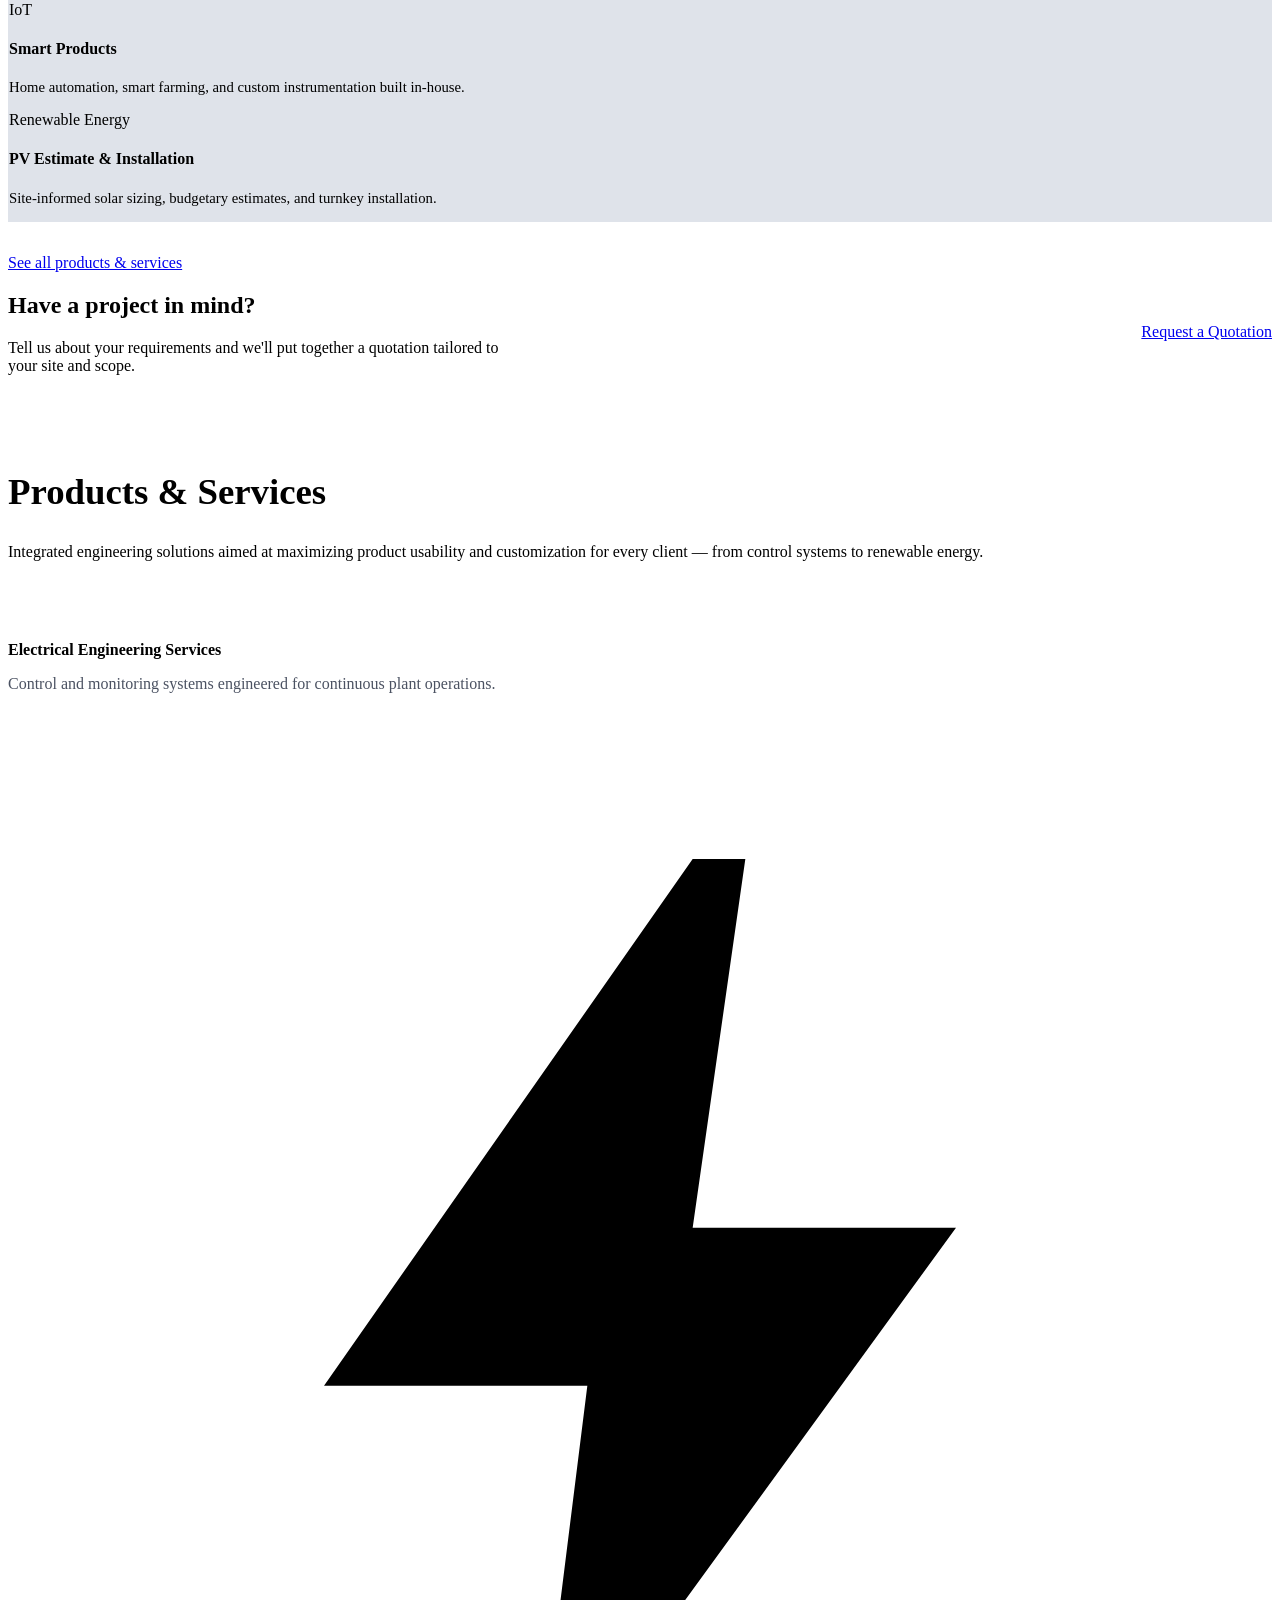
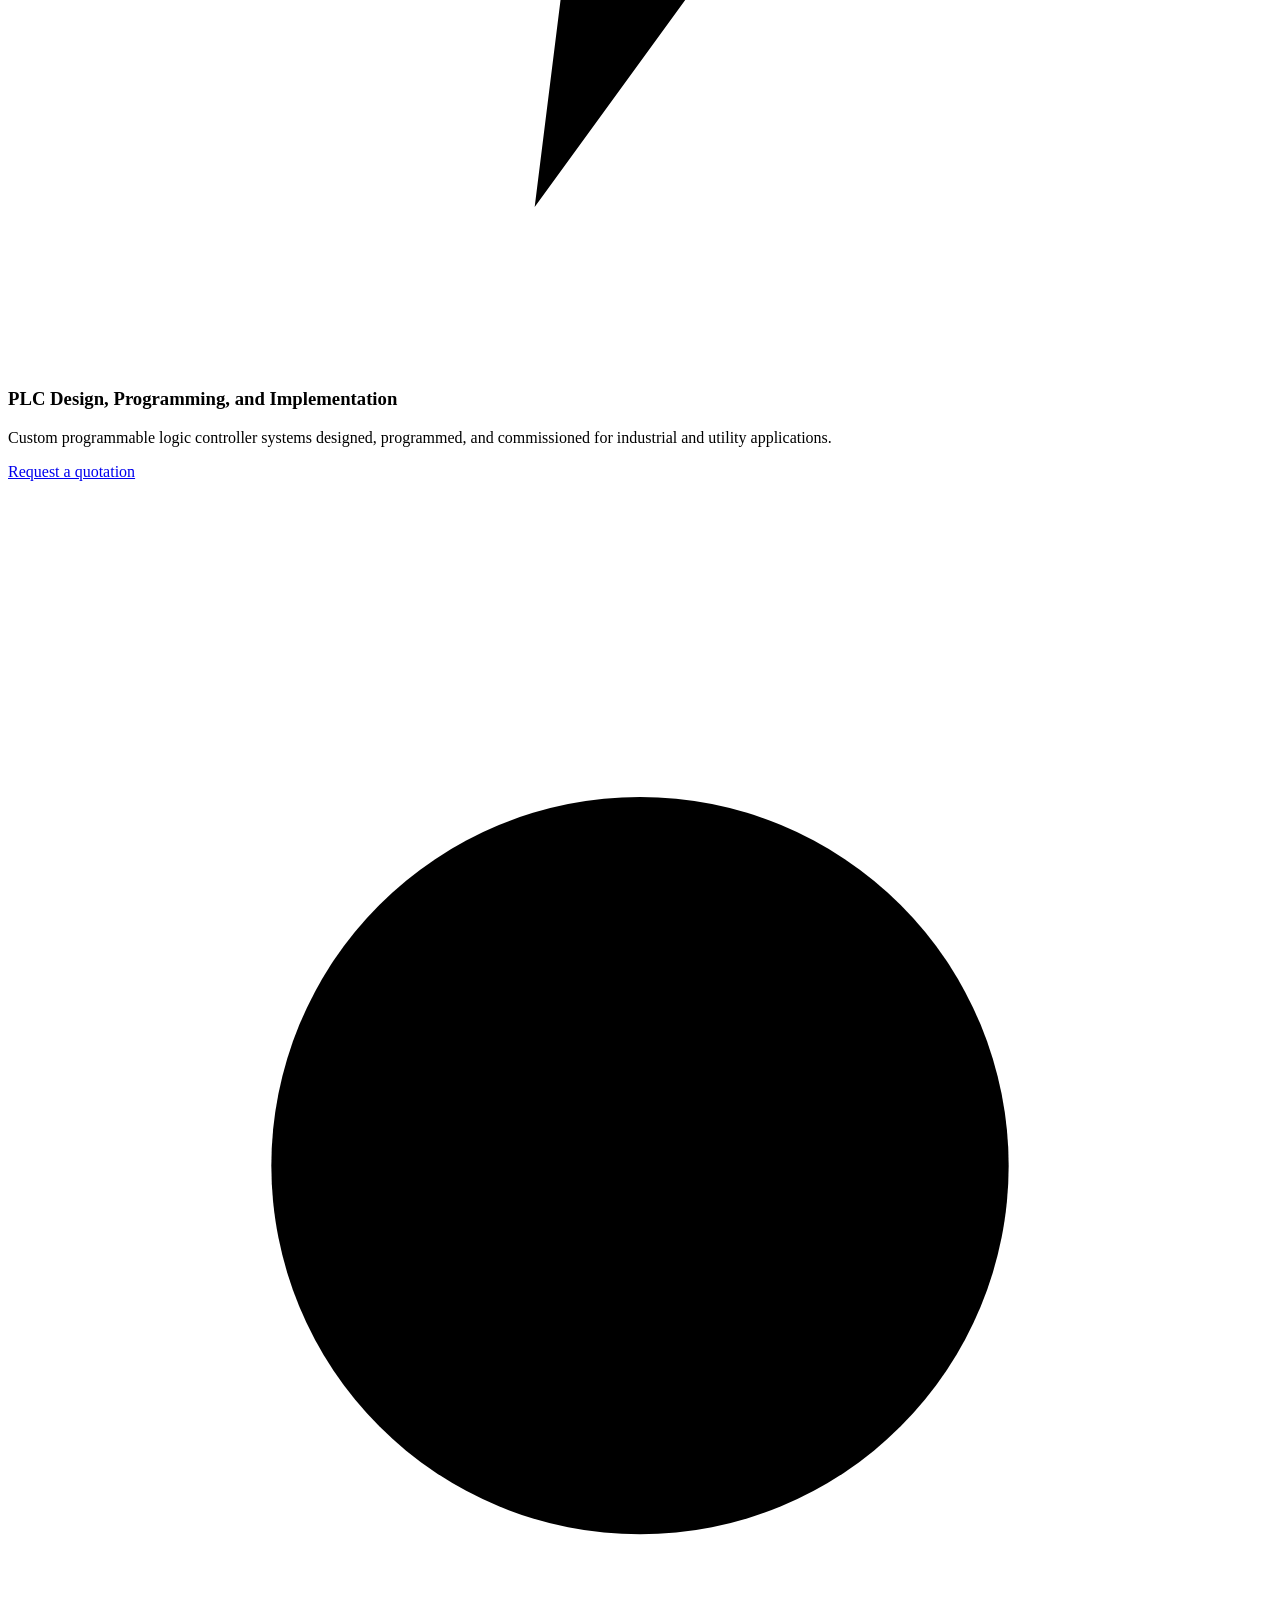
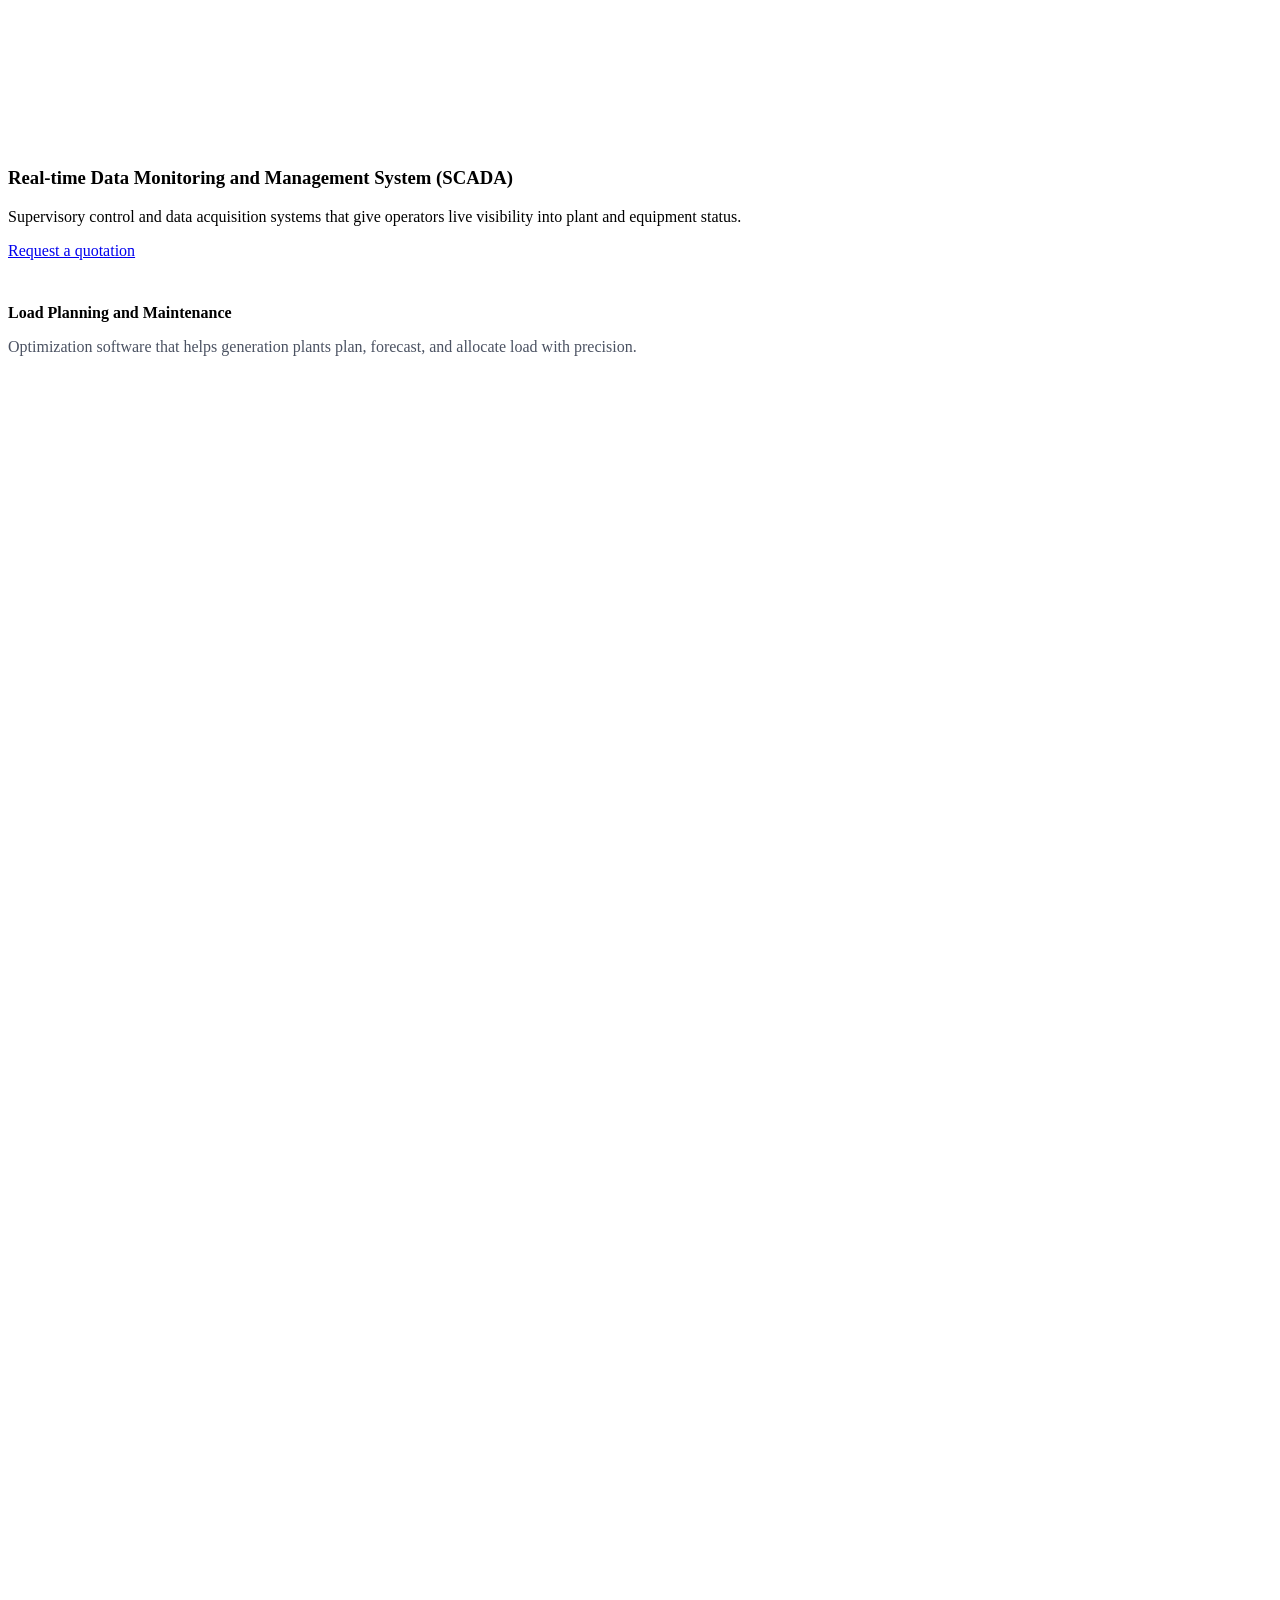
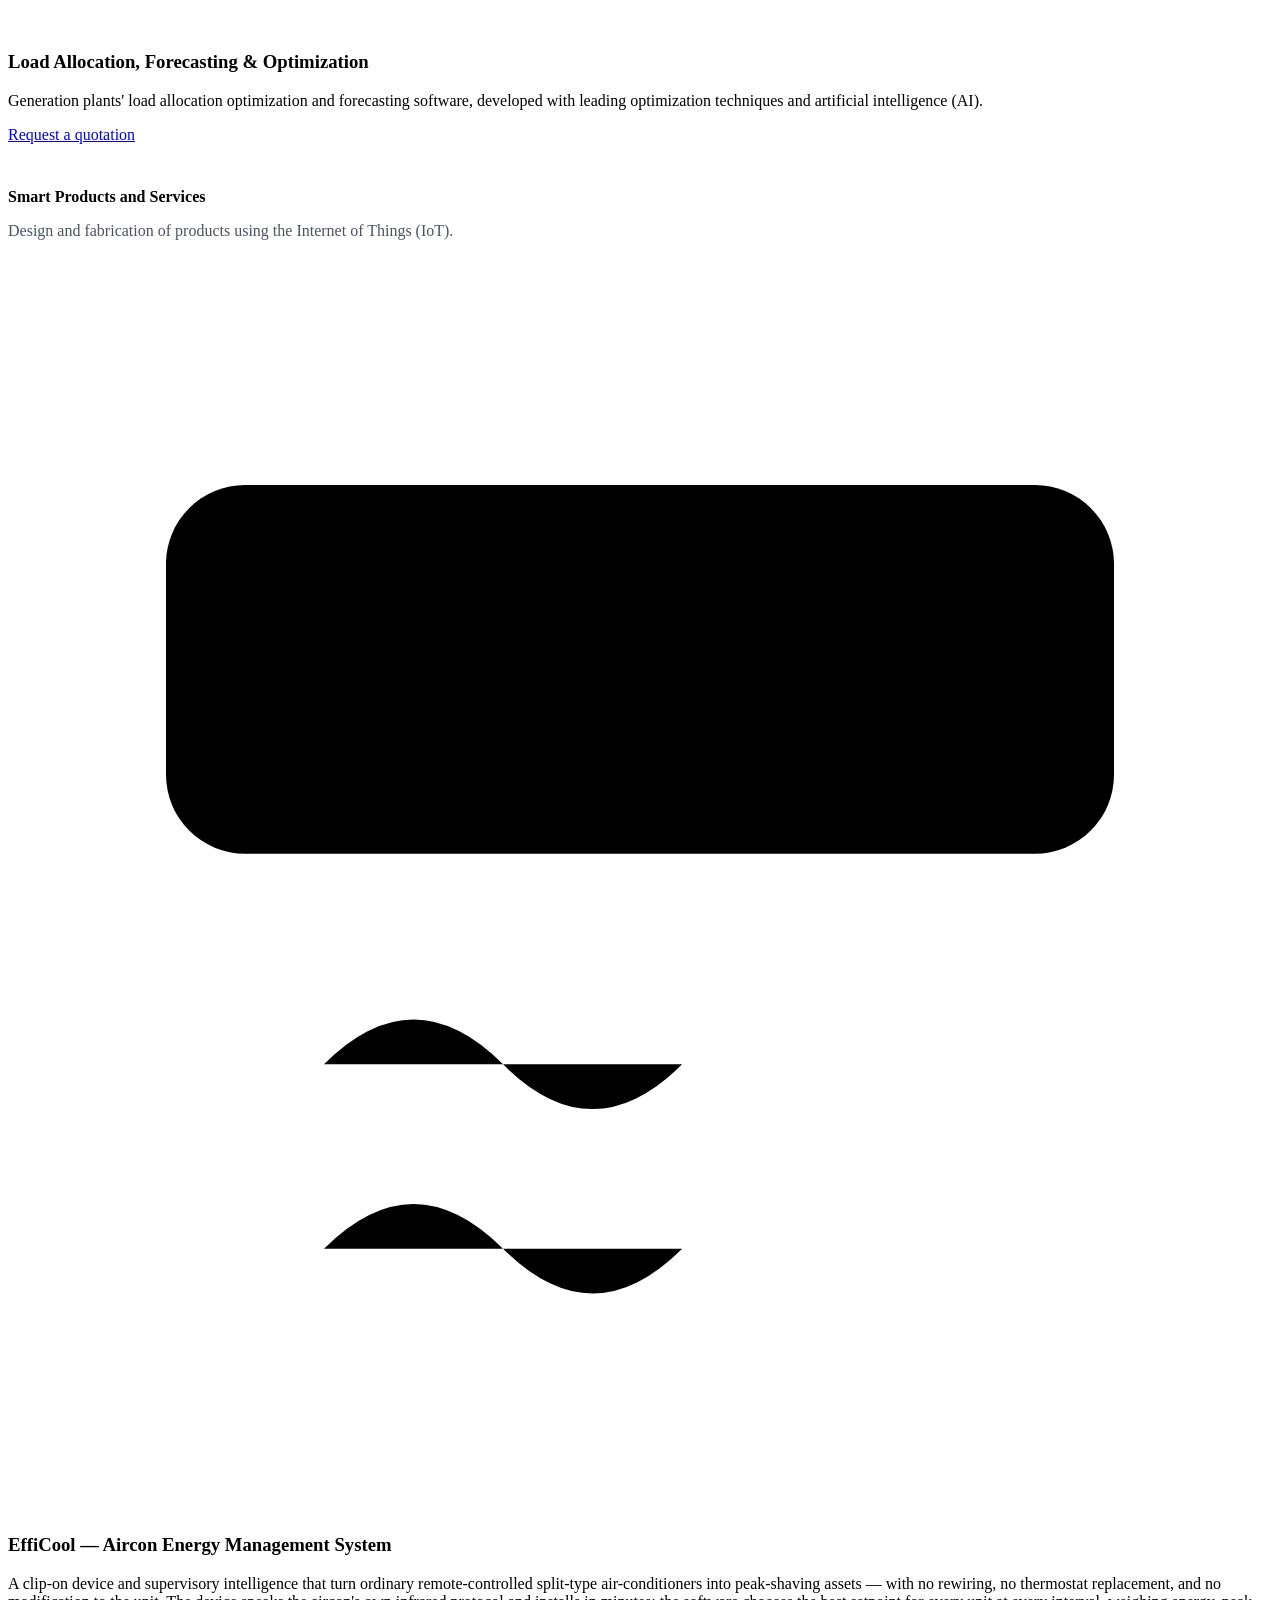
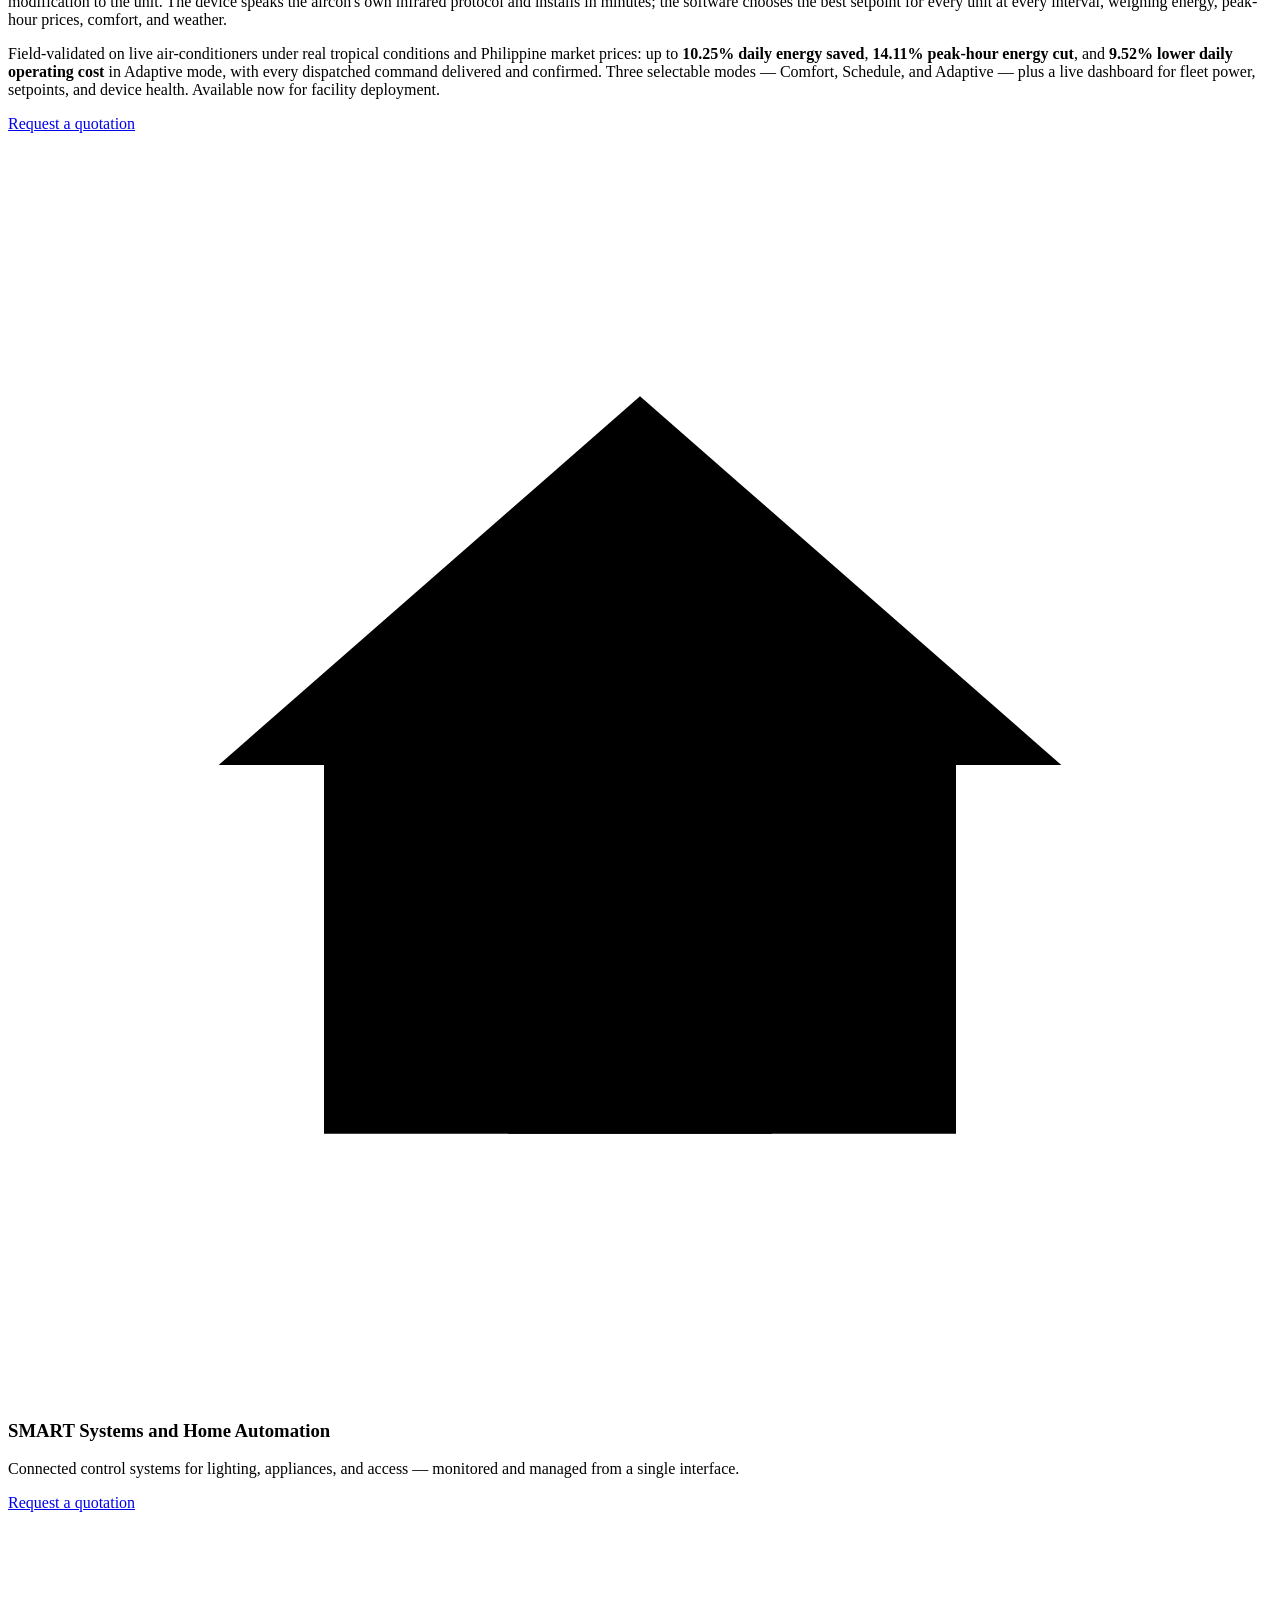
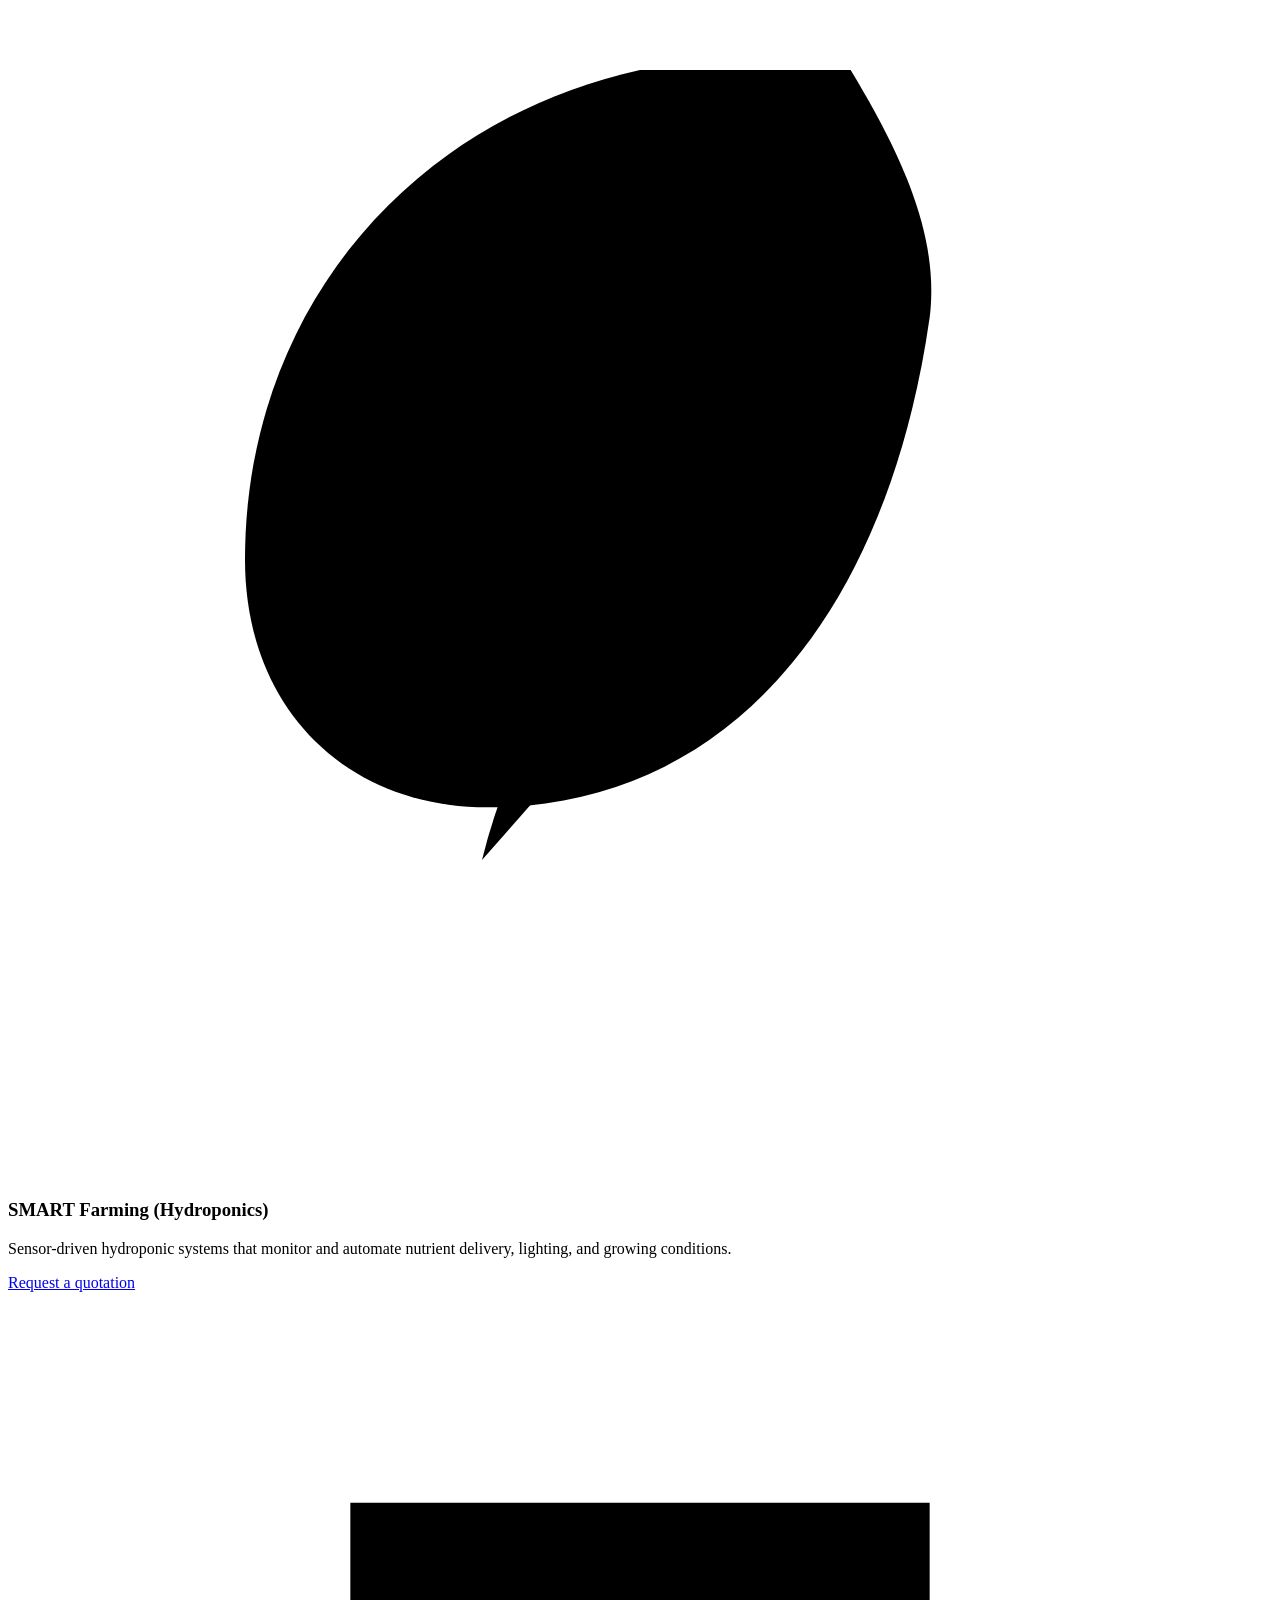
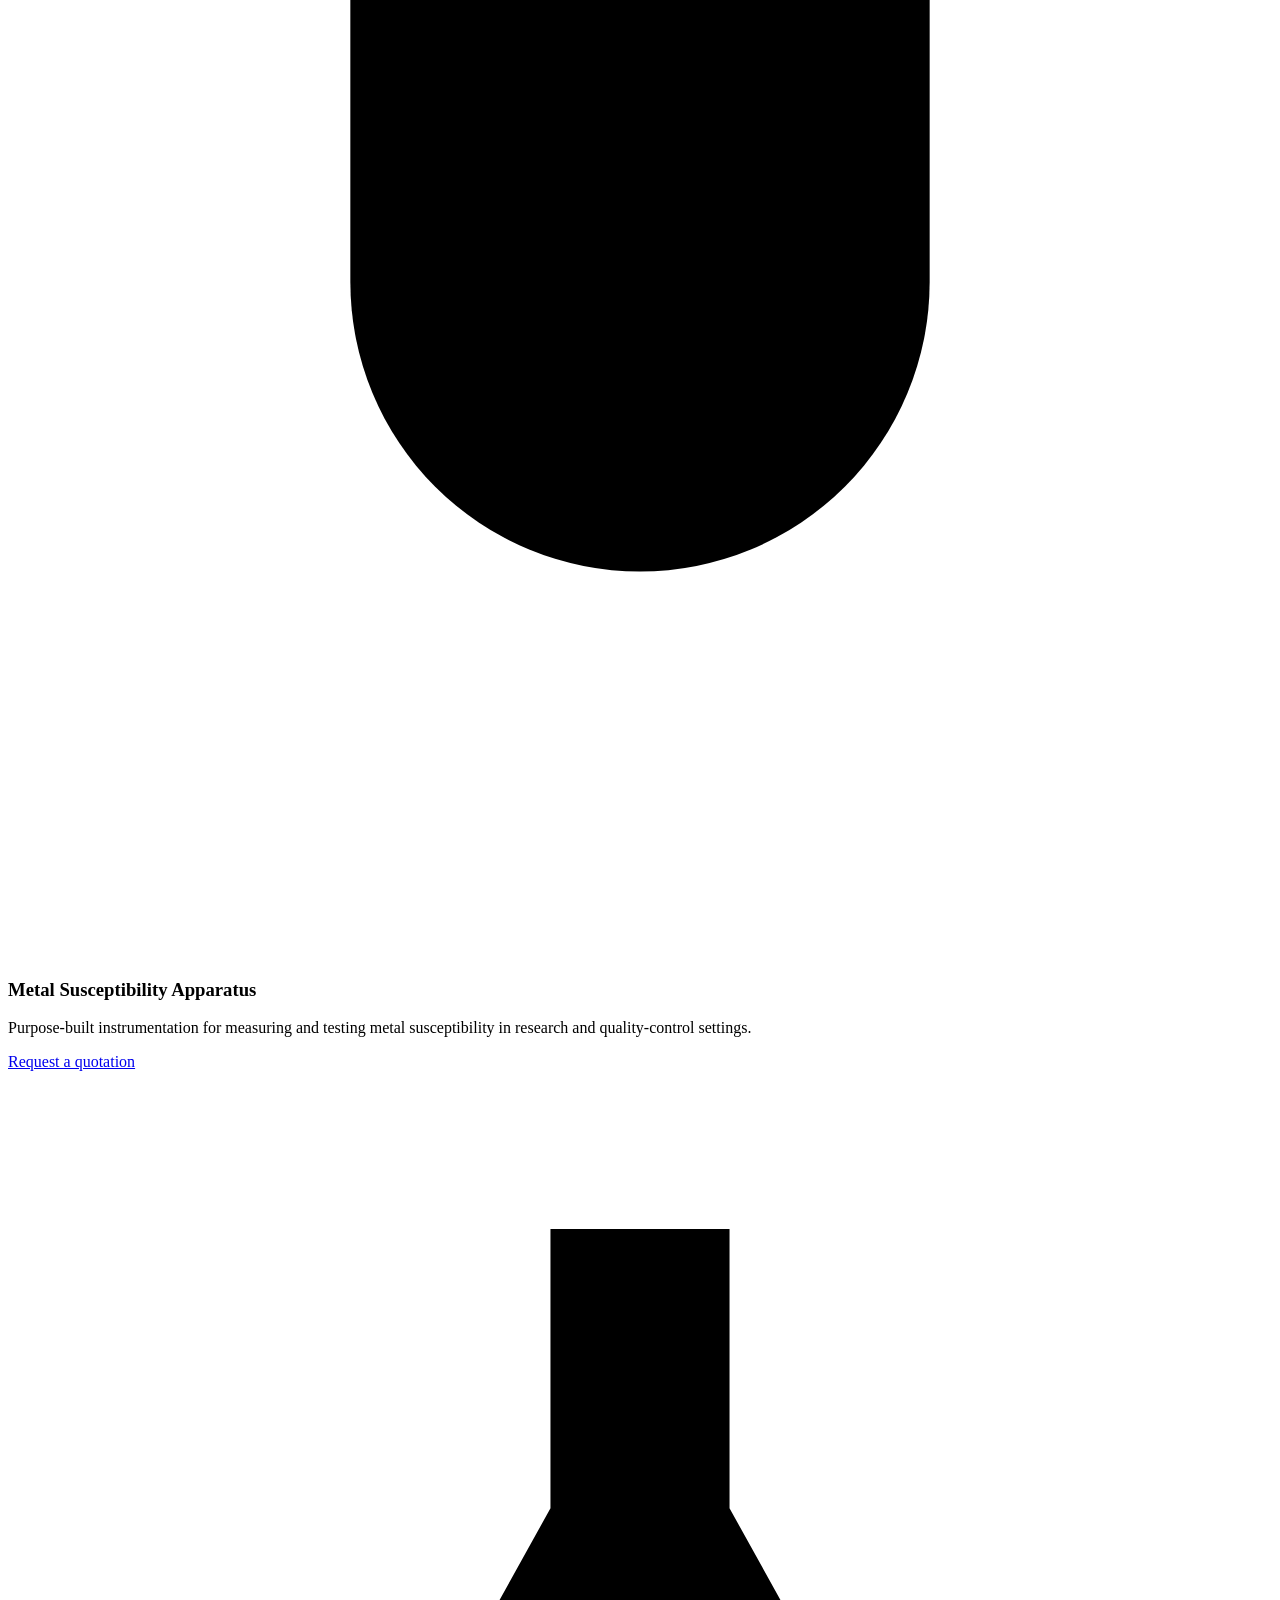
==== commit 6724610b: "Add EffiCool product and Pulangi datalogger to the site List EffiCool under Smart Products and Servi" ====
--- a/assets/index.html
+++ b/assets/index.html
@@ -92,7 +92,7 @@
                 <circle cx="222" cy="60" r="5" fill="#2ecc71"/>
               </svg>
               <div class="slide-caption">
-                <span class="status status-ongoing">Ongoing</span>
+                <span class="status status-done">Completed</span>
                 <h3>Agus-Pulangi Hydro Power Plant Monitoring System</h3>
                 <p>National Power Corporation &mdash; Pulangi HPP installation</p>
               </div>
@@ -367,6 +367,20 @@
 
         <div class="service-block">
           <div class="service-icon">
+            <svg viewBox="0 0 24 24"><rect x="3" y="4.5" width="18" height="7" rx="1.5"/><path d="M6.5 8.5h11"/><path d="M6 15.5q1.7-1.7 3.4 0t3.4 0"/><path d="M6 19q1.7-1.7 3.4 0t3.4 0"/><path d="M18 15v4.5M15.8 17.2h4.4"/></svg>
+          </div>
+          <div class="service-body">
+            <h3>EffiCool &mdash; Aircon Energy Management System</h3>
+            <p>A clip-on device and supervisory intelligence that turn ordinary remote-controlled split-type air-conditioners into peak-shaving assets &mdash; with no rewiring, no thermostat replacement, and no modification to the unit. The device speaks the aircon's own infrared protocol and installs in minutes; the software chooses the best setpoint for every unit at every interval, weighing energy, peak-hour prices, comfort, and weather.</p>
+            <p>Field-validated on live air-conditioners under real tropical conditions and Philippine market prices: up to <strong>10.25% daily energy saved</strong>, <strong>14.11% peak-hour energy cut</strong>, and <strong>9.52% lower daily operating cost</strong> in Adaptive mode, with every dispatched command delivered and confirmed. Three selectable modes &mdash; Comfort, Schedule, and Adaptive &mdash; plus a live dashboard for fleet power, setpoints, and device health. Available now for facility deployment.</p>
+          </div>
+          <div class="service-actions">
+            <a href="#contact" data-view="contact" data-quote="efficool" class="btn btn-quote">Request a quotation</a>
+          </div>
+        </div>
+
+        <div class="service-block">
+          <div class="service-icon">
             <svg viewBox="0 0 24 24"><path d="M4 12 12 5l8 7"/><path d="M6 11v8h12v-8"/><path d="M9.5 19v-5h5v5"/></svg>
           </div>
           <div class="service-body">
@@ -544,10 +558,19 @@
             </ul>
           </div>
           <div class="project-card">
+            <span class="tag">National Power Corporation</span>
+            <h4>Pulangi HPP Power House Datalogger</h4>
+            <ul>
+              <li>Real-time acquisition of powerhouse generating-unit data over Modbus and serial links</li>
+              <li>Live web dashboard for unit status, generation trends, and gate-opening monitoring</li>
+              <li>Automated daily generation, daily operation, and monthly operation report generation</li>
+              <li>Centralized database with historical archiving and CSV export for operations reporting</li>
+            </ul>
+          </div>
+          <div class="project-card">
             <span class="tag">Ongoing</span>
-            <h4>Agus-Pulangi Monitoring Enhancement &amp; HSBT (GNPower Kauswagan)</h4>
+            <h4>High Speed Busbar Transfer Device (HSBT), 6kV &mdash; GNPower Kauswagan</h4>
             <ul>
-              <li>Enhancement of Agus-Pulangi Hydro Power Plant Monitoring System (Pulangi HPP installation) &mdash; National Power Corporation</li>
               <li>Supply of labor, materials, tools, and equipment for High Speed Busbar Transfer Device (HSBT) at 6kV Communal &mdash; GNPower Kauswagan Ltd. Co.</li>
             </ul>
           </div>
@@ -607,6 +630,7 @@
                   <option value="plc-scada">PLC Design, Programming, and Implementation</option>
                   <option value="monitoring">Real-time Data Monitoring and Management System (SCADA)</option>
                   <option value="load-planning">Load Planning, Forecasting and Optimization</option>
+                  <option value="efficool">EffiCool Aircon Energy Management System</option>
                   <option value="smart-systems">SMART Systems and Home Automation</option>
                   <option value="smart-farming">SMART Farming (Hydroponics)</option>
                   <option value="metal-susceptibility">Metal Susceptibility Apparatus</option>
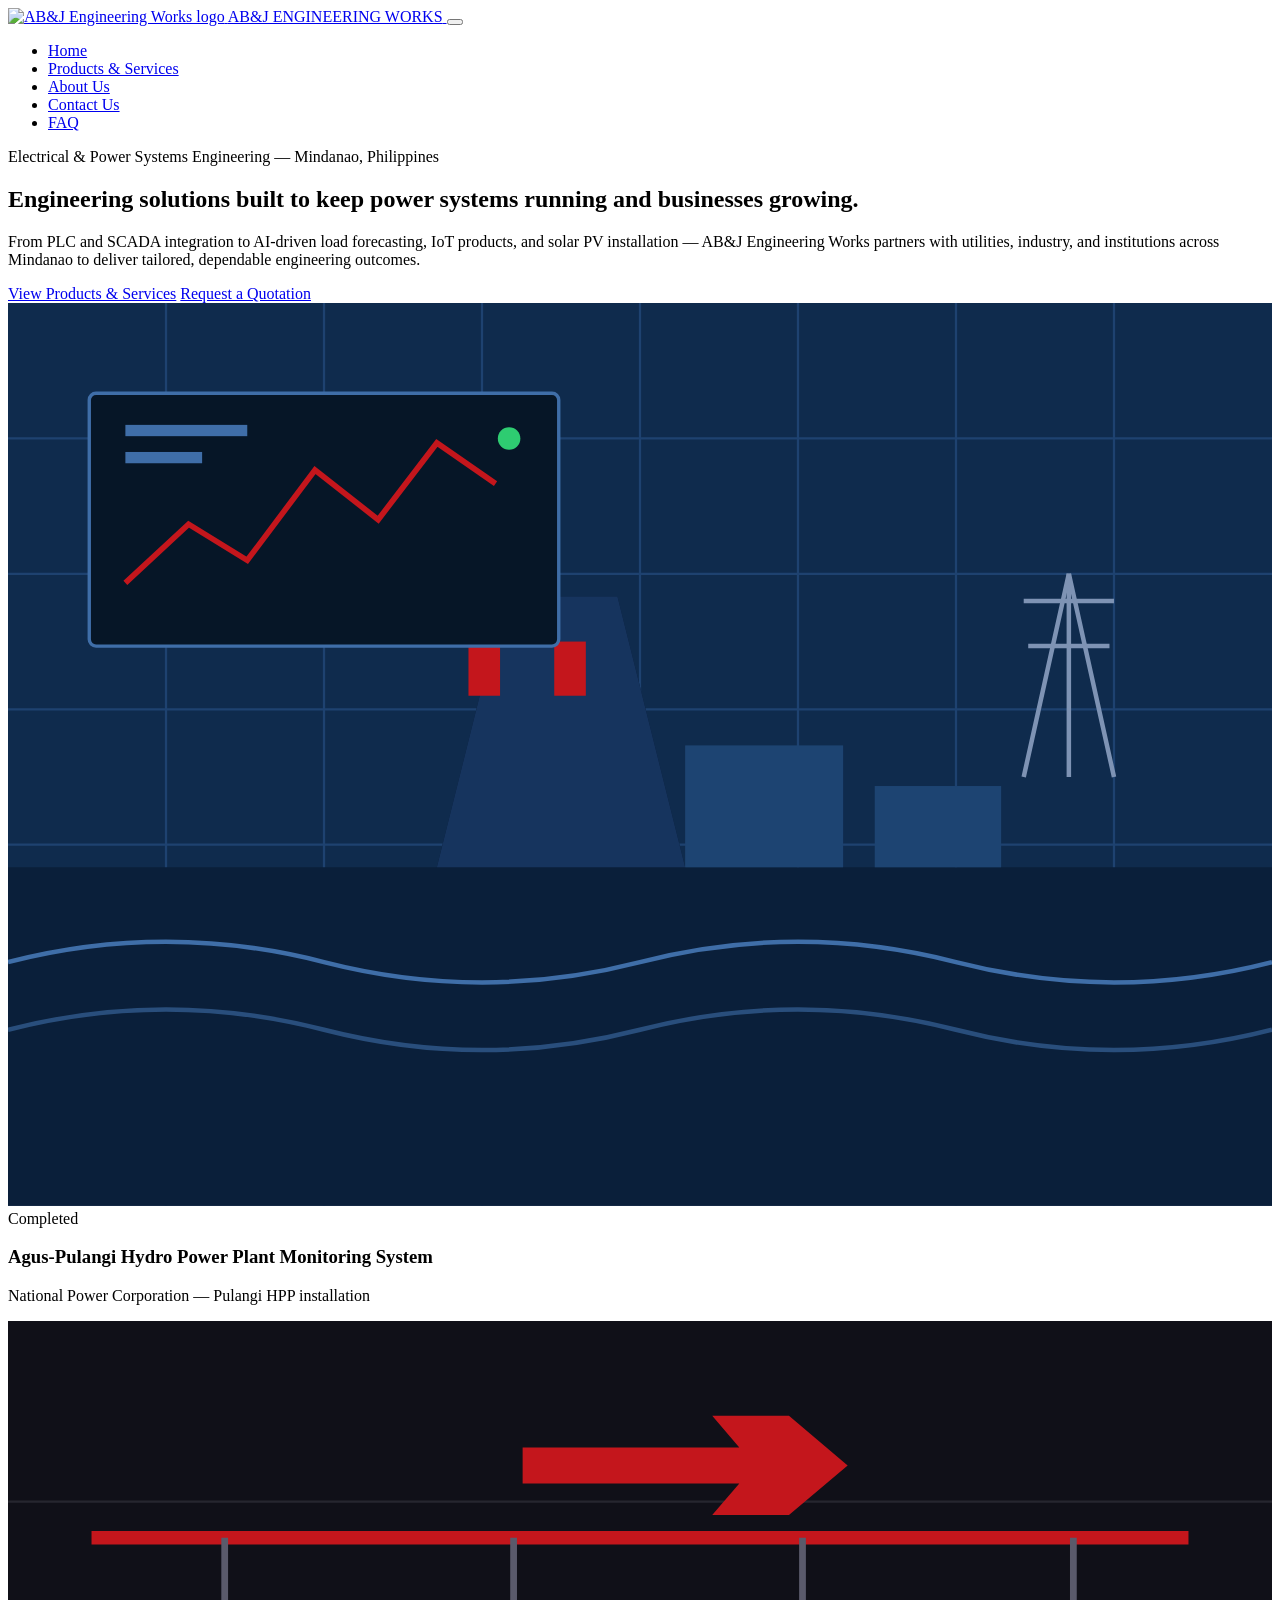
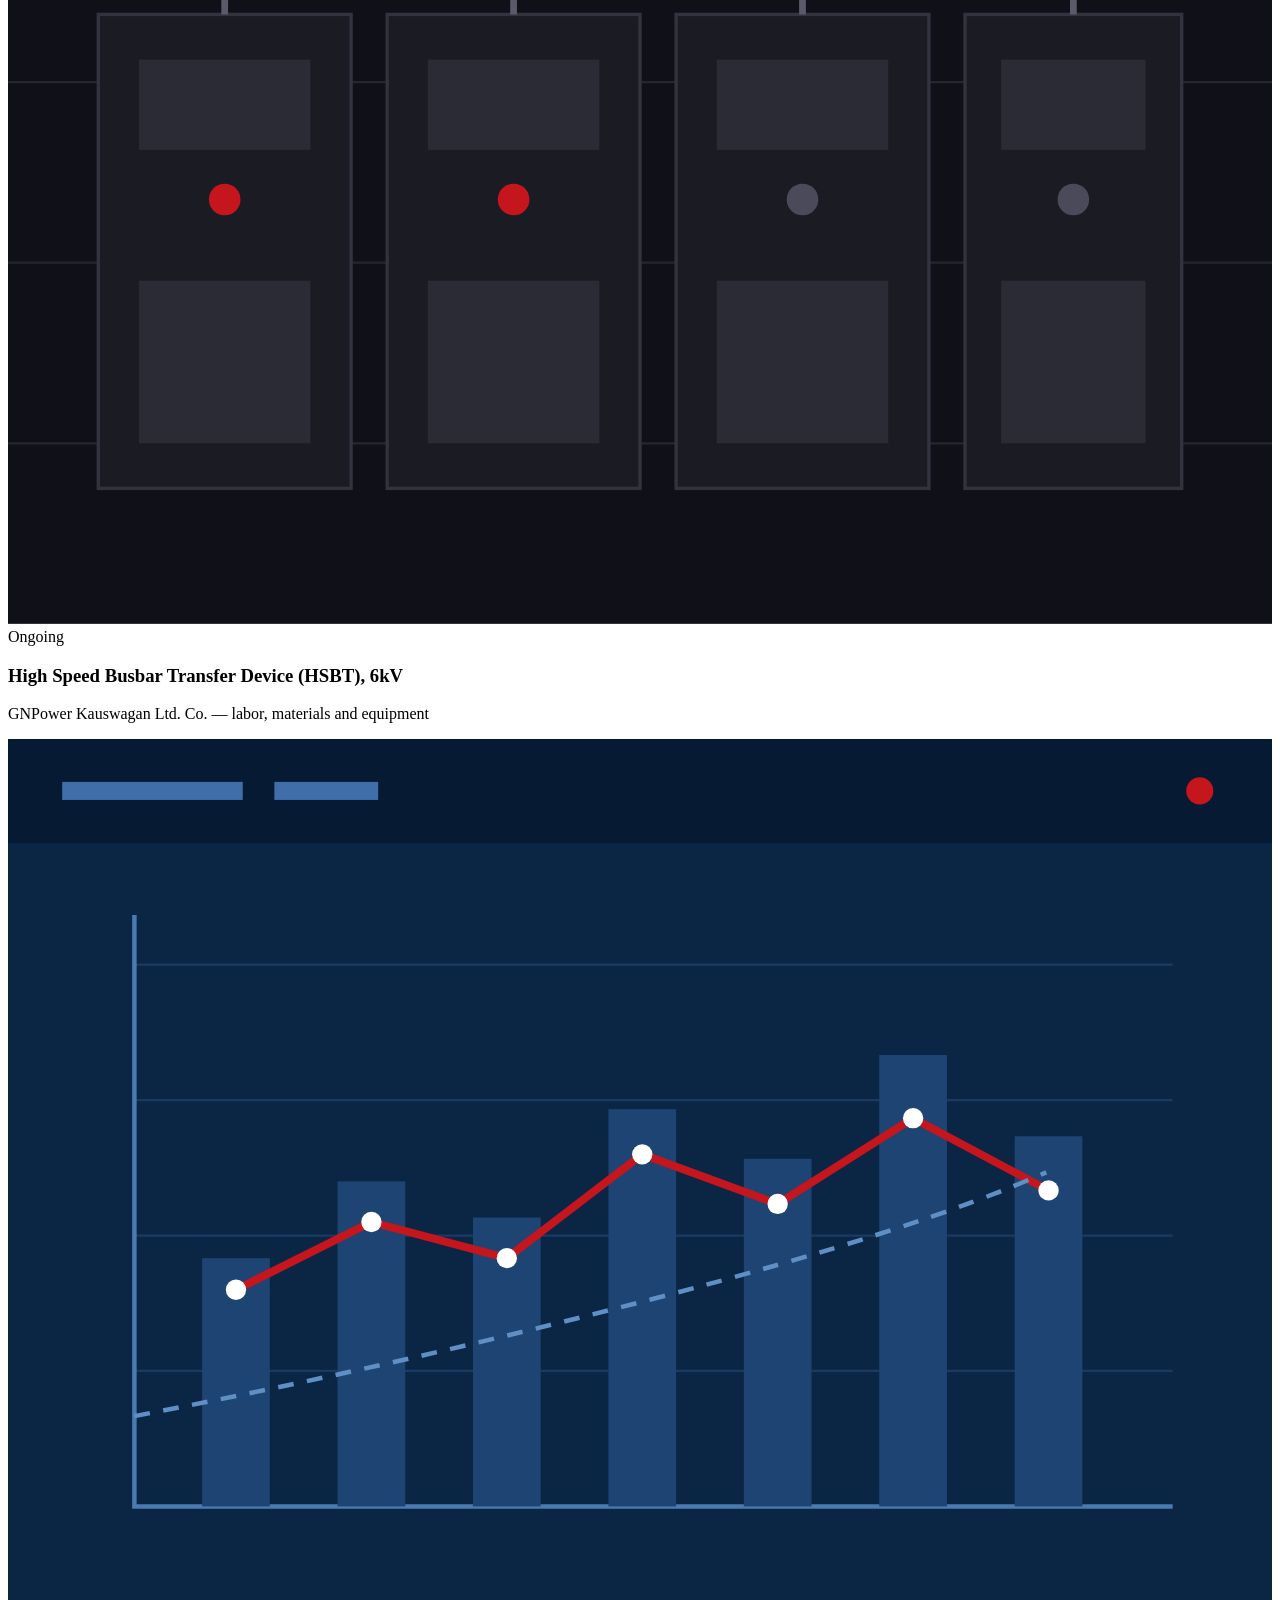
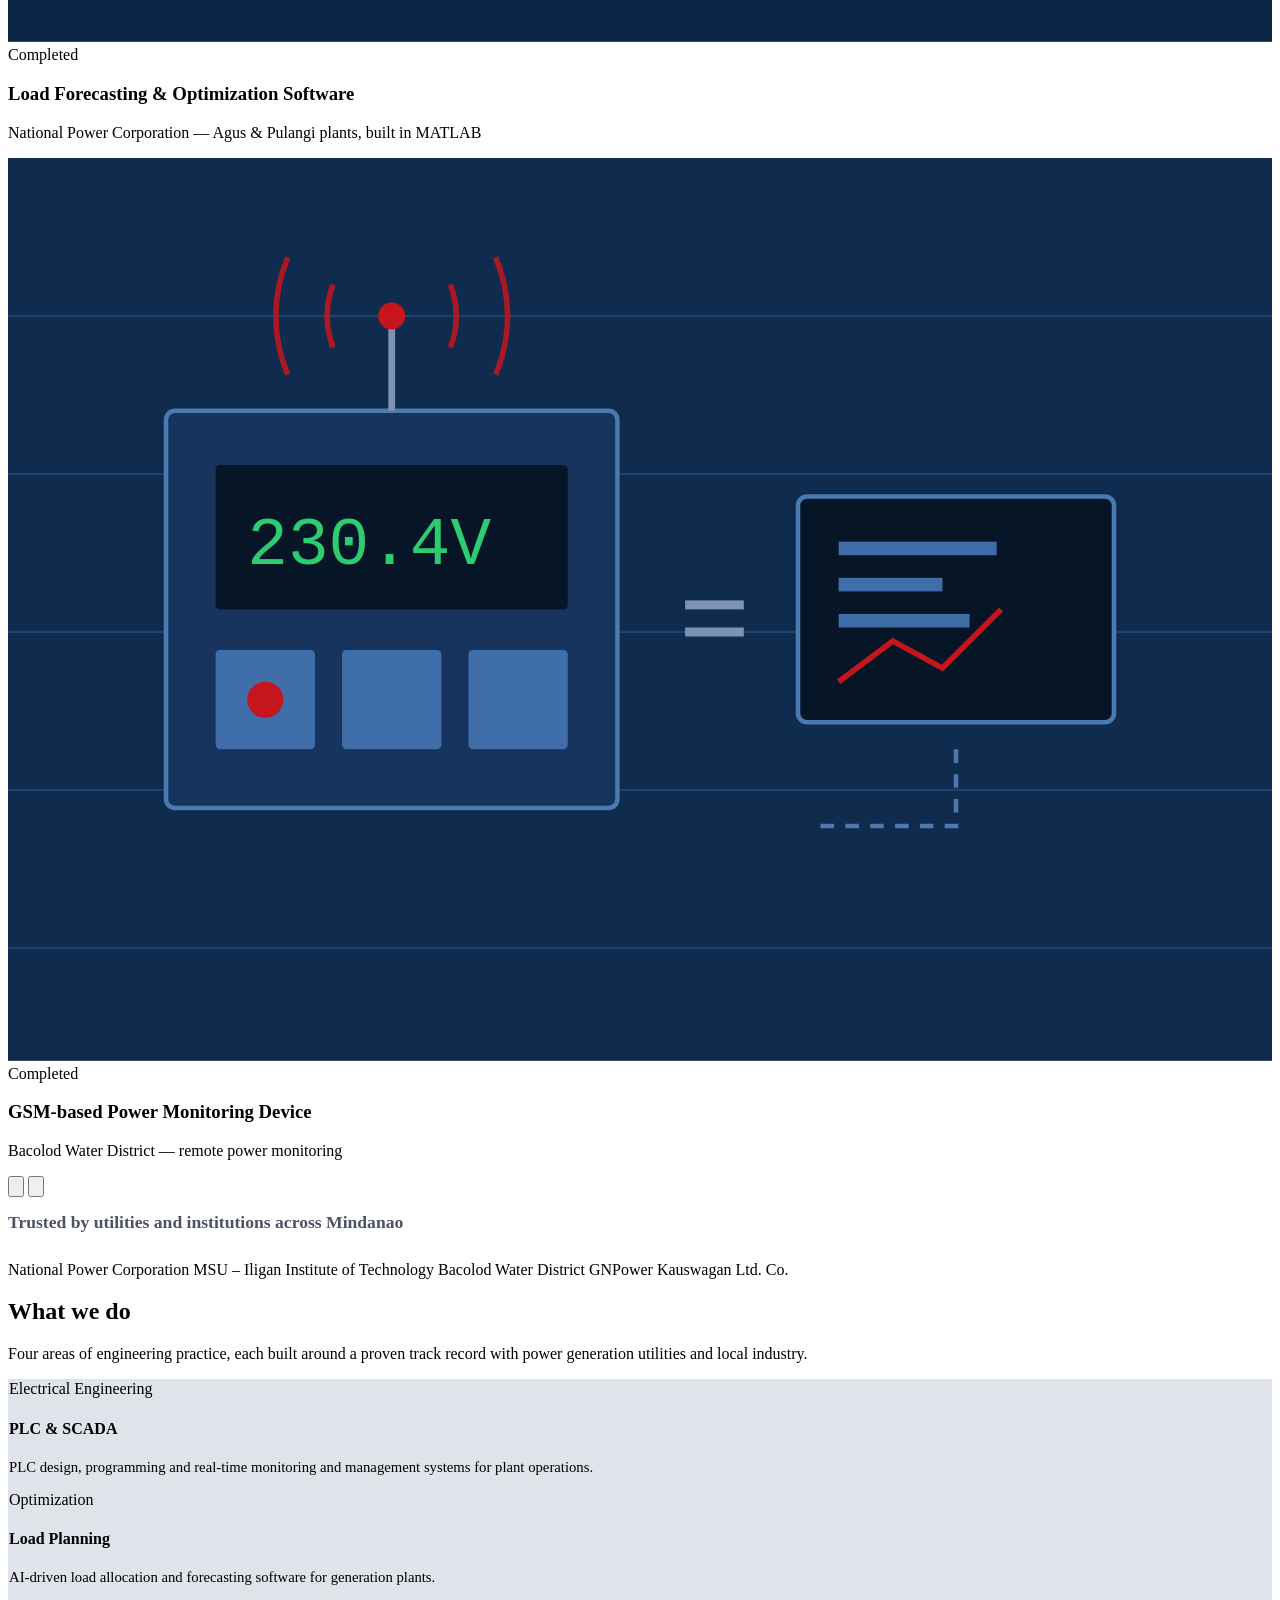
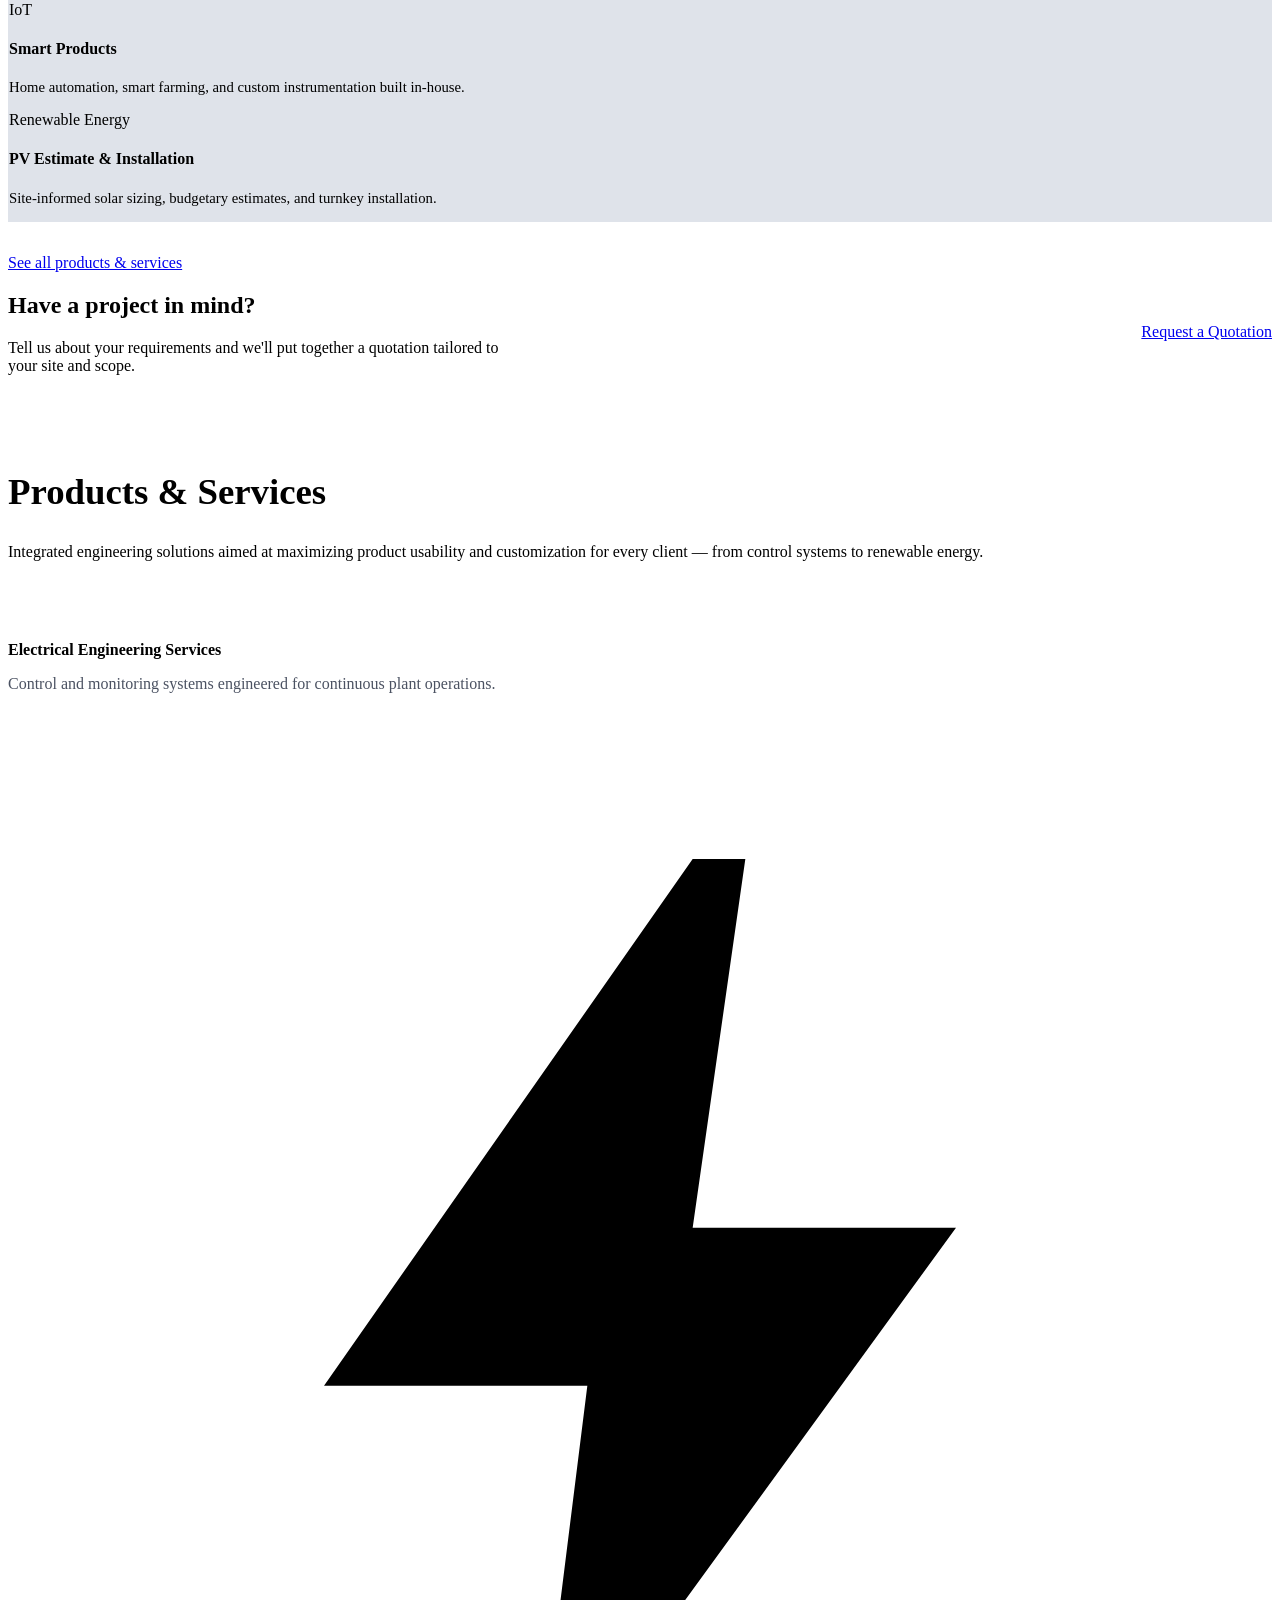
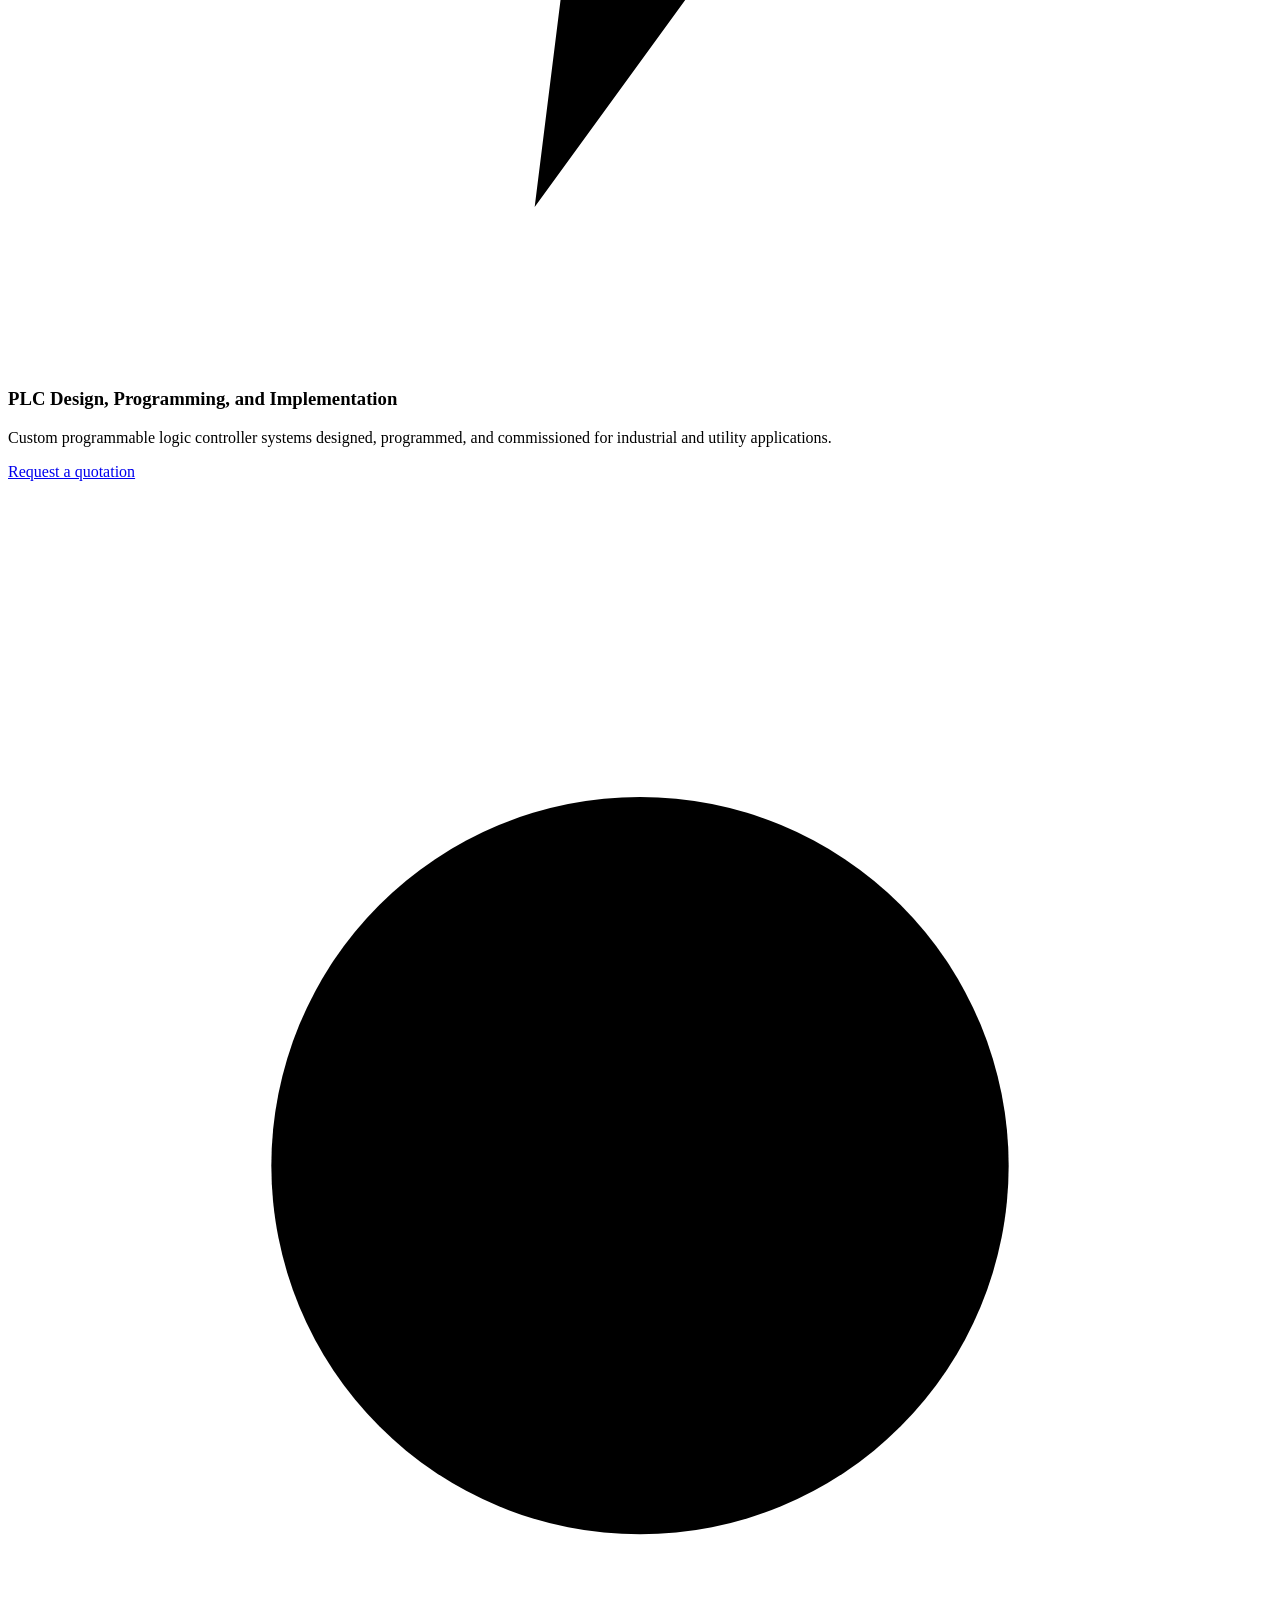
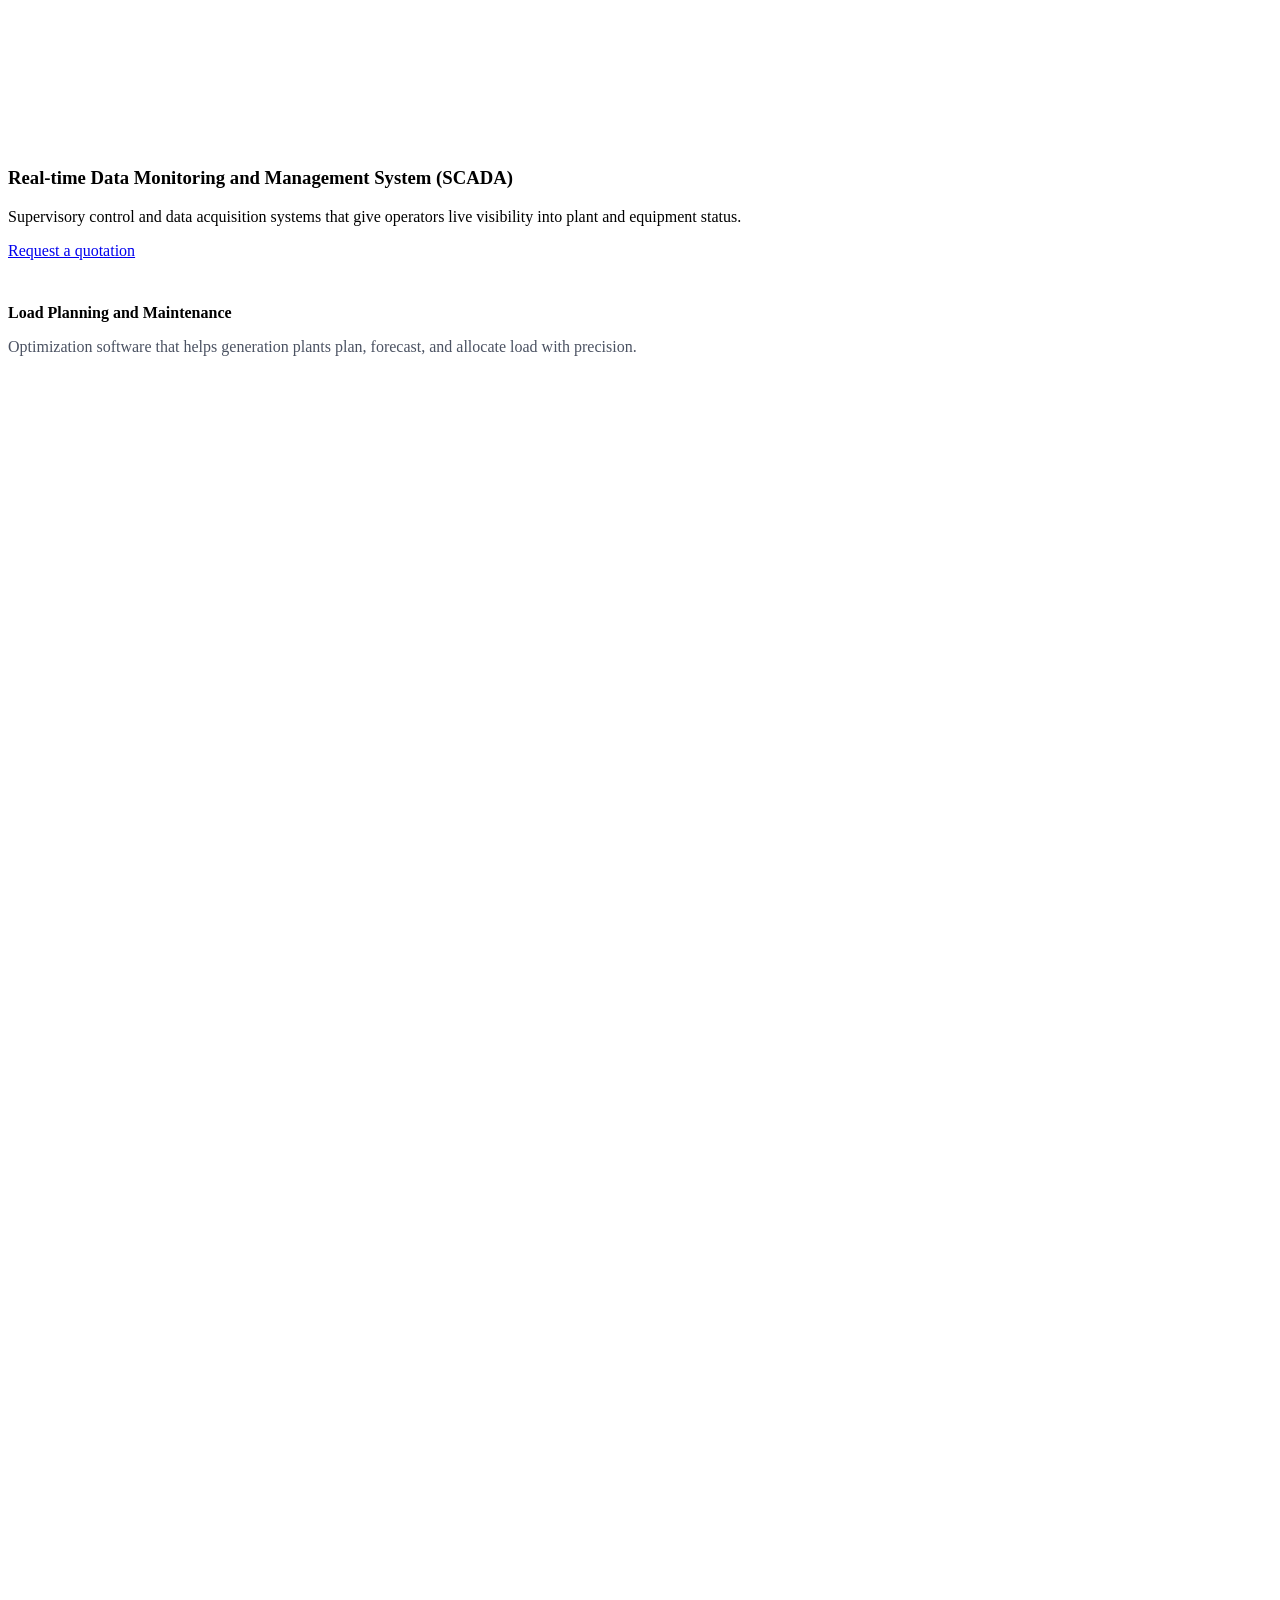
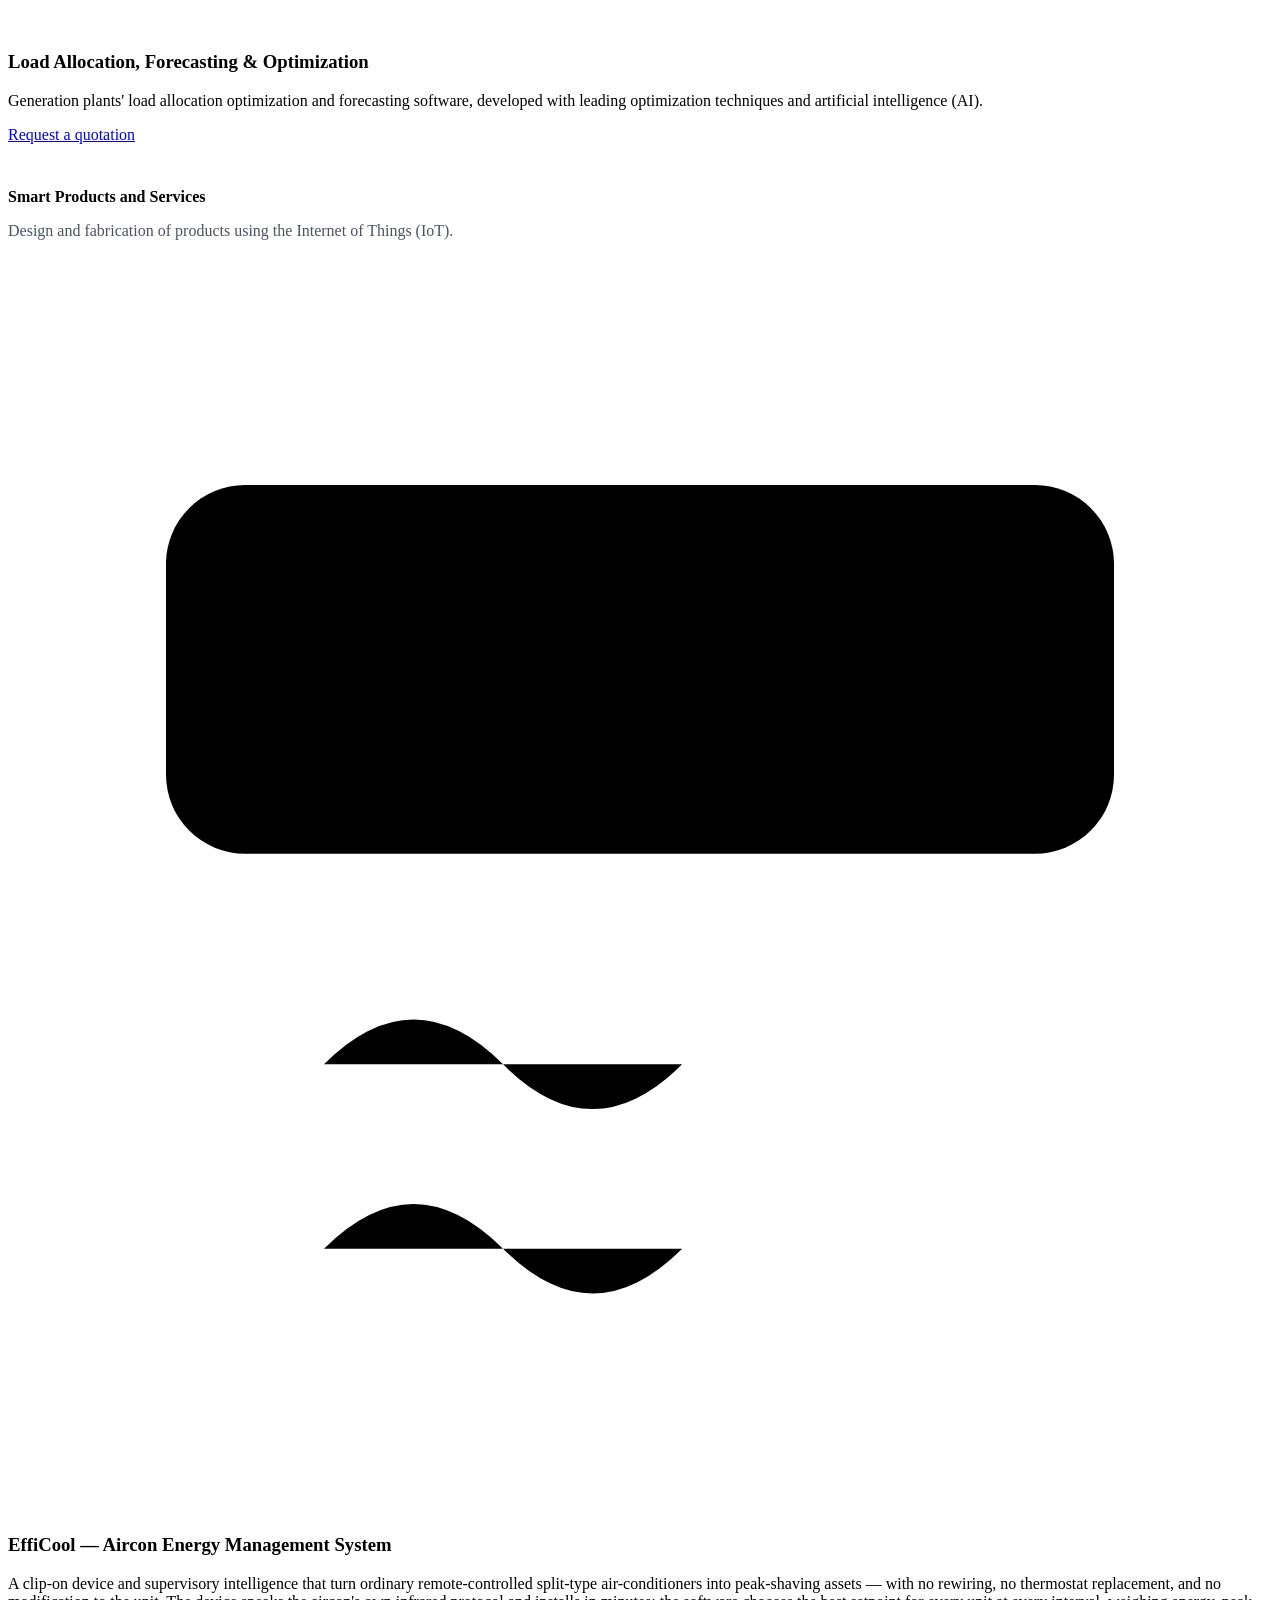
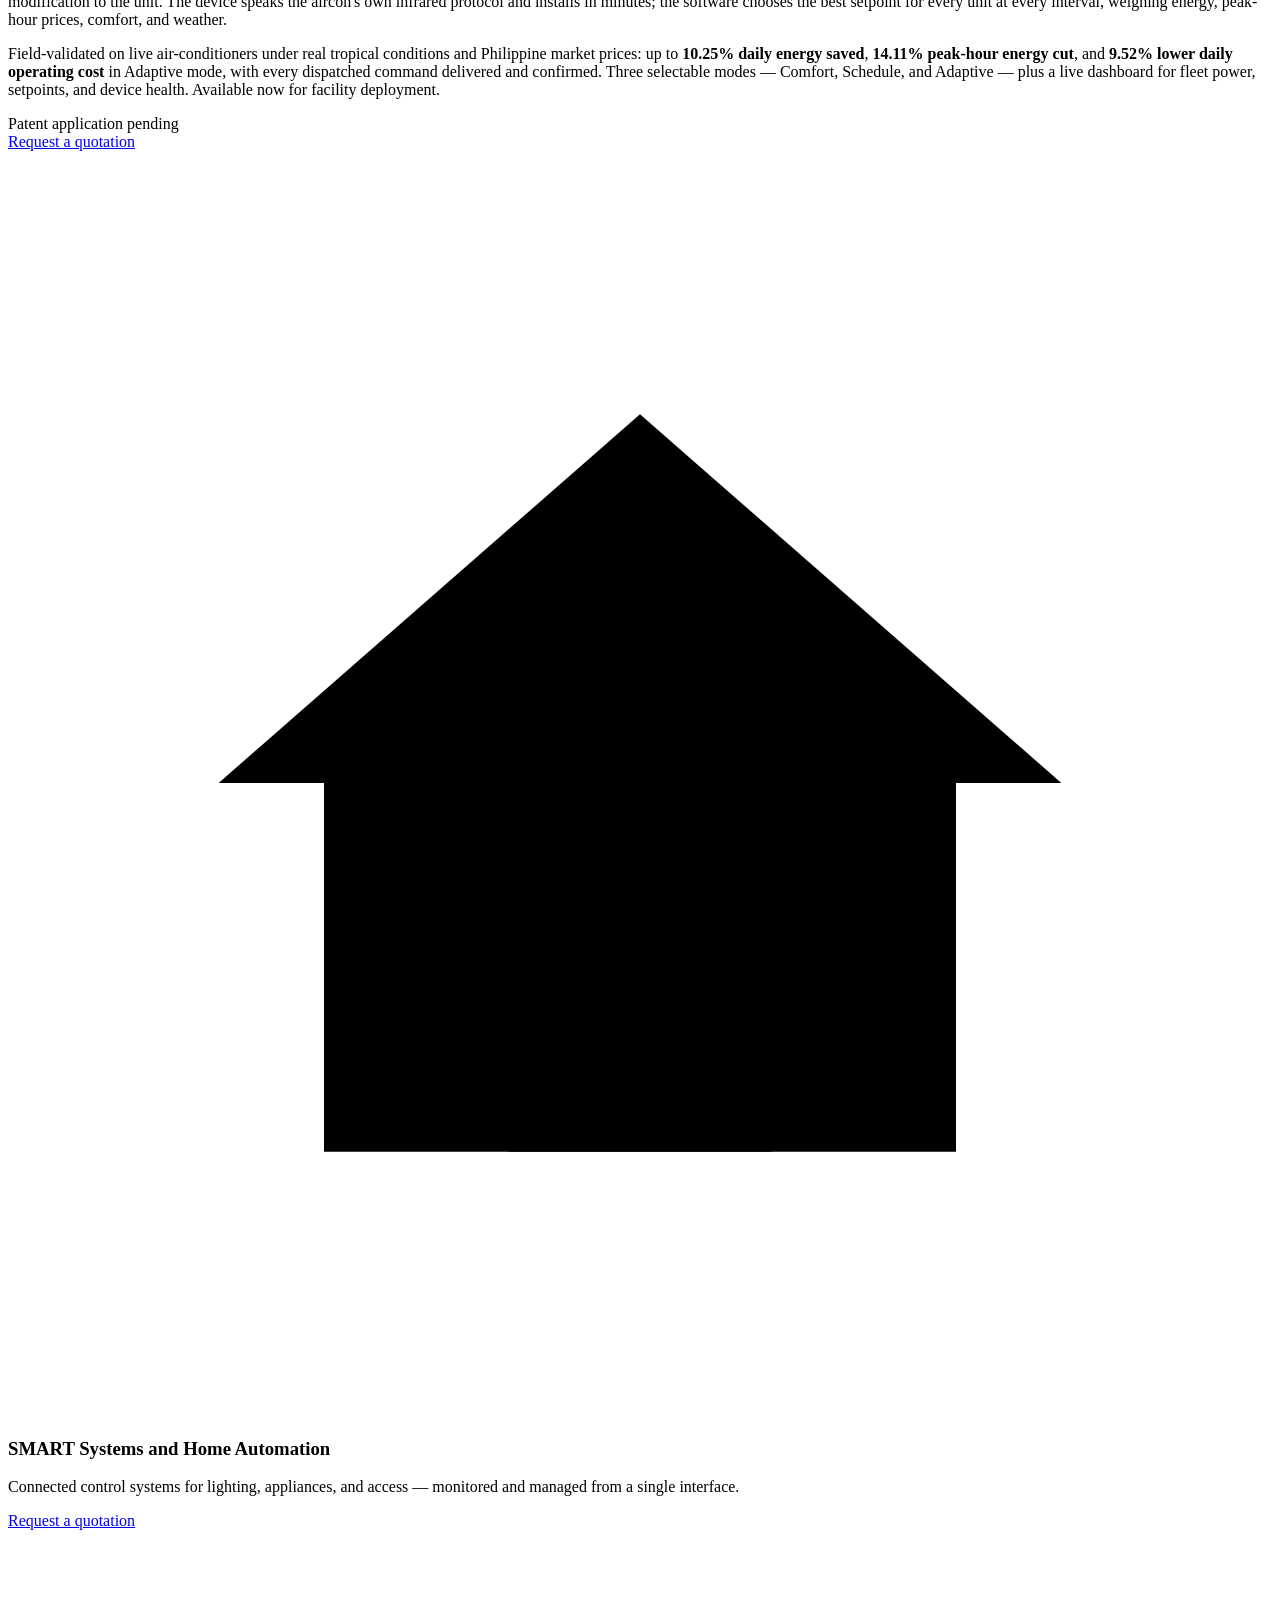
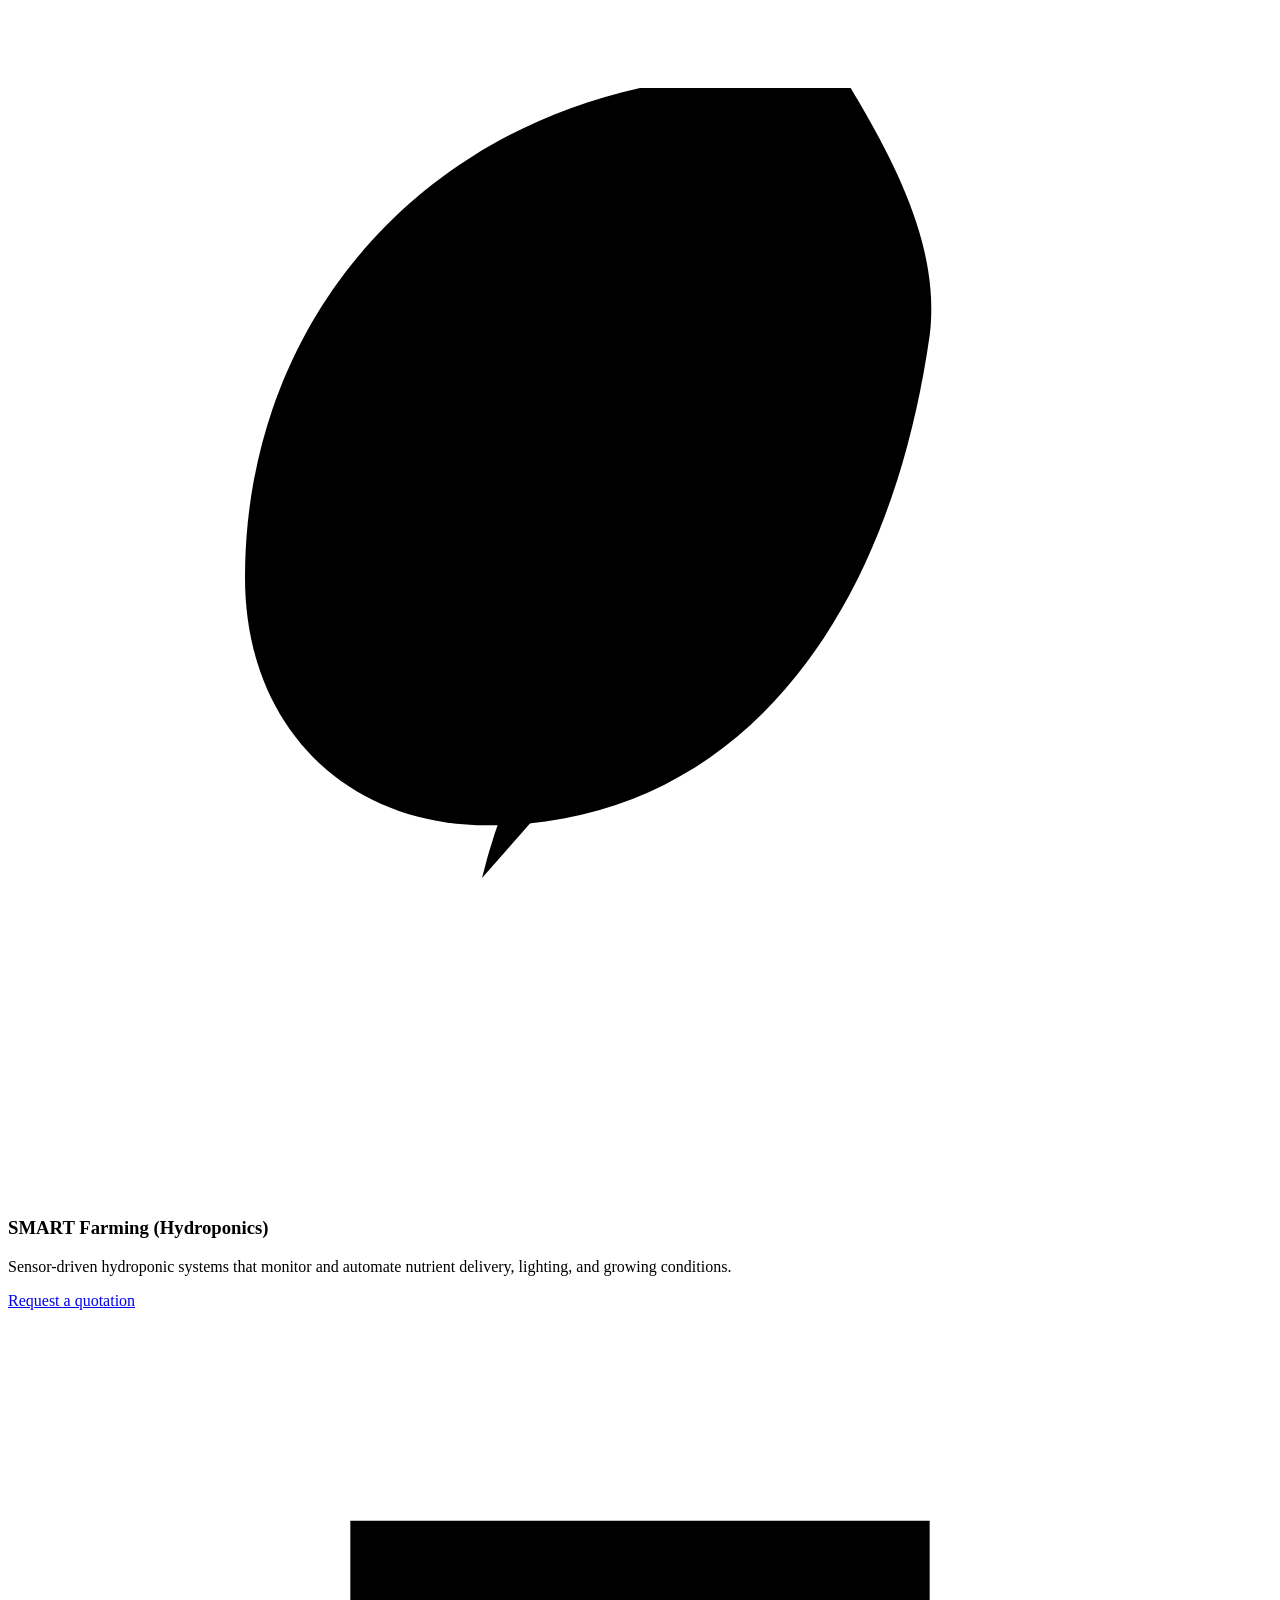
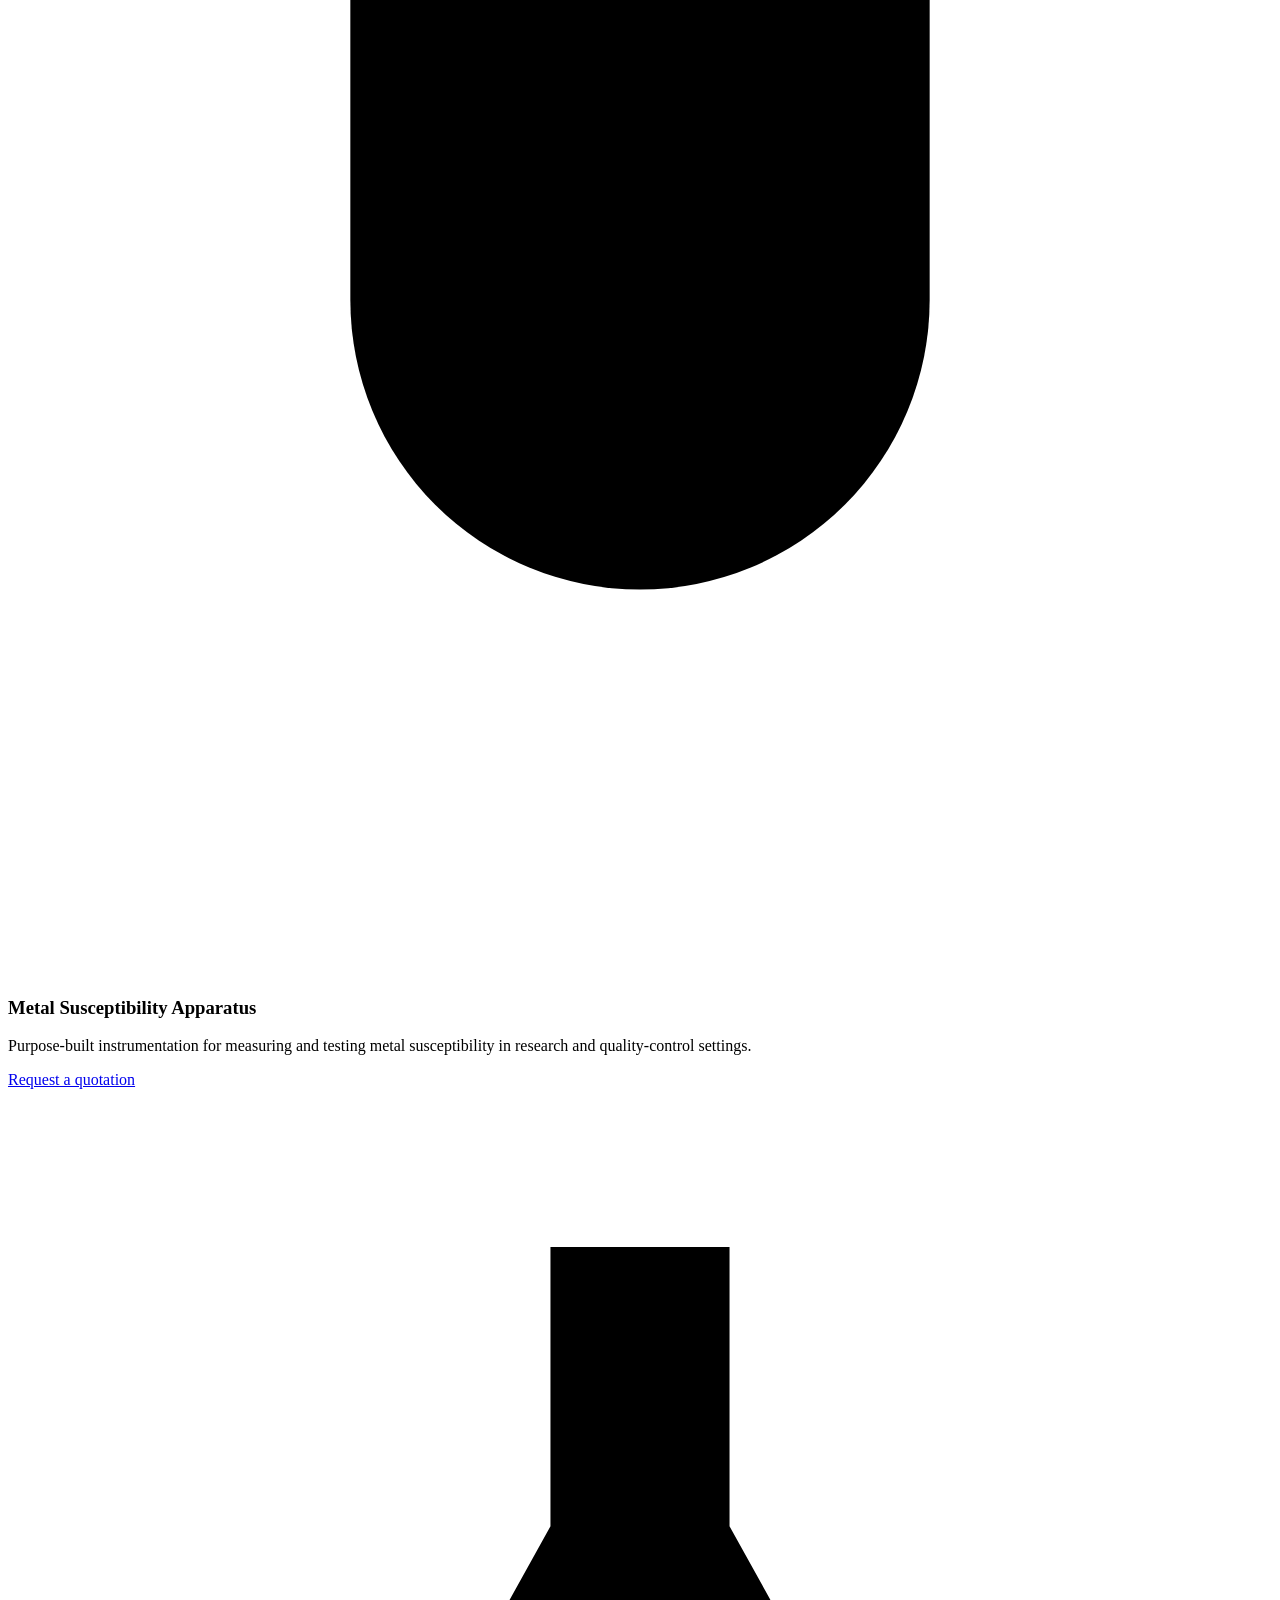
==== commit fe54dec6: "Note the pending patent application on EffiCool Add a .service-note badge and apply it to the EffiCo" ====
--- a/assets/index.html
+++ b/assets/index.html
@@ -373,6 +373,7 @@
             <h3>EffiCool &mdash; Aircon Energy Management System</h3>
             <p>A clip-on device and supervisory intelligence that turn ordinary remote-controlled split-type air-conditioners into peak-shaving assets &mdash; with no rewiring, no thermostat replacement, and no modification to the unit. The device speaks the aircon's own infrared protocol and installs in minutes; the software chooses the best setpoint for every unit at every interval, weighing energy, peak-hour prices, comfort, and weather.</p>
             <p>Field-validated on live air-conditioners under real tropical conditions and Philippine market prices: up to <strong>10.25% daily energy saved</strong>, <strong>14.11% peak-hour energy cut</strong>, and <strong>9.52% lower daily operating cost</strong> in Adaptive mode, with every dispatched command delivered and confirmed. Three selectable modes &mdash; Comfort, Schedule, and Adaptive &mdash; plus a live dashboard for fleet power, setpoints, and device health. Available now for facility deployment.</p>
+            <span class="service-note">Patent application pending</span>
           </div>
           <div class="service-actions">
             <a href="#contact" data-view="contact" data-quote="efficool" class="btn btn-quote">Request a quotation</a>
